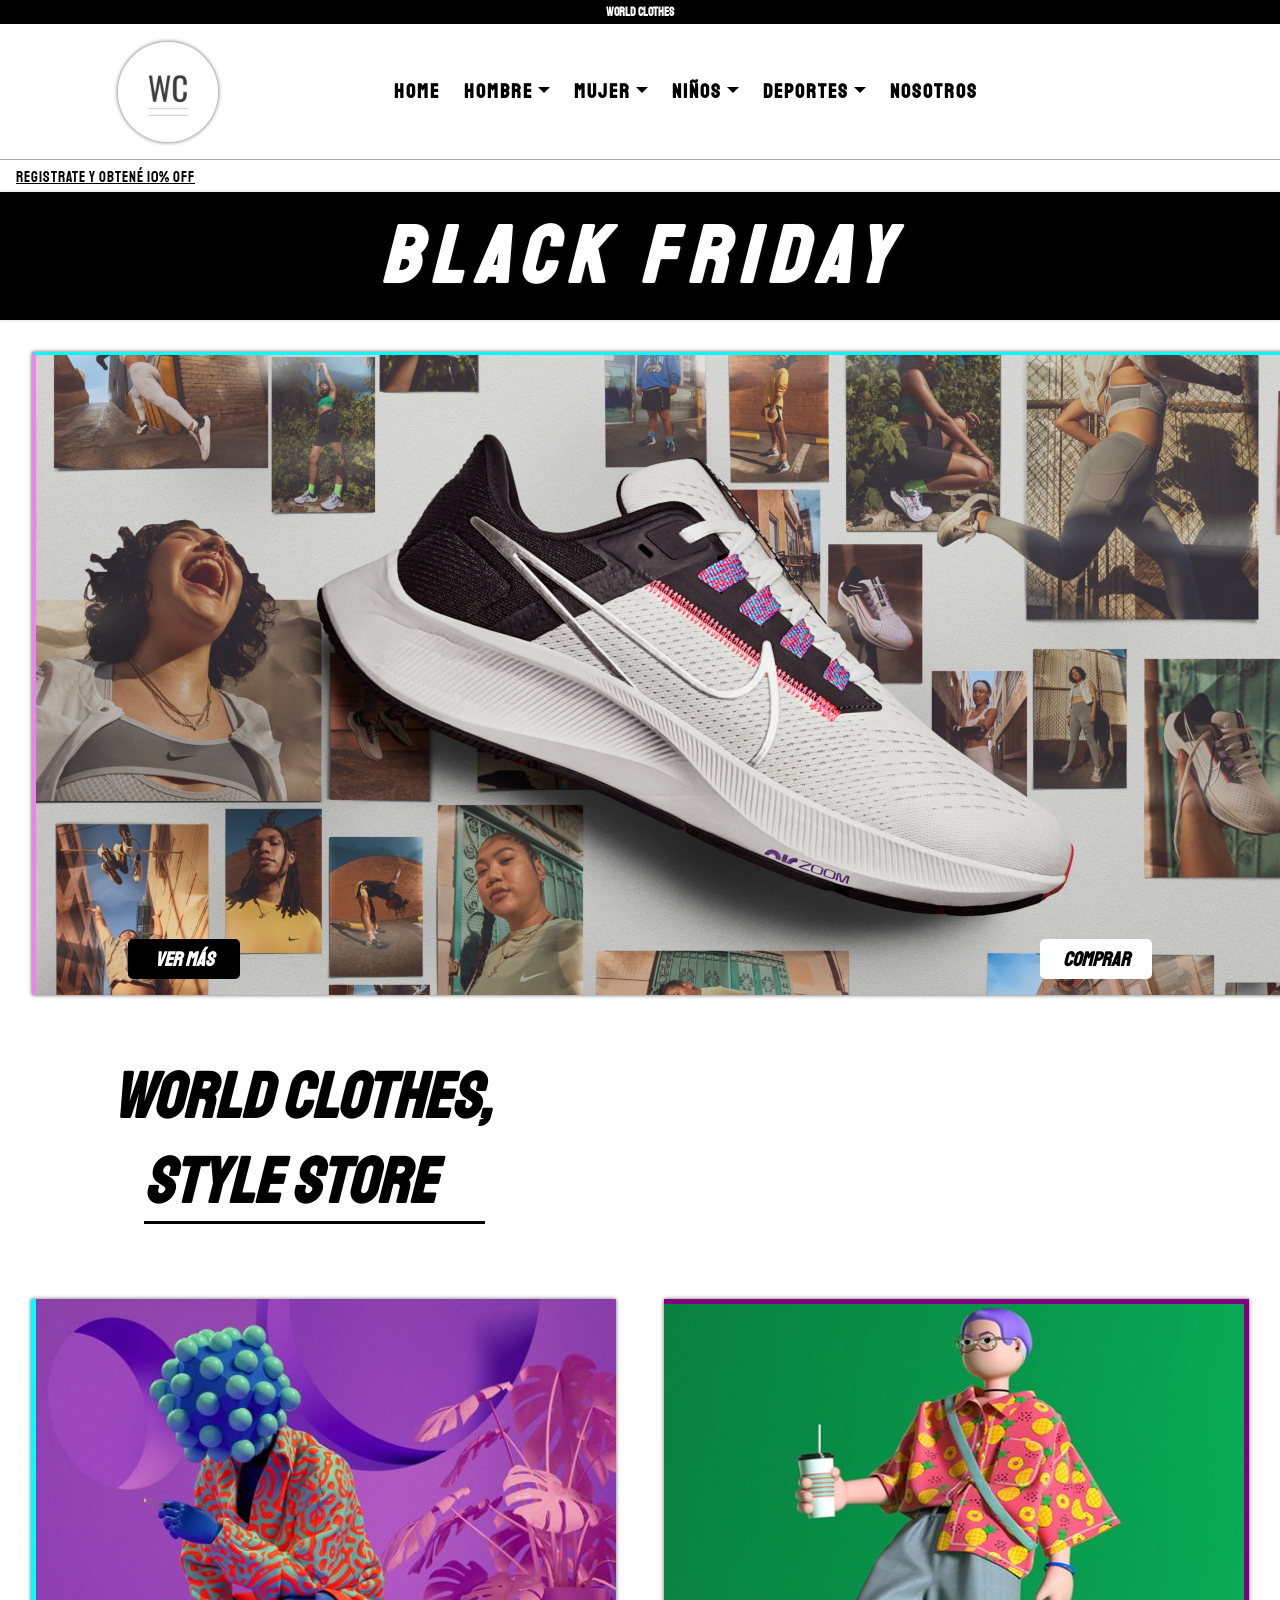
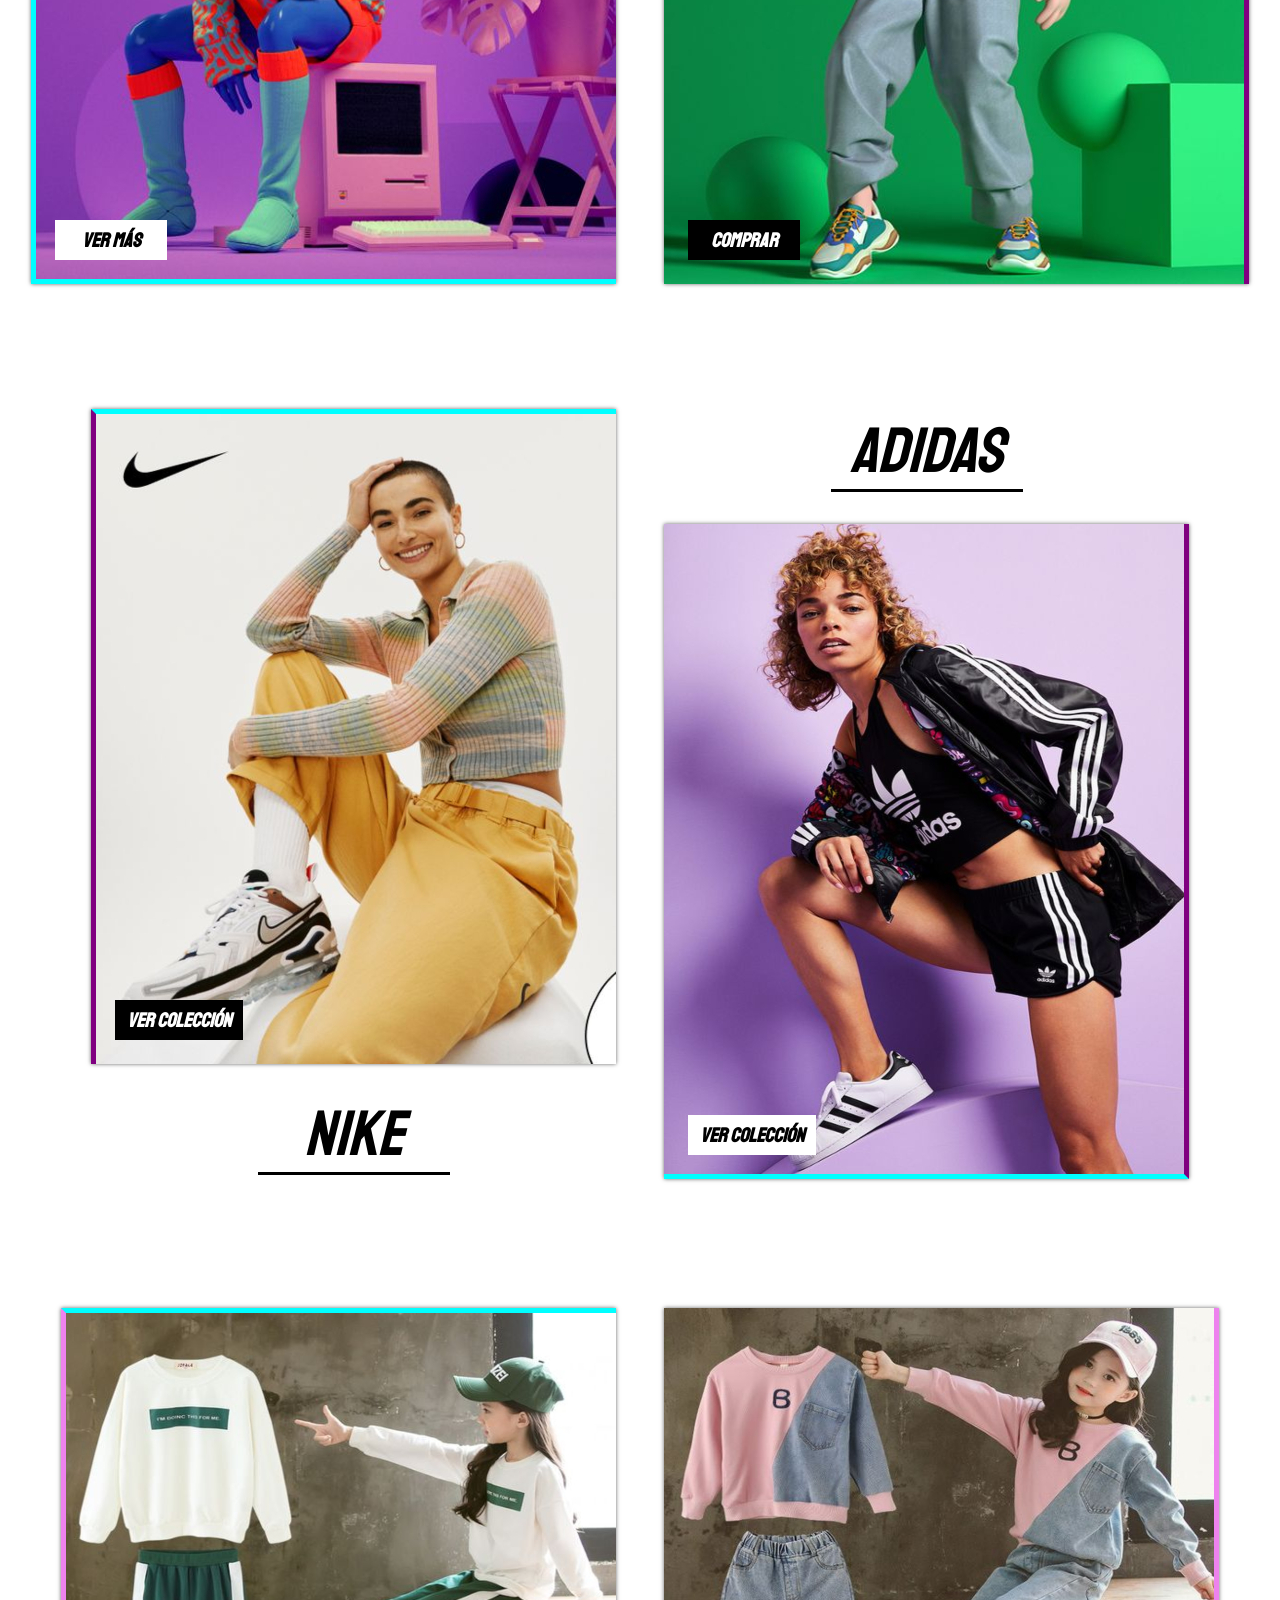
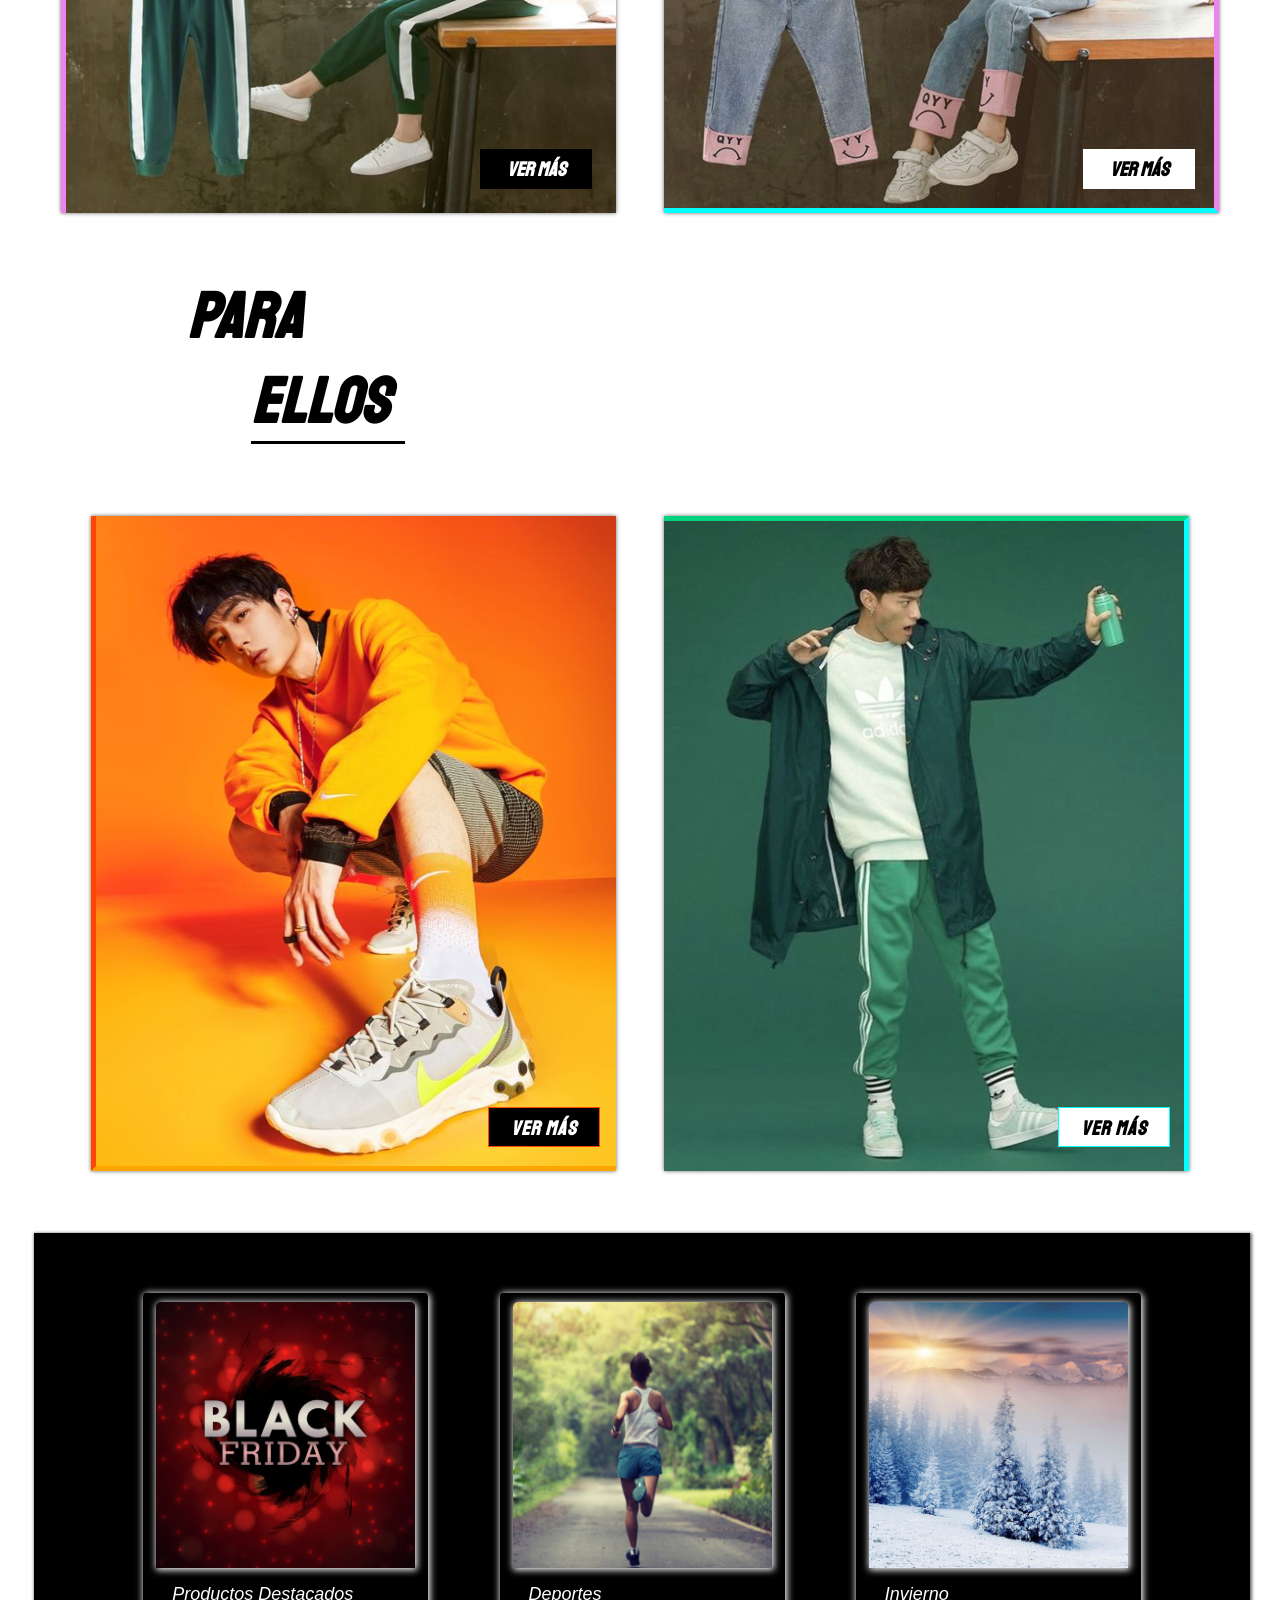
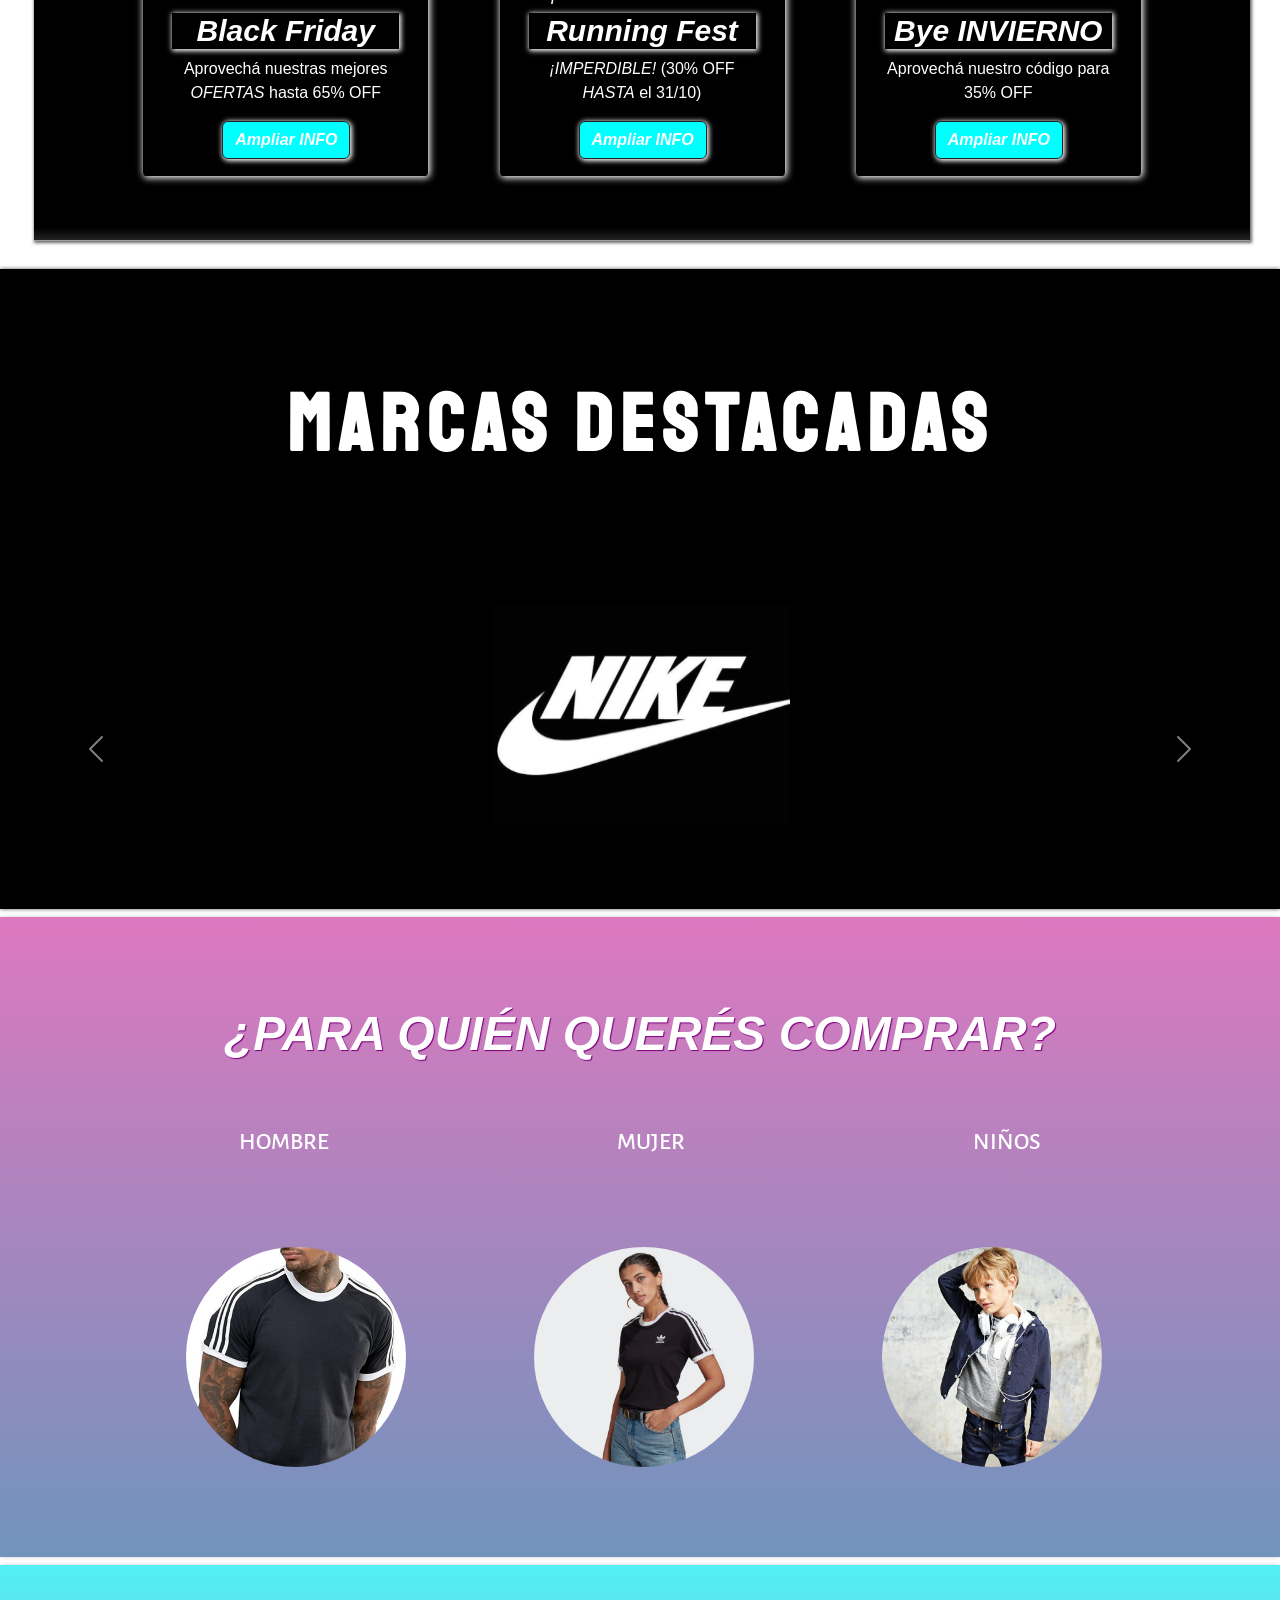
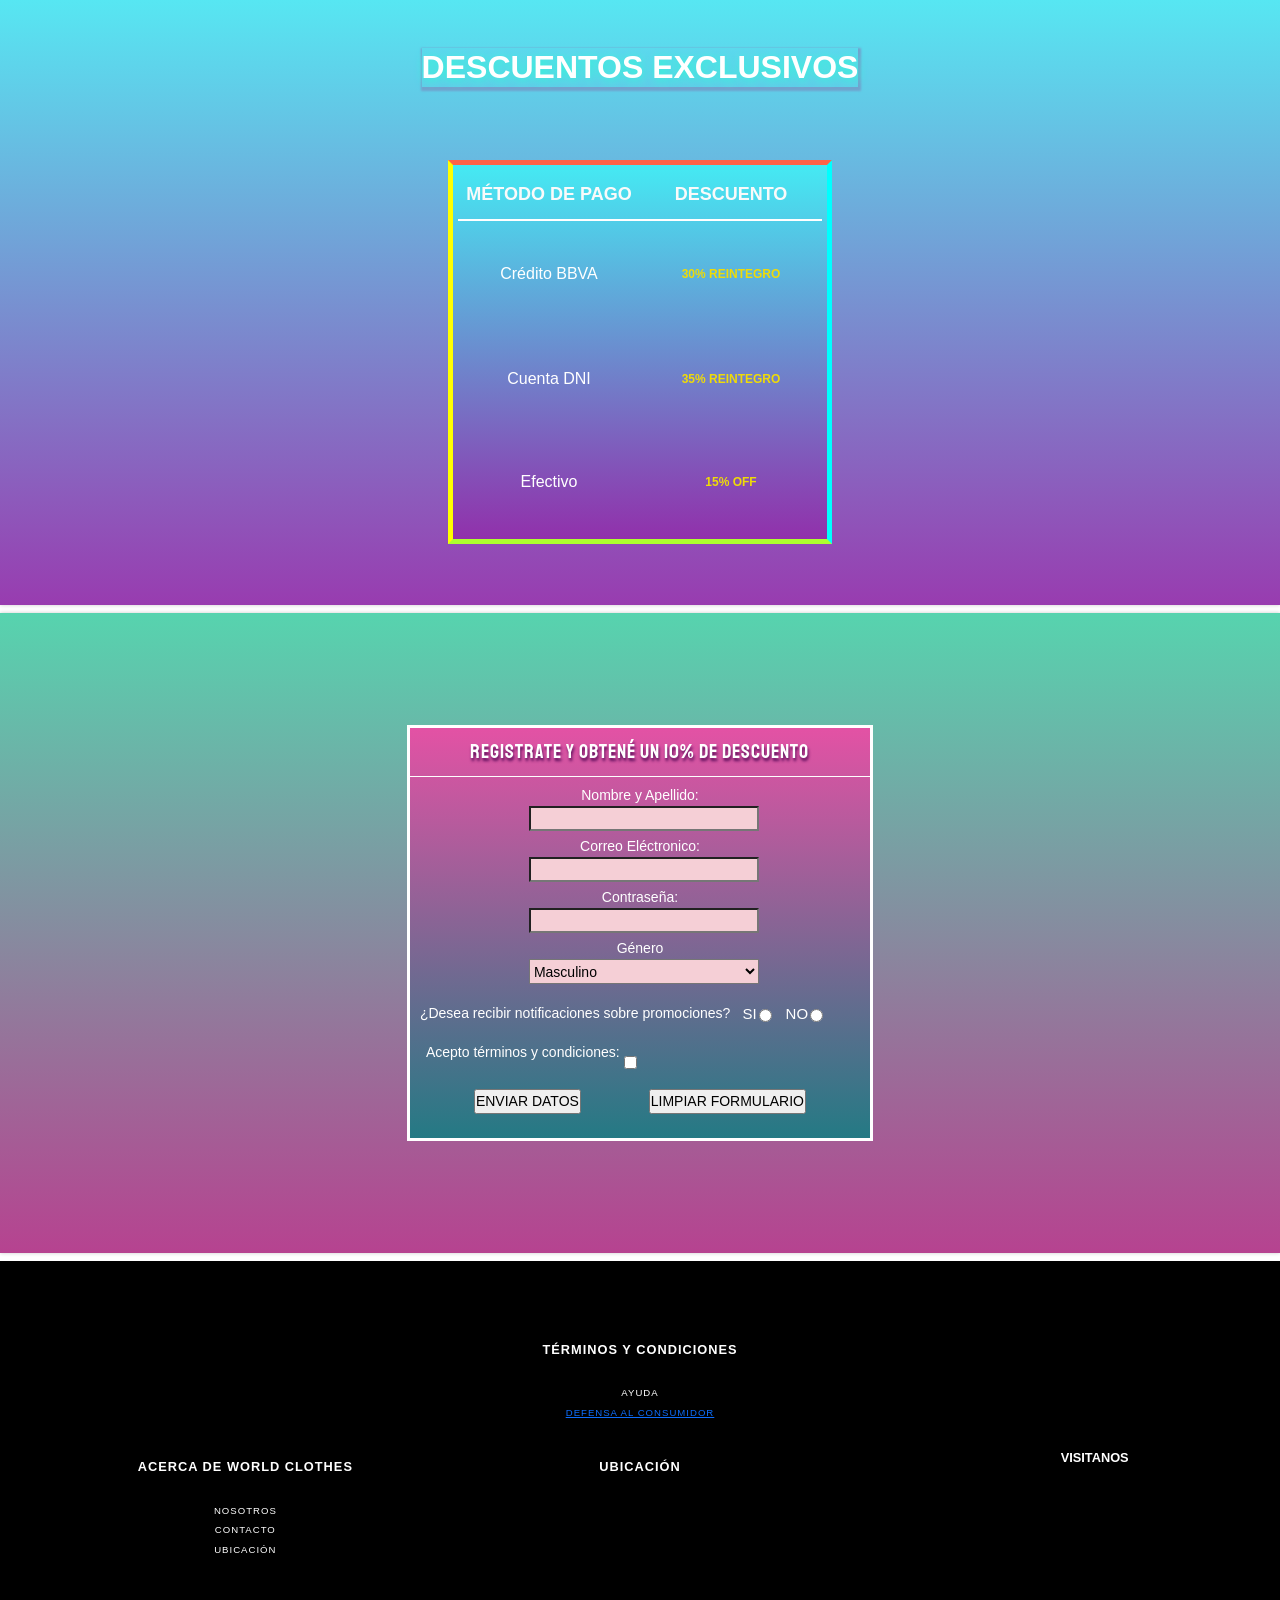
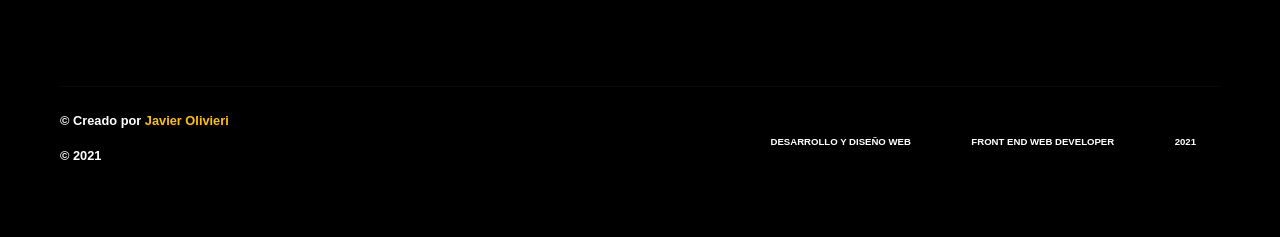
==== index.html @ 92d6c69e "script" ====
<!DOCTYPE html>

<html lang="es">

<head>
    <meta charset="UTF-8">
    <meta name="viewport" content="width=device-width, initial-scale=1">
    <meta name="description"
        content="Tienda Digital de Indumentaria. Lo llevamos a tu casa. Compra con solo un click. Desde la comodidad de tu hogar. Indumentaria Masculina. Indumentaria Femenina. Indumentaria Niños. Deporte. Invierno. ">
    <meta name="keywords"
        content="Tienda-digital, Indumentaria, Vestimenta, Indumentaria-hombre, Indumentaria-Mujer, Indumentaria-masculina, Indumentaria-femenina, Indumentaria-niños, Remeras, Pantalones, Jeans, Tops, Camisetas, Camperas, Invierno, Verano, Running, Deporte.">

    <title>World Clothes</title>

    <link id="logofrode" rel="icon" href="./assets/images/nike-conjuntos-row.jpg">

    <link href="https://fonts.googleapis.com/css2?family=Ephesis&display=swap" rel="stylesheet">

    <link
        href="https://fonts.googleapis.com/css2?family=Baloo+2&family=Bebas+Neue&family=Economica&family=Ephesis&family=Poiret+One&family=Special+Elite&family=Staatliches&family=Varela+Round&display=swap"
        rel="stylesheet">

    <link
        href="https://fonts.googleapis.com/css2?family=Alegreya+Sans+SC:ital,wght@1,100&family=Bad+Script&family=Baloo+2&family=Bebas+Neue&family=Economica&family=Ephesis&family=PT+Mono&family=Poiret+One&family=Special+Elite&family=Staatliches&family=Varela+Round&display=swap"
        rel="stylesheet">

    <link href="https://cdn.jsdelivr.net/npm/bootstrap@5.1.2/dist/css/bootstrap.min.css" rel="stylesheet"
        integrity="sha384-uWxY/CJNBR+1zjPWmfnSnVxwRheevXITnMqoEIeG1LJrdI0GlVs/9cVSyPYXdcSF" crossorigin="anonymous">

    <script src="https://kit.fontawesome.com/9e80c3eecd.js" crossorigin="anonymous"></script>



    <link rel="stylesheet" href="./css/styles.css">





</head>

<body>


    <header id="header">

        <!-- title fixed -->

        <div class="headerFixed">
            <h1>
                <a href="#header">WORLD CLOTHES</a>
            </h1>
        </div>

        <!-- fin title fixed -->

        <!-- inicio menú -->

        <div class="headerMenu">

            <nav id="nav">

                <!-- logo -->

                <a href="./index.html"><img id="logoFrode" src="./assets/images/logo.jpg" alt="logotipo-marca"
                        style="width: 100px; height: 100px;"></a>

                <!-- fin logo -->

                <!-- icono hamburguesa -->

                <button class="nav-toggle d-block d-md-none d-lg-none d-xl-none">
                    <i class="fas fa-bars"></i>
                </button>

                <!-- fin icono hamburguesa -->

                <ul class="nav-menu">
                    <li class="nav-item"><a href="./index.html" class="nav-link">Home</a></li>
                    <li class="nav-item"><a class="nav-link dropdown-toggle" href="#" id="navbarDropdown" role="button"
                            data-bs-toggle="dropdown" aria-expanded="false" href="./páginas/hombre.html"
                            class="nav-link">Hombre</a>

                        <ul>
                            <li><a class="dropdown-item" href="./páginas/hombre.html">Calzados</a></li>
                            <li><a class="dropdown-item" href="./páginas/hombre.html">Remeras</a></li>
                            <li><a class="dropdown-item" href="./páginas/hombre.html">Patalones</a></li>
                        </ul>

                    </li>
                    <li class="nav-item"><a class="nav-link dropdown-toggle" href="#" id="navbarDropdown" role="button"
                            data-bs-toggle="dropdown" aria-expanded="false" href="./páginas/mujer.html"
                            class="nav-link">Mujer</a>

                        <ul>
                            <li><a class="dropdown-item" href="./páginas/mujer.html">Calzados</a></li>
                            <li><a class="dropdown-item" href="./páginas/mujer.html">Tops</a></li>
                            <li><a class="dropdown-item" href="./páginas/mujer.html">Jeans</a></li>
                        </ul>

                    </li>
                    <li class="nav-item"><a class="nav-link dropdown-toggle" href="#" id="navbarDropdown" role="button"
                            data-bs-toggle="dropdown" aria-expanded="false" href="./páginas/niños.html"
                            class="nav-link">Niños</a>

                        <ul>
                            <li><a class="dropdown-item" href="./páginas/niños.html">Calzados</a></li>
                            <li><a class="dropdown-item" href="./páginas/niños.html">Remeras</a></li>
                            <li><a class="dropdown-item" href="./páginas/niños.html">Pantalones</a></li>
                        </ul>

                    </li>
                    <li class="nav-item"><a class="nav-link dropdown-toggle" href="#" id="navbarDropdown" role="button"
                            data-bs-toggle="dropdown" aria-expanded="false" href="./páginas/deportes.html"
                            class="nav-link">Deportes</a>

                        <ul>
                            <li><a class="dropdown-item" href="./páginas/deportes.html">Camisetas</a></li>
                            <li><a class="dropdown-item" href="./páginas/deportes.html">Shorts</a></li>
                            <li><a class="dropdown-item" href="./páginas/deportes.html">Botines</a></li>
                        </ul>

                    </li>
                    <li class="nav-item"><a href="./páginas/nosotros.html" class="nav-link">Nosotros</a></li>
                </ul>
            </nav>

        </div>

        <!-- fin menú -->

    </header>

    <!-- fin header -->

    <main>

        <!-- inicio subtitle registro -->

        <div class="subtitleHeader">
            <h2>
                <a href="#formulario">Registrate y obtené 10% OFF</a>
            </h2>
        </div>

        <!-- fin subtitle registro -->

        <!--tarjets black friday banner boostrap -->

        <section id="sectionWeare" class="container-fluid col-12">

            <div class="row justify-content-center align-items-center">

                <div class="cajaWeare col-12">
                    <h2 id="textWeare" class="p-3 text-white display-1 text-uppercase"><a href="#sectionTarjets">
                            Black Friday
                        </a></h2>
                </div>

            </div>

        </section>

        <!-- fin tarjets black friday banner bootstrap -->

        <!-- primer section img completa -->

        <section id="firstComplet" class="col-12 d-none d-lg-block d-xl-block">
            <div class="firstPort">
                <img src="./assets/images/fondonikemujerEDIT.jpg" class="d-none d-md-block d-lg-block d-xl-block"
                    alt="indumentaria-nike">
                <img src="./assets/images/reponsiveEDIT1.jpg" class="d-block d-md-none d-lg-none d-xl-none"
                    alt="indumentaria-nike">
            </div>

            <div class="txtRow">
                <h2><a href="./páginas/deportes.html">ver más</a></h2>
                <h3><a href="" target="_blank">comprar</a></h3>
            </div>
        </section>

        <!-- primer section img completa -->

        <!-- inicio txt pre section -->

        <div class="preStyle">
            <h2>WORLD CLOTHES,</h2>
            <h3>STYLE STORE</h3>
        </div>

        <!-- fin txt pre section -->

        <!-- segunda section row style -->

        <section id="stylesFrode">

            <div class="firstRow">
                <img src="./assets/images/styleEDIT1.jpg" alt="estilo-frode">
                <h2><a href="./páginas/hombre.html">ver más</a></h2>
            </div>

            <div class="secondRow">
                <img src="./assets/images/styleEDIT2.jpg" alt="estilo-frode">
                <h2><a href="#" target="_blank">comprar</a></h2>
            </div>

        </section>

        <!-- fin section row style -->

        <!-- inicio layout nike-adidas -->

        <section id="rowMarcas">
            <!-- row -->

            <div class="firstNike">
                <!-- column -->

                <div class="relative">
                    <img src="./assets/images/rownikeEDIT.jpg" alt="coleccion-nike">
                    <h3><a href="./páginas/mujer.html">ver colección</a></h3>
                </div>

                <div class="title">
                    <h2>NIKE</h2>
                </div>

            </div>

            <div class="firstAdi">

                <div class="title">
                    <h2>ADIDAS</h2>
                </div>

                <div class="relative">
                    <img src="./assets/images/rowadiEDIT.jpg" alt="coleccion-adidas">
                    <h3><a href="./páginas/mujer.html">ver colección</a></h3>
                </div>

            </div>

        </section>

        <!-- fin layout nike-adidas -->

        <!-- inicio layout niños -->

        <section id="rowKids">

            <div class="firstKids">
                <img src="./assets/images/rowsegunda1EDIT.jpg" alt="portada-niñas">
                <h2><a href="./páginas/niños.html">ver más</a></h2>
            </div>

            <div class="secondKids">
                <img src="./assets/images/rowsegunda2EDIT.jpg" alt="portada-niñas">
                <h2><a href="./páginas/niños.html">ver más</a></h2>
            </div>

        </section>

        <!-- fin layout niños -->

        <!-- section hombres -->

        <section id="sectionMens">

            <div class="menTitle">
                <div>
                    <h2 class="d-none d-md-block d-lg-block d-xl-block">Para</h2>
                    <h3 class="d-none d-md-block d-lg-block d-xl-block">Ellos</h3>
                </div>

                <div class="menLayout">

                    <div class="firstRow">
                        <img src="./assets/images/menprincipalEDIT1.jpg" alt="portada-hombres">
                        <h2><a href="./páginas/hombre.html">ver más</a></h2>
                    </div>

                    <div class="secondRow">
                        <img src="./assets/images/menprincipalEDIT2.jpg" alt="portada-hombres">
                        <h2><a href="./páginas/hombre.html">ver más</a></h2>
                    </div>
                </div>
            </div>
        </section>

        <!-- section hombres -->

        <!-- inicio tarjetas bs -->

        <div id="sectionTarjets" class="d-none d-md-block d-lg-block d-xl-block">

            <section class="container">

                <div class="row containerPL justify-content-evenly">

                    <div class="cardDark card col-4 col-md-3 mr-3 mr-md-1 mt-5">
                        <img src="./assets/images/blackEDIT.jpg" class="cardImg card-img-top mt-2" alt="section-1">
                        <div class="card-body">
                            <h5 class="card-title">Productos Destacados</h5>
                            <h3 class="card-text">Black Friday</h3>
                            <p class="card-p">Aprovechá nuestras mejores <em>OFERTAS</em> hasta 65% OFF</p>
                            <a href="#comprar" class="btn btn-dark btnText"><em>Ampliar INFO</em></a>
                        </div>
                    </div>

                    <div class="cardRun card col-4 col-md-3 mr-3 mr-md-1 mt-5">
                        <img src="./assets/images/runningEDIT.jpg" class="cardImg card-img-top mt-2" alt="section-2">
                        <div class="card-body">
                            <h5 class="card-title">Deportes</h5>
                            <h3 class="card-text">Running Fest</h3>
                            <p class="card-p"><em>¡IMPERDIBLE!</em> (30% OFF <em>HASTA</em> el 31/10)</p>
                            <a href="./páginas/deportes.html" class="btn btn-dark btnText"><em>Ampliar INFO</em></a>
                        </div>
                    </div>

                    <div class="cardCold card col-4 col-md-3 mr-3 mr-md-1 mt-5">
                        <img src="./assets/images/brcEDIT.jpg" class="cardImg card-img-top mt-2" alt="section-3">
                        <div class="card-body">
                            <h5 class="card-title">Invierno</h5>
                            <h3 class="card-text">Bye INVIERNO</h3>
                            <p class="card-p">Aprovechá nuestro código para <b>35% OFF</b></p>
                            <a href="./páginas/invierno.html" class="btn btn-dark btnText"><em>Ampliar INFO</em></a>
                        </div>
                    </div>

                </div>

            </section>

        </div>

        <!-- fin tarjetas bs -->

        <!-- inicio carousel marcas -->

        <div id="container-carousel">

            <div class="titleCarousel">
                <h2>Marcas Destacadas</h2>
            </div>



        <!-- fin carousel marcas -->

        <div id="carouselExampleControls"
        class="carousel slide d-block d-lg-block carousel-transition-duration:3s" data-bs-ride="carousel">
        <div class="carousel-inner">
            <div class="imagenCarou carousel-item active">
                <img src="./assets/images/carousel222.jpg" class="d-block w-40  alt="nike">
            </div>
            <div class="imagenCarou carousel-item">
                <img src="./assets/images/carousel111.jpg" class="d-block w-40" alt="adidas">
            </div>

            <div class="imagenCarou carousel-item">
                <img src="./assets/images/carousel222.jpg" class="d-block w-40" alt="nike">
            </div>
            <div class="imagenCarou carousel-item">
                <img src="./assets/images/carousel111.jpg" class="d-block w-40" alt="adidas">
            </div>
        </div>

        <!-- fin imagenes -->

        <button class="carousel-control-prev" type="button" data-bs-target="#carouselExampleControls"
            data-bs-slide="prev">
            <span class="carousel-control-prev-icon bg-none" aria-hidden="true"></span>
            <span class="visually-hidden">Anterior</span>
        </button>
        <button class="carousel-control-next" type="button" data-bs-target="#carouselExampleControls"
            data-bs-slide="next">
            <span class="carousel-control-next-icon bg-none" aria-hidden="true"></span>
            <span class="visually-hidden">Siguiente</span>
        </button>
    </div>
</div>

        <!-- inicio para quien queres comprar -->

        <section id="comprar">

            <!-- comienzo textos -->

            <div class="containerText">
                <!-- titulo -->

                <div class="containerPreg">
                    <h2 class="titulo-pregunta">
                        <em>¿Para quién querés comprar?</em>
                    </h2>
                </div>
                <!-- subtitles -->

                <div class="subtittle-pregunta">
                    <h3 class="optionH"><a href="./páginas/hombre.html">HOMBRE</a></h3>
                    <h3 class="optionM"><a href="./páginas/mujer.html">MUJER</a></h3>
                    <h3 class="optionN"><a href="./páginas/niños.html">NIÑOS</a></h3>
                </div>
            </div>

            <!-- comienzo imagenes -->


            <div class="containerPhotos">

                <div>
                    <a class="photo1" href="./páginas/hombre.html"><img class="select-img"
                            src="./assets/images/remera-hombre_edited.jpg" alt="hombres"></a>

                </div>

                <div>
                    <a class="photo2" href="./páginas/mujer.html"><img class="select-img"
                            src="./assets/images/portada-mujer_edited.jpg" alt="mujeres"></a>
                </div>

                <div>
                    <a class="photo3" href="./páginas/niños.html"><img class="select-img"
                            src="./assets/images/edited.jpg" alt="niños"></a>
                </div>

            </div>
        </section>

        <!-- fin para quien queres comprar -->

        <!-- inicio cuadro descuentos -->

        <section id="containerPagos">

            <div class="title__descuentos">
                <h2>
                    Descuentos exclusivos
                </h2>
            </div>

            <div class="tabla__descuentos">

                <table class="uno">

                    <thead>
                        <tr>
                            <th class="titleitem">Método de pago</th>
                            <th class="titleitem">Descuento</th>
                        </tr>
                    </thead>

                    <tbody>
                        <tr>
                            <td class="item">Crédito BBVA</td>
                            <td class="subitem">30% Reintegro</td>
                        </tr>

                        <tr>
                            <td class="item">Cuenta DNI</td>
                            <td class="subitem">35% Reintegro</td>
                        </tr>

                        <tr>
                            <td class="item">Efectivo</td>
                            <td class="subitem">15% OFF</td>
                        </tr>

                    </tbody>
                </table>
            </div>
        </section>

        <!-- fin cuadro descuentos -->

        <!-- inicio formulario -->

        <section class="containerForm">
            <form id="formulario">

                <!-- titulo -->
                <fieldset id="formId">
                    <legend class="tituloForm"><b> Registrate y obtené un 10% de descuento</b></legend>

                    <!-- fin titulo -->

                    <!-- datos -->

                    <label class="titleForm" for="nombre">Nombre y Apellido:</label><input class="bodyForm" type="text"
                        id="nombre" required>
                    <label class="titleForm" for="correo">Correo Eléctronico:</label><input class="bodyForm"
                        type="email" id="correo" required>
                    <label class="titleForm" for="contraseña">Contraseña:</label><input class="bodyForm" type="password"
                        id="contraseña" required>

                    <!-- fin datos -->

                    <!-- select -->

                    <label class="titleForm" for="sexo">Género</label>
                    <select class="bodyForm" name="sexo" id="sexo">
                        <option value="masculino">Masculino</option>
                        <option value="femenino">Femenino</option>
                        <option value="otro">Otro</option>
                    </select>

                    <!-- fin select -->

                    <div class="containerRadio">

                        <!-- radio -->

                        <div class="inputRadio">
                            <p class="radioTitle">¿Desea recibir notificaciones sobre promociones?</p>
                        </div>

                        <div class="inputRadio__option">
                            <p>Si</p><input class="radioForm" type="radio" name="yesnot">
                            <p>No</p><input class="radioForm" type="radio" name="yesnot">
                        </div>

                        <!-- radio -->
                    </div>

                    <!-- check -->

                    <div class="inputCheck">
                        <p>Acepto términos y condiciones:</p><input class="checkForm" type="checkbox" name="acepto"
                            value="1" required>
                    </div>

                    <!-- check -->

                    <!-- enviar form -->

                    <div class="inputSubmit">
                        <input class="formSubmit" type="submit" value="enviar datos">
                        <input class="formSubmit" type="reset" value="Limpiar formulario">
                    </div>

                    <!-- fin enviaar -->

                </fieldset>
            </form>

        </section>

        <!-- fin formulario -->

    </main>

    <!-- inicio footer bootstrap -->

    <footer class="bg-black p-5 pt-5 pb-4">

        <div class="container-fluid text-center text-md-left">

            <!-- primera columna -->

            <div class="firstColumn row text-center text-md-left">

                <!-- terminos -->

                <div class="firstRow col-12 col-md-3 col-lg-3 col-xl-3 mx-auto mt-3">
                    <h2 class="mb-4"><a class="text-uppercase" href="./páginas/nosotros.html">Términos y Condiciones</a>
                    </h2>
                    <h3 class="text-uppercase">Ayuda</h3>
                    <h3 class="text-uppercase"><a
                            href="https://www.argentina.gob.ar/produccion/defensadelconsumidor">Defensa al Consumidor
                    </h3>
                </div>

                <!-- frode -->

                <div class="secondRow col-12 col-md-3 col-lg-3 col-xl-3 mx-auto mt-3">
                    <h2 class="mb-4"><a class="text-uppercase" href="./páginas/nosotros.html">Acerca de WORLD
                            CLOTHES</a></h2>
                    <h3><a href="./páginas/nosotros.html">Nosotros</a></h3>
                    <h3><a href="./páginas/nosotros.html">Contacto</a></h3>
                    <h3><a href="./páginas/nosotros.html">Ubicación</a></h3>
                </div>

                <!-- mapa -->

                <div
                    class="thirdRow d-block d-md-none d-lg-block d-xl-block col-12 col-md-3 col-lg-3 col-xl-3 mx-auto mt-3">
                    <h2 class="mb-4"><a class="text-uppercase" href="./páginas/nosotros.html">Ubicación</a></h2>
                    <iframe
                        src="https://www.google.com/maps/embed?pb=!1m18!1m12!1m3!1d26278.115533142347!2d-58.4138524947228!3d-34.58482644969709!2m3!1f0!2f0!3f0!3m2!1i1024!2i768!4f13.1!3m3!1m2!1s0x95bcca99c609fc2f%3A0x392ca99351808a75!2sRecoleta%2C%20CABA!5e0!3m2!1ses-419!2sar!4v1641581477748!5m2!1ses-419!2sar"
                        width="300" height="150" loading="lazy"></iframe>
                </div>

                <!-- iconos web -->

                <div class="fortyRow col-12 col-md-3 col-lg-3 col-xl-3 mx-auto mt-3 text-end">

                    <div class="btnTitle">
                        <h2 class="mt-2 mb-4 text-uppercase">Visitanos</h2>
                    </div>

                    <div class="btnImages">
                        <ul class="list-unstyled text-md-right">

                            <li class="list-inline-item">
                                <a href="mailto:coderjav@gmail.com" target="_blank" class="btn-floating btn-sm"><i
                                        class="icon fas fa-envelope"></i></a>
                            </li>

                            <li class="list-inline-item">
                                <a href="https://github.com/Javier-Olivieri" target="_blank"
                                    class="btn-floating btn-sm"><i class="icon fab fa-github"></i></a>

                            </li>

                            <li class="list-inline-item">
                                <a href="https://Linkedin.com/in/coderman/" target="_blank"
                                    class="btn-floating btn-sm"><i class="icon fab fa-linkedin"></i></a>
                            </li>

                        </ul>
                    </div>

                </div>

            </div>

            <hr class="mb-4 mt-4">

            <!-- segunda columna -->

            <div class="secondColumn row text-start mb-4">

                <!-- autor -->

                <div class="firstRow col-md-6 col-lg-6">
                    <p class="author fotext">&copy; Creado por <strong class="text-warning">Javier Olivieri</strong></p>
                    <p class="author fotext">&copy; 2021</p>
                </div>

                <!-- coderhouse -->

                <div class="secondRow col-12 col-md-6 col-lg-6">

                    <div class="text-center text-md-end text-lg-end text-md-right text-white text-uppercase">

                        <p class="coder list-inline-item p-4 p-sm-none">DESARROLLO Y DISEÑO WEB</p>
                        <p class="coder list-inline-item p-4 p-sm-none">FRONT END WEB DEVELOPER</p>
                        <p class="coder list-inline-item p-4">2021</p>
                    </div>

                </div>

            </div>

        </div>

    </footer>

    <script src="https://cdn.jsdelivr.net/npm/bootstrap@5.1.2/dist/js/bootstrap.bundle.min.js"
        integrity="sha384-kQtW33rZJAHjgefvhyyzcGF3C5TFyBQBA13V1RKPf4uH+bwyzQxZ6CmMZHmNBEfJ"
        crossorigin="anonymous"></script>
    <script src="./main.js" defer></script>
</body>

</html>
---- css/styles.css ----
@charset "UTF-8";
/* variables */
* {
  box-sizing: border-box;
  margin: 0px;
  padding: 0px;
  list-style: none;
  font-family: sans-serif;
  text-decoration: none;
}

/* imports */
/* carpeta páginas */
/* header en import */
/* main */
/* inicio sub-menú enlaces relativos */


#subnavH {
  display: flex;
  align-items: center;
  justify-content: center;
  flex-direction: column;
  align-items: center;
  width: 100%;
  height: 8rem;
  box-shadow: 0px 0px 4px grey;
  background-color: white;
  overflow: hidden;
  margin: 5px 0px;
}

#subnavH .subnav__subtittleH {
  display: flex;
  justify-content: center;
  align-items: center;
  flex-direction: row;
  width: 50%;
  height: 5rem;
  box-shadow: 0px 0px 6px #0c0c0c;
}

#subnavH .subnav__subtittleH .subnav__subtittle__itemsH {
  display: flex;
  text-align: center;
  align-items: center;
  justify-content: space-around;
  width: 100%;
  height: 100%;
}

#subnavH .subnav__subtittleH .subnav__subtittle__itemsH li {
  justify-self: center;
  align-self: center;
  margin-top: 15px;
  margin-right: 30px;
}

#subnavH .subnav__subtittleH .subnav__subtittle__itemsH li a {
  font-size: 25px;
  font-weight: 100;
  text-transform: uppercase;
  text-decoration: none;
  font-style: italic;
  font-family: "Staatliches", "cursive";
  color: black;
}

#subnavH .subnav__subtittleH .subnav__subtittle__itemsH li a:hover {
  color: wheat;
  font-size: 28px;
  transition: all 300ms;
}

/* fin sub-menu enlaces relativos */
/* inicio primera section */
#sectionMen {
  display: flex;
  flex-direction: column;
  align-items: center;
  width: 100%;
  padding: 2rem;
  height: auto;
}

#sectionMen .menImg {
  position: relative;
}

#sectionMen .menImg img {
  width: 100%;
  border-top: 5px solid violet;
  border-bottom: 5px solid cyan;
  box-shadow: 0px 0px 4px #ccc;
}

#sectionMen .menImg .menTitle {
  display: block;
  position: absolute;
  z-index: 20;
  width: auto;
  height: auto;
  text-align: center;
  margin-left: 3rem;
  top: 3rem;
  font-size: 4rem;
  font-family: "Staatliches", "cursive";
  font-weight: bold;
  font-style: italic;
  color: black;
  border-bottom: 5px solid black;
  text-shadow: 1px 1px 1px #7a7a7a;
}

#sectionMen .menImg .menTxt {
  display: block;
  position: absolute;
  z-index: 20;
  width: 7rem;
  height: 2.5rem;
  text-align: center;
  right: 3rem;
  bottom: 1rem;
  background-color: black;
  line-height: 2rem;
}

#sectionMen .menImg .menTxt a {
  font-family: "Staatliches", "cursive";
  font-weight: bold;
  font-style: italic;
  color: white;
  font-size: 20px;
  text-decoration: none;
  text-transform: uppercase;
}

#sectionMen .menImg .menTxt:hover {
  box-shadow: 0px 0px 6px cyan;
  background-color: cyan;
  border: 1px solid cyan;
  width: 7.2rem;
  height: 2.7rem;
  transition: all 300ms;
}

#sectionMen .menImg .menTxt:hover:hover > a {
  color: black;
  font-weight: bold;
  transition: all 300ms;
}

/* fin primera section */
/* inicio jordan setion */
#jordan {
  display: flex;
  flex-direction: column;
  position: relative;
  overflow: hidden;
  width: 100%;
  padding: 2rem;
  height: 49rem;
  /* fin texto */
  /* inicio img */
}

#jordan .titleJordan {
  display: flex;
  flex-direction: column;
  align-items: flex-start;
  justify-content: center;
  margin: 0rem 8rem 4rem 8rem;
}

#jordan .titleJordan h2 {
  font-family: "Staatliches", "cursive";
  font-size: 4rem;
  font-weight: bold;
  font-style: italic;
  letter-spacing: 1px;
  color: black;
}

#jordan .titleJordan h3 {
  color: black;
  margin-left: 1rem;
  font-family: "Staatliches", "cursive";
  font-size: 4rem;
  font-weight: bold;
  font-style: italic;
  letter-spacing: 1px;
  border-bottom: 3px solid black;
}

#jordan .jordanFull {
  position: relative;
  margin-bottom: 5rem;
}

#jordan .jordanFull figure img {
  width: 100%;
  box-shadow: 0px 0px 3px black;
}

#jordan .jordanFull figure h2 {
  display: block;
  position: absolute;
  bottom: 3.5rem;
  right: 6rem;
  z-index: 10;
  background-color: black;
  width: 8rem;
  height: 2.5rem;
  border-radius: 3px;
  text-align: center;
  line-height: 2rem;
}

#jordan .jordanFull figure h2:hover {
  box-shadow: 0px 0px 6px cyan;
  background-color: cyan;
  border: 1px solid cyan;
  width: 8.2rem;
  height: 2.7rem;
  transition: all 300ms;
}

#jordan .jordanFull figure h2:hover:hover > a {
  color: black;
  font-weight: bold;
  transition: all 300ms;
}

#jordan .jordanFull figure h2 a {
  text-align: center;
  font-family: "Staatliches", "cursive";
  padding: 1rem;
  color: white;
  text-decoration: none;
  font-size: 20px;
  font-weight: 100;
  font-style: italic;
}

/* fin jordan section */
/* pre section */
.preSection {
  display: flex;
  flex-direction: column;
  width: 95%;
  margin: 3.5rem 0rem 1rem 0rem;
  background-color: white;
  height: 13rem;
}

.preSection h2 {
  font-family: "Staatliches", "cursive";
  font-size: 4rem;
  font-weight: bold;
  font-style: italic;
  letter-spacing: 1px;
  color: black;
  margin-left: 5rem;
}

.preSection h3 {
  color: black;
  width: 35%;
  margin-left: 8rem;
  font-family: "Staatliches", "cursive";
  font-size: 4rem;
  font-weight: bold;
  font-style: italic;
  letter-spacing: 1px;
  border-bottom: 4px solid black;
}

/* fin pre section */
/* inicio tercera section img - txt */
#secondSection {
  display: grid;
  column-gap: 5px;
  grid-template-columns: repeat(2, calc(50% - 10px));
  grid-template-rows: 50% 50%;
  grid-template-areas: "imgrow title" "imgrow vermas";
  align-items: center;
  width: 95%;
  margin: 25px 26px 35px 34px;
  height: 30rem;
  box-shadow: 0px 0px 6px #dfdfdf;
  background-image: linear-gradient(#cfcfcf, white);
}

#secondSection .imageRow {
  width: 95%;
  grid-area: imgrow;
  align-self: center;
  text-align: center;
}

#secondSection .imageRow img {
  width: 40rem;
  height: 30rem;
}

#secondSection .titleRow {
  grid-area: title;
  display: flex;
  flex-direction: column;
  align-items: center;
  margin-left: 5rem;
}

#secondSection .titleRow .titleCuotas {
  font-family: "Staatliches", "cursive";
  letter-spacing: 1px;
  font-weight: bold;
  text-transform: uppercase;
  border-bottom: 4px solid white;
  text-shadow: 1px 1px 1px #222222;
  font-size: 4rem;
  color: white;
}

#secondSection .titleRow .titleInteres {
  font-family: sans-serif;
  align-self: center;
  color: white;
  text-shadow: 1px 1px 1px #141414;
  text-transform: uppercase;
  font-weight: bold;
  font-style: italic;
  font-size: 15px;
}

#secondSection .titleRow .titleAhorro {
  align-self: center;
  font-family: "Staatliches", cursive;
  color: white;
  font-weight: bold;
  text-transform: uppercase;
  font-size: 17px;
  letter-spacing: 1px;
  background-color: orangered;
  border-radius: 8%;
  box-shadow: 0px 0px 4px black;
  padding: 5px;
}

#secondSection .titleRow .titleAhorro .valor {
  font-family: "Staatliches", "cursive";
  color: white;
}

#secondSection .vermas {
  align-self: end;
  justify-self: center;
  grid-area: vermas;
  width: 20%;
  height: 2.5rem;
  margin-bottom: 4rem;
  background-color: black;
  margin-left: 5.5rem;
}

#secondSection .vermas a {
  text-decoration: none;
}

#secondSection .vermas h2 {
  font-family: "Staatliches", "cursive";
  font-weight: 100;
  font-size: 20px;
  text-align: center;
  line-height: 1.7rem;
  text-transform: uppercase;
  font-style: italic;
  color: white;
}

#secondSection .vermas:hover {
  box-shadow: 0px 0px 6px cyan;
  background-color: cyan;
  border: 1px solid cyan;
  width: 8.2rem;
  height: 2.7rem;
  transition: all 300ms;
}

#secondSection .vermas:hover:hover > a {
  color: black;
  font-weight: bold;
  transition: all 300ms;
}

/* fin tercera section */
/* inicio cuarta section row */
#sectionForty {
  width: 100%;
  padding: 0rem 2rem;
  margin-bottom: 4rem;
  /* inicio titulo */
  /* fin titulo */
  /* imagenes row */
}

#sectionForty .titlePreRow {
  margin: 4rem 0px;
}

#sectionForty .titlePreRow h2 {
  font-family: "Staatliches", "cursive";
  font-size: 4rem;
  font-weight: bold;
  font-style: italic;
  letter-spacing: 1px;
  color: black;
  margin-right: 13rem;
  text-align: end;
}

#sectionForty .titlePreRow h3 {
  color: black;
  width: 35%;
  font-family: "Staatliches", "cursive";
  font-size: 4rem;
  font-weight: bold;
  font-style: italic;
  letter-spacing: 1px;
  border-bottom: 4px solid black;
  margin-left: 40rem;
}

#sectionForty .sectionRow {
  display: flex;
  flex-direction: row;
  align-items: center;
  justify-content: center;
  overflow: hidden;
  column-gap: 2rem;
  width: 100%;
  height: 30rem;
  /* fin primera imagen */
  /* segunda imagen derecha */
}

#sectionForty .sectionRow .imgRow-one {
  position: relative;
}

#sectionForty .sectionRow .imgRow-one img {
  box-shadow: 0px 0px 4px #a7a7a7;
}

#sectionForty .sectionRow .imgRow-one h2 {
  display: block;
  position: absolute;
  bottom: 2rem;
  left: 1rem;
  z-index: 10;
  background-color: black;
  width: 8rem;
  height: 2.5rem;
  border-radius: 5%;
  text-align: center;
  line-height: 2rem;
}

#sectionForty .sectionRow .imgRow-one h2:hover {
  box-shadow: 0px 0px 6px cyan;
  background-color: cyan;
  border: 1px solid cyan;
  width: 8.2rem;
  height: 2.7rem;
  transition: all 300ms;
}

#sectionForty .sectionRow .imgRow-one h2:hover:hover > a {
  color: black;
  font-weight: bold;
  transition: all 300ms;
}

#sectionForty .sectionRow .imgRow-one h2 a {
  text-align: center;
  font-family: "Staatliches", "cursive";
  padding: 1rem;
  color: white;
  text-decoration: none;
  font-size: 20px;
  font-weight: 100;
  font-style: italic;
}

#sectionForty .sectionRow .imgRow-two {
  position: relative;
}

#sectionForty .sectionRow .imgRow-two img {
  box-shadow: 0px 0px 4px #a7a7a7;
}

#sectionForty .sectionRow .imgRow-two h2 {
  display: block;
  position: absolute;
  text-align: end;
  bottom: 2rem;
  left: 1rem;
  z-index: 10;
  background-color: white;
  width: 7rem;
  height: 2.5rem;
  border-radius: 5%;
  text-align: center;
  line-height: 2rem;
}

#sectionForty .sectionRow .imgRow-two h2:hover {
  box-shadow: 0px 0px 6px cyan;
  background-color: cyan;
  border: 1px solid cyan;
  width: 7.2rem;
  height: 2.7rem;
  transition: all 300ms;
}

#sectionForty .sectionRow .imgRow-two h2:hover:hover > a {
  color: white;
  transition: all 300ms;
}

#sectionForty .sectionRow .imgRow-two h2 a {
  font-family: "Staatliches", "cursive";
  padding: 1rem;
  color: black;
  text-decoration: none;
  font-size: 20px;
  font-weight: bold;
  font-style: italic;
}

/* fin cuarta section row */
/* responsivo */
/* header en import */
/* inicio first layout */
#present {
  overflow: hidden;
  padding: 1.5rem 2rem 0rem 2rem;
  width: 100%;
  position: relative;
}

#present figure img {
  box-shadow: 0px 0px 6px black;
  width: 100%;
}

#present figure h2 {
  display: block;
  position: absolute;
  z-index: 10;
  font-family: "Staatliches", "cursive";
  text-align: center;
  line-height: 2.3rem;
  border-radius: 5%;
  text-decoration: none;
  text-transform: uppercase;
  background-color: white;
  width: 8rem;
  height: 2.5rem;
  bottom: 1.6rem;
  left: 4rem;
}

#present figure h2 a {
  text-align: center;
  font-family: "Staatliches", "cursive";
  padding: 1rem;
  color: black;
  text-decoration: none;
  font-size: 20px;
  font-weight: bold;
  font-style: italic;
}

#present figure h2:hover {
  box-shadow: 0px 0px 6px cyan;
  background-color: cyan;
  border: 1px solid cyan;
  width: 8.2rem;
  height: 2.7rem;
  transition: all 300ms;
}

#present figure h2:hover:hover > a {
  color: white;
  font-weight: bold;
  transition: all 300ms;
}

#firstSection {
  display: flex;
  flex-direction: column;
  overflow: hidden;
  width: 100%;
  padding: 1.5rem 2rem;
  position: relative;
  margin: 0px;
  /* fin texto */
  /* inicio imagen */
}

#firstSection .firstText {
  height: 13rem;
  padding: 0px 2rem 1.5rem 2rem;
  text-align: start;
}

#firstSection .firstText h2 {
  font-family: "Staatliches", "cursive";
  text-decoration: none;
  text-transform: uppercase;
  font-size: 4rem;
  font-weight: bold;
  font-style: italic;
  letter-spacing: 1px;
  color: black;
}

#firstSection .firstText h3 {
  font-family: "Staatliches", "cursive";
  font-size: 4rem;
  font-weight: bold;
  font-style: italic;
  letter-spacing: 1px;
  border-bottom: 3px solid black;
  margin-left: 2rem;
  width: 16%;
  color: black;
}

#firstSection .firstImg figure img {
  position: relative;
  overflow: hidden;
  width: 100%;
  box-shadow: 0px 0px 4px black;
}

#firstSection .firstImg figure h2 {
  display: block;
  position: absolute;
  z-index: 10;
  background-color: black;
  width: 8rem;
  height: 2.5rem;
  border-radius: 5%;
  text-align: center;
  line-height: 2rem;
  bottom: 3.5rem;
  right: 4.5rem;
}

#firstSection .firstImg figure h2:hover {
  box-shadow: 0px 0px 6px cyan;
  background-color: cyan;
  border: 1px solid cyan;
  width: 8.2rem;
  height: 2.7rem;
  transition: all 300ms;
}

#firstSection .firstImg figure h2:hover:hover > a {
  color: black;
  font-weight: bold;
  transition: all 300ms;
}

#firstSection .firstImg figure h2 a {
  font-family: "Staatliches", "cursive";
  text-align: center;
  padding: 1rem;
  color: white;
  text-decoration: none;
  font-size: 20px;
  font-weight: 100;
  font-style: italic;
}

/* fin first layout */
/* pre row nike */
.divpreRow {
  display: flex;
  flex-direction: column;
  align-items: end;
  height: 13.5rem;
  width: 100%;
  padding: 0rem 5rem;
}

.divpreRow h1 {
  text-transform: uppercase;
  text-decoration: none;
  font-family: "Staatliches", "cursive";
  font-weight: bold;
  font-style: italic;
  font-size: 4rem;
  letter-spacing: 1px;
  margin-right: 5rem;
  color: black;
}

.divpreRow h2 {
  text-transform: uppercase;
  text-decoration: none;
  font-family: "Staatliches", "cursive";
  font-weight: bold;
  font-style: italic;
  font-size: 4rem;
  letter-spacing: 1px;
  color: black;
  margin-right: 4rem;
  width: 25%;
  border-bottom: 3px solid black;
}

/* fin pre row nike */
/* inicio row nike */
#rowSection {
  position: relative;
  display: flex;
  flex-direction: row;
  justify-content: center;
  align-items: center;
  width: 100%;
  padding: 0rem 2rem;
  column-gap: 1.5rem;
}

#rowSection .rowFirst {
  position: relative;
}

#rowSection .rowFirst img {
  box-shadow: 0px 0px 4px black;
}

#rowSection .rowFirst h2 {
  position: absolute;
  display: block;
  z-index: 10;
  bottom: 1.5rem;
  right: 1.5rem;
  background-color: white;
  border-radius: 5%;
  width: 7rem;
  height: 2.5rem;
  text-align: center;
  line-height: 2.2rem;
}

#rowSection .rowFirst h2 a {
  font-family: "Staatliches", "cursive";
  color: black;
  text-decoration: none;
  text-transform: uppercase;
  font-size: 20px;
  font-weight: bold;
  font-style: italic;
}

#rowSection .rowFirst h2:hover {
  box-shadow: 0px 0px 6px cyan;
  background-color: cyan;
  border: 1px solid cyan;
  width: 7.2rem;
  height: 2.7rem;
  transition: all 300ms;
}

#rowSection .rowFirst h2:hover:hover > a {
  color: white;
  font-weight: bold;
  transition: all 300ms;
}

#rowSection .rowSecond {
  position: relative;
}

#rowSection .rowSecond img {
  box-shadow: 0px 0px 4px black;
}

#rowSection .rowSecond h2 {
  position: absolute;
  display: block;
  z-index: 10;
  bottom: 1.5rem;
  right: 1.5rem;
  background-color: black;
  border-radius: 5%;
  width: 7rem;
  height: 2.5rem;
  text-align: center;
  line-height: 2.2rem;
}

#rowSection .rowSecond h2 a {
  font-family: "Staatliches", "cursive";
  color: white;
  text-decoration: none;
  text-transform: uppercase;
  font-size: 20px;
  font-weight: bold;
  font-style: italic;
}

#rowSection .rowSecond h2:hover {
  box-shadow: 0px 0px 6px cyan;
  background-color: cyan;
  border: 1px solid cyan;
  width: 7.2rem;
  height: 2.7rem;
  transition: all 300ms;
}

#rowSection .rowSecond h2:hover:hover > a {
  color: black;
  font-weight: bold;
  transition: all 300ms;
}

#rowSection .rowThird {
  position: relative;
}

#rowSection .rowThird img {
  box-shadow: 0px 0px 4px black;
}

#rowSection .rowThird h2 {
  position: absolute;
  display: block;
  z-index: 10;
  bottom: 1.5rem;
  right: 1.5rem;
  background-color: white;
  border-radius: 5%;
  width: 7rem;
  height: 2.5rem;
  text-align: center;
  line-height: 2.2rem;
}

#rowSection .rowThird h2 a {
  font-family: "Staatliches", "cursive";
  color: black;
  text-decoration: none;
  text-transform: uppercase;
  font-size: 20px;
  font-weight: bold;
  font-style: italic;
}

#rowSection .rowThird h2:hover {
  box-shadow: 0px 0px 6px cyan;
  background-color: cyan;
  border: 1px solid cyan;
  width: 7.2rem;
  height: 2.7rem;
  transition: all 300ms;
}

#rowSection .rowThird h2:hover:hover > a {
  color: white;
  font-weight: bold;
  transition: all 300ms;
}

/* fin rows section */
/* third section zapatillas */
#thirdSection {
  display: flex;
  flex-direction: column;
  width: 100%;
  padding: 2.2rem 2rem 2rem 2rem;
}

#thirdSection .thirdTitle {
  height: 13.5rem;
  padding-left: 5rem;
}

#thirdSection .thirdTitle h2 {
  font-family: "Staatliches", "cursive";
  color: black;
  font-size: 4rem;
  letter-spacing: 1px;
  text-decoration: none;
  text-transform: uppercase;
  font-weight: bold;
  font-style: italic;
}

#thirdSection .thirdTitle h3 {
  text-align: center;
  margin-left: 3rem;
  text-transform: uppercase;
  text-decoration: none;
  font-family: "Staatliches", "cursive";
  font-weight: bold;
  font-style: italic;
  font-size: 4rem;
  letter-spacing: 1px;
  color: black;
  width: 18%;
  border-bottom: 3px solid black;
}

#thirdSection .thirdImg {
  position: relative;
}

#thirdSection .thirdImg figure img {
  width: 100%;
  box-shadow: 0px 0px 4px black;
}

#thirdSection .thirdImg figure h2 {
  display: block;
  position: absolute;
  z-index: 10;
  bottom: 1.5rem;
  right: 1.5rem;
  background-color: black;
  border-radius: 5%;
  width: 9rem;
  height: 2.5rem;
  text-align: center;
  line-height: 2rem;
  font-family: "Staatliches", "cursive";
}

#thirdSection .thirdImg figure h2 a {
  color: white;
  text-decoration: none;
  text-transform: uppercase;
  font-size: 15px;
  font-weight: bold;
}

#thirdSection .thirdImg figure h2:hover {
  box-shadow: 0px 0px 6px cyan;
  background-color: cyan;
  border: 1px solid cyan;
  width: 9.2rem;
  height: 2.7rem;
  transition: all 300ms;
}

#thirdSection .thirdImg figure h2:hover:hover > a {
  color: black;
  font-weight: bold;
  transition: all 300ms;
}

/* fin third section zapatillas */
/* header en el import */
/* primera section row conjuntos */
#firstSectionK {
  width: 100%;
  padding: 2rem 2rem 1rem 2rem;
  overflow: hidden;
  background-image: linear-gradient(white, #f1f1f1);
  /* inicio imagenes row */
  /* fin imagenes row */
  /* subtitle de los row */
  /* fin subtitle row */
}

#firstSectionK .sectionRow {
  display: flex;
  flex-wrap: nowrap;
  flex-direction: row;
  column-gap: 1.5rem;
  align-items: center;
  justify-content: center;
  margin-bottom: 1rem;
  /* imagen derecha */
  /* imagen izquierda */
}

#firstSectionK .sectionRow .firstImg {
  position: relative;
}

#firstSectionK .sectionRow .firstImg figure img {
  box-shadow: 0px 0px 4px black;
  overflow: hidden;
}

#firstSectionK .sectionRow .firstImg figure h2 {
  display: block;
  position: absolute;
  z-index: 10;
  width: 7rem;
  height: 2.5rem;
  background-color: white;
  text-align: center;
  line-height: 2rem;
  border-radius: 5%;
  left: 1rem;
  bottom: 1.5rem;
}

#firstSectionK .sectionRow .firstImg figure h2 a {
  font-family: "Staatliches", "cursive";
  color: black;
  text-decoration: none;
  text-transform: uppercase;
  font-size: 20px;
  font-weight: bold;
  font-style: italic;
}

#firstSectionK .sectionRow .firstImg figure h2:hover {
  box-shadow: 0px 0px 6px cyan;
  background-color: cyan;
  border: 1px solid cyan;
  width: 7.2rem;
  height: 2.7rem;
  transition: all 300ms;
}

#firstSectionK .sectionRow .firstImg figure h2:hover:hover > a {
  color: white;
  font-weight: bold;
  transition: all 300ms;
}

#firstSectionK .sectionRow .secondImg {
  position: relative;
}

#firstSectionK .sectionRow .secondImg figure img {
  box-shadow: 0px 0px 4px black;
  overflow: hidden;
}

#firstSectionK .sectionRow .secondImg figure h2 {
  display: block;
  position: absolute;
  z-index: 10;
  width: 7rem;
  height: 2.5rem;
  background-color: black;
  text-align: center;
  line-height: 2rem;
  border-radius: 5%;
  right: 1rem;
  bottom: 1.5rem;
}

#firstSectionK .sectionRow .secondImg figure h2 a {
  font-family: "Staatliches", "cursive";
  font-size: 20px;
  font-style: italic;
  color: white;
  text-transform: uppercase;
  text-decoration: none;
}

#firstSectionK .sectionRow .secondImg figure h2:hover {
  box-shadow: 0px 0px 6px cyan;
  background-color: cyan;
  border: 1px solid cyan;
  width: 7.2rem;
  height: 2.7rem;
  transition: all 300ms;
}

#firstSectionK .sectionRow .secondImg figure h2:hover:hover > a {
  color: black;
  font-weight: bold;
  transition: all 300ms;
}

#firstSectionK .txtProducto {
  width: 100%;
  display: flex;
  flex-direction: column;
  align-items: center;
  row-gap: 2px;
}

#firstSectionK .txtProducto h2 {
  font-family: "Staatliches", "cursive";
  font-size: 3rem;
  font-weight: bold;
  letter-spacing: 1px;
  color: black;
}

#firstSectionK .txtProducto h3 {
  font-family: "Staatliches", "cursive";
  font-style: italic;
  font-size: 1.5rem;
  font-weight: 100;
  letter-spacing: 1px;
  color: black;
}

#firstSectionK .txtProducto h4 {
  background-color: black;
  text-align: center;
  line-height: 2.2rem;
  border-radius: 5%;
  width: 7rem;
  height: 2.5rem;
}

#firstSectionK .txtProducto h4 a {
  font-family: "Staatliches", "cursive";
  font-size: 20px;
  font-style: italic;
  color: white;
  text-decoration: none;
  text-transform: uppercase;
}

#firstSectionK .txtProducto h4:hover {
  box-shadow: 0px 0px 6px cyan;
  background-color: cyan;
  border: 1px solid cyan;
  width: 7.2rem;
  height: 2.7rem;
  transition: all 300ms;
}

#firstSectionK .txtProducto h4:hover:hover > a {
  color: black;
  font-weight: bold;
  font-size: 22px;
  transition: all 300ms;
}

/* fin primera section row conjuntos */
/* inicio row niñas */
#rowGirls {
  display: flex;
  flex-direction: row;
  align-items: center;
  justify-content: center;
  column-gap: 1.5rem;
  width: 100%;
  padding: 2rem 2rem 1.5rem 2rem;
  /* fin imagen izquierda */
  /* comienzo imagen derecha */
}

#rowGirls .imgGirl {
  position: relative;
}

#rowGirls .imgGirl figure img {
  box-shadow: 0px 0px 4px black;
  overflow: hidden;
}

#rowGirls .imgGirl figure h2 {
  display: block;
  position: absolute;
  z-index: 10;
  width: 7rem;
  height: 2.5rem;
  background-color: black;
  text-align: center;
  line-height: 2rem;
  border-radius: 5%;
  bottom: 1.5rem;
  left: 1rem;
}

#rowGirls .imgGirl figure h2 a {
  font-family: "Staatliches", "cursive";
  color: white;
  font-size: 20px;
  text-transform: uppercase;
  text-decoration: none;
  font-style: italic;
}

#rowGirls .imgGirl figure h2:hover {
  box-shadow: 0px 0px 6px cyan;
  background-color: cyan;
  border: 1px solid cyan;
  width: 7.2rem;
  height: 2.7rem;
  transition: all 300ms;
}

#rowGirls .imgGirl figure h2:hover:hover > a {
  color: black;
  font-weight: bold;
  font-size: 22px;
  transition: all 300ms;
}

#rowGirls .secondImg {
  position: relative;
}

#rowGirls .secondImg figure img {
  box-shadow: 0px 0px 4px black;
  overflow: hidden;
}

#rowGirls .secondImg figure h2 {
  display: block;
  position: absolute;
  z-index: 10;
  width: 7rem;
  height: 2.5rem;
  background-color: white;
  text-align: center;
  line-height: 2rem;
  border-radius: 5%;
  bottom: 1.5rem;
  right: 1rem;
}

#rowGirls .secondImg figure h2 a {
  font-family: "Staatliches", "cursive";
  color: black;
  font-size: 20px;
  text-transform: uppercase;
  text-decoration: none;
  font-style: italic;
  font-weight: bold;
}

#rowGirls .secondImg figure h2:hover {
  box-shadow: 0px 0px 6px cyan;
  background-color: cyan;
  border: 1px solid cyan;
  width: 7.2rem;
  height: 2.7rem;
  transition: all 300ms;
}

#rowGirls .secondImg figure h2:hover:hover > a {
  color: white;
  font-weight: bold;
  font-size: 22px;
  transition: all 300ms;
}

/* fin row niñas */
/* slider */
#containerCarousel {
  display: flex;
  flex-direction: column;
  overflow: hidden;
  height: 35rem;
  box-shadow: 0px 0px 4px #a8a8a8;
  width: 95%;
  margin: 0rem 2rem 2rem 2rem;
  background: white;
  /* titulo */
  /* fin titulo */
}

#containerCarousel .titleCarousel {
  align-self: center;
  padding: 2rem 0rem;
}

#containerCarousel .titleCarousel h2 {
  font-family: "Staatliches", cursive;
  letter-spacing: 8px;
  font-size: 6rem;
  font-weight: 800;
  text-transform: uppercase;
  font-style: bold;
  color: black;
}

#containerCarousel #carouselExampleControls {
  grid-area: img;
  width: 100%;
  display: flex;
  justify-content: center;
  align-items: center;
}

#containerCarousel #carouselExampleControls .carousel-inner {
  overflow: hidden;
  margin-left: 33%;
  margin-bottom: 70px;
}

#containerCarousel #carouselExampleControls .carousel-inner .imagenCarou {
  justify-self: center;
  align-self: center;
  border-radius: 20%;
}

#containerCarousel .carousel-control-prev {
  display: flex;
  align-items: center;
  justify-content: center;
}

/* fin slider */
#portadaTrekking {
  width: 100%;
  height: 40rem;
  padding: 2rem;
  background-image: linear-gradient(#ffffff, whitesmoke);
  text-align: center;
}

#portadaTrekking .imgTxt {
  position: relative;
}

#portadaTrekking .imgTxt figure img {
  width: 100%;
  box-shadow: 0px 0px 4px grey;
}

#portadaTrekking .imgTxt figure h2 {
  position: absolute;
  display: block;
  z-index: 10;
  top: 1.5rem;
  left: 4rem;
  font-family: "Staatliches", "cursive";
  font-size: 4rem;
  font-style: italic;
  font-weight: bold;
  text-decoration: none;
  text-transform: uppercase;
  color: black;
  text-shadow: 1px 1px 1px grey;
}

#portadaTrekking .imgTxt figure h3 {
  display: block;
  position: absolute;
  z-index: 10;
  background-color: black;
  width: 8rem;
  height: 2.5rem;
  bottom: 1.5rem;
  right: 1.5rem;
  border-radius: 5%;
  text-align: center;
  line-height: 2.2rem;
}

#portadaTrekking .imgTxt figure h3 a {
  font-family: "Staatliches", "cursive";
  font-size: 20px;
  font-weight: bold;
  font-style: italic;
  text-transform: uppercase;
  text-decoration: none;
  color: white;
}

#portadaTrekking .imgTxt figure h3:hover {
  box-shadow: 0px 0px 6px cyan;
  background-color: cyan;
  border: 1px solid cyan;
  width: 8.2rem;
  height: 2.7rem;
  transition: all 300ms;
}

#portadaTrekking .imgTxt figure h3:hover:hover > a {
  color: black;
  font-weight: bold;
  transition: all 300ms;
}

#openWeb {
  width: 100%;
  padding: 2rem;
  /* imagen con ver más */
  /* fin img con ver más */
  /* texto running */
}

#openWeb .introImg {
  position: relative;
}

#openWeb .introImg figure .openImg {
  width: 100%;
  box-shadow: 0px 0px 4px black;
}

#openWeb .introImg figure h2 {
  text-align: center;
  position: absolute;
  display: block;
  z-index: 10;
  line-height: 2.2rem;
  background-color: white;
  width: 7rem;
  height: 2.5rem;
  left: 1.5rem;
  bottom: 1.5rem;
  border-radius: 5%;
}

#openWeb .introImg figure h2 a {
  font-size: 20px;
  font-family: "Staatliches", "cursive";
  font-weight: bold;
  font-style: italic;
  color: black;
  text-decoration: none;
  text-transform: uppercase;
}

#openWeb .introImg figure h2:hover {
  box-shadow: 0px 0px 6px cyan;
  background-color: cyan;
  border: 1px solid cyan;
  width: 7.2rem;
  height: 2.7rem;
  transition: all 300ms;
}

#openWeb .introImg figure h2:hover:hover > a {
  color: white;
  font-weight: bold;
  transition: all 300ms;
}

#openWeb .introTxt {
  display: flex;
  flex-direction: column;
  align-items: center;
  row-gap: 0.5rem;
  padding-top: 2rem;
}

#openWeb .introTxt .openTxt a {
  font-size: 4rem;
  font-family: "Staatliches", "cursive";
  letter-spacing: 1px;
  font-weight: bold;
  text-transform: uppercase;
  text-decoration: none;
  color: black;
}

#openWeb .introTxt .younger h2 {
  text-align: center;
  z-index: 10;
  line-height: 2rem;
  background-color: black;
  width: 7rem;
  height: 2.5rem;
  left: 1.5rem;
  bottom: 1.5rem;
  border-radius: 5%;
}

#openWeb .introTxt .younger h2 a {
  font-size: 20px;
  font-family: "Staatliches", "cursive";
  font-weight: bold;
  font-style: italic;
  color: white;
  text-decoration: none;
  text-transform: uppercase;
}

#openWeb .introTxt .younger h2:hover {
  box-shadow: 0px 0px 6px cyan;
  background-color: cyan;
  border: 1px solid cyan;
  width: 7.2rem;
  height: 2.7rem;
  transition: all 300ms;
}

#openWeb .introTxt .younger h2:hover:hover > a {
  color: black;
  font-weight: bold;
  transition: all 300ms;
}

/* fin texto running-comprar */
/* segunda section row zapatillas */
#rowTwo {
  display: flex;
  column-gap: 3rem;
  flex-direction: row;
  justify-content: center;
  align-items: center;
  width: 100%;
  height: auto;
  padding: 1.5rem 2rem 1rem 2rem;
}

#rowTwo .firstRow {
  position: relative;
}

#rowTwo .firstRow figure img {
  box-shadow: 0px 0px 4px grey;
}

#rowTwo .firstRow figure h2 {
  display: block;
  position: absolute;
  z-index: 10;
  background-color: black;
  border-radius: 5%;
  width: 7rem;
  height: 2.5rem;
  right: 1.5rem;
  bottom: 1.5rem;
  text-align: center;
  line-height: 2rem;
}

#rowTwo .firstRow figure h2 a {
  color: white;
  font-family: "Staatliches", "cursive";
  font-size: 20px;
  font-weight: bold;
  text-decoration: none;
  text-transform: uppercase;
  font-style: italic;
}

#rowTwo .firstRow figure h2:hover {
  box-shadow: 0px 0px 6px cyan;
  background-color: cyan;
  border: 1px solid cyan;
  width: 7.2rem;
  height: 2.7rem;
  transition: all 300ms;
}

#rowTwo .firstRow figure h2:hover:hover > a {
  color: black;
  font-weight: bold;
  transition: all 300ms;
}

#rowTwo .secondRow {
  position: relative;
}

#rowTwo .secondRow figure img {
  box-shadow: 0px 0px 4px grey;
}

#rowTwo .secondRow figure h2 {
  position: absolute;
  display: block;
  z-index: 10;
  background-color: white;
  width: 7rem;
  height: 2.5rem;
  text-align: center;
  line-height: 2rem;
  left: 1.5rem;
  bottom: 1.5rem;
}

#rowTwo .secondRow figure h2 a {
  font-family: "Staatliches", "cursive";
  font-size: 20px;
  font-weight: bold;
  font-style: italic;
  text-decoration: none;
  text-transform: uppercase;
  color: black;
}

#rowTwo .secondRow figure h2:hover {
  box-shadow: 0px 0px 6px cyan;
  background-color: cyan;
  border: 1px solid cyan;
  width: 7.2rem;
  height: 2.7rem;
  transition: all 300ms;
}

#rowTwo .secondRow figure h2:hover:hover > a {
  color: white;
  font-weight: bold;
  transition: all 300ms;
}

/* fin row zapatillas */
/* inicio row unisex */
#rowUnisx {
  display: flex;
  flex-direction: row;
  column-gap: 3rem;
  align-items: center;
  justify-content: center;
  width: 100%;
  height: auto;
  padding: 1rem 2rem;
}

#rowUnisx .women {
  position: relative;
}

#rowUnisx .women figure img {
  box-shadow: 0px 0px 4px grey;
}

#rowUnisx .women figure h2 {
  position: absolute;
  display: block;
  z-index: 10;
  background-color: black;
  width: 7rem;
  height: 2.5rem;
  bottom: 1.5rem;
  left: 1.5rem;
  border-radius: 5%;
  text-align: center;
  line-height: 2rem;
}

#rowUnisx .women figure h2 a {
  font-family: "Staatliches", "cursive";
  font-size: 20px;
  font-weight: bold;
  font-style: italic;
  color: white;
  text-decoration: none;
  text-transform: uppercase;
}

#rowUnisx .women figure h2:hover {
  box-shadow: 0px 0px 6px cyan;
  background-color: cyan;
  border: 1px solid cyan;
  width: 7.2rem;
  height: 2.7rem;
  transition: all 300ms;
}

#rowUnisx .women figure h2:hover:hover > a {
  color: black;
  font-weight: bold;
  transition: all 300ms;
}

#rowUnisx .men {
  position: relative;
}

#rowUnisx .men figure img {
  box-shadow: 0px 0px 4px grey;
}

#rowUnisx .men figure h2 {
  display: block;
  position: absolute;
  z-index: 10;
  background-color: white;
  width: 7rem;
  height: 2.5rem;
  line-height: 2rem;
  text-align: center;
  bottom: 1.5rem;
  left: 1.5rem;
}

#rowUnisx .men figure h2 a {
  font-family: "Staatliches", "cursive";
  font-weight: bold;
  font-size: 20px;
  font-style: italic;
  text-decoration: none;
  text-transform: uppercase;
  color: black;
}

#rowUnisx .men figure h2:hover {
  box-shadow: 0px 0px 6px cyan;
  background-color: cyan;
  border: 1px solid cyan;
  width: 7.2rem;
  height: 2.7rem;
  transition: all 300ms;
}

#rowUnisx .men figure h2:hover:hover > a {
  color: white;
  font-weight: bold;
  transition: all 300ms;
}

/* fin row unisex */
/* last layout */
#lastLayout {
  width: 100%;
  padding: 1rem 2rem 2rem 2rem;
}

#lastLayout .lastPort {
  position: relative;
}

#lastLayout .lastPort figure img {
  width: 100%;
  box-shadow: 0px 0px 4px grey;
}

#lastLayout .lastPort figure h2 {
  display: block;
  position: absolute;
  z-index: 10;
  background-color: black;
  width: 7rem;
  height: 2.5rem;
  bottom: 1.5rem;
  right: 1.5rem;
  text-align: center;
  line-height: 2rem;
}

#lastLayout .lastPort figure h2 a {
  font-family: "Staatliches", "cursive";
  font-weight: bold;
  font-style: italic;
  font-size: 20px;
  text-transform: uppercase;
  text-decoration: none;
  color: white;
}

#lastLayout .lastPort figure h2:hover {
  box-shadow: 0px 0px 6px cyan;
  background-color: cyan;
  border: 1px solid cyan;
  width: 7.2rem;
  height: 2.7rem;
  transition: all 300ms;
}

#lastLayout .lastPort figure h2:hover:hover > a {
  color: black;
  font-weight: bold;
  transition: all 300ms;
}

/* fin last layout */
/* header en import */
/* quienes somos */
#weAre {
  display: flex;
  flex-direction: column;
  justify-content: center;
  align-items: center;
  row-gap: 2rem;
  width: 100%;
  padding: 2rem;
  height: 40rem;
  /* fin sobre frode */
  /* inicio objetivo */
}

#weAre .aboutFrode {
  margin-bottom: 2rem;
}

#weAre .aboutFrode h1 {
  font-family: "Staatliches", "cursive";
  font-size: 5rem;
  font-weight: 100;
  letter-spacing: 2px;
  color: black;
  text-decoration: none;
  text-transform: uppercase;
  padding: 2rem 2rem 0rem 15rem;
}

#weAre .aboutFrode h2 {
  font-family: Arial, Helvetica, sans-serif;
  font-size: 1rem;
  font-weight: 500;
  color: black;
  text-decoration: none;
  padding: 0rem 17rem;
}

#weAre .weAbout {
  padding: 2rem 2rem 0rem 2rem;
}

#weAre .weAbout h2 {
  font-family: "Staatliches", "cursive";
  font-size: 4rem;
  font-weight: 100;
  letter-spacing: 2px;
  color: black;
  text-decoration: none;
  text-transform: uppercase;
  padding: 2rem 2rem 0rem 13rem;
  margin-bottom: 0.5rem;
}

#weAre .weAbout h3 {
  text-decoration: none;
  font-family: "Staatliches", "cursive";
  font-size: 1rem;
  font-weight: 500;
  letter-spacing: 2px;
  color: black;
  text-align: start;
  padding: 0rem 15rem;
}

#weAre .weAbout p {
  padding: 0rem 15rem;
  font-family: Arial, Helvetica, sans-serif;
  font-size: 1rem;
  font-weight: 500;
  color: black;
  text-decoration: none;
}

/* fin objetivo */
/* inicio innovacion */
#aspiration {
  width: 100%;
  padding: 2rem;
  column-gap: 3rem;
  display: flex;
  flex-direction: row;
  justify-content: space-evenly;
  align-items: center;
}

#aspiration .weImg {
  border-top: 5px solid cyan;
  border-left: 5px solid cyan;
  position: relative;
}

#aspiration .weImg img {
  box-shadow: 0px 0px 4px #ccc;
}

#aspiration .weTxt {
  display: flex;
  flex-direction: column;
  justify-content: start;
}

#aspiration .weTxt h2 {
  font-family: "Alegreya Sans SC", sans-serif;
  text-transform: uppercase;
  font-size: 1.2rem;
  font-weight: bold;
  letter-spacing: 5px;
  color: black;
  border-bottom: 3px solid cyan;
  margin-bottom: 5rem;
  padding-bottom: 1rem;
  width: 10%;
}

#aspiration .weTxt h3 {
  font-family: "Staatliches", "cursive";
  font-size: 1.5rem;
  font-weight: bold;
  letter-spacing: 2px;
  color: black;
}

#aspiration .weTxt p {
  font-family: "Staatliches", "cursive";
  font-size: 1rem;
  font-weight: 500;
  color: #1a1919;
  align-self: center;
}

/* fin innovacion */
/* inicio nuestro equipo */
#weTeam {
  width: 100%;
  padding: 5rem 0rem 2rem 1rem;
  display: flex;
  flex-direction: row;
  column-gap: 3rem;
  justify-content: space-evenly;
  align-items: center;
}

#weTeam .teamTxt {
  display: flex;
  flex-direction: column;
  justify-content: start;
}

#weTeam .teamTxt h2 {
  font-family: "Alegreya Sans SC", sans-serif;
  text-transform: uppercase;
  font-size: 1.2rem;
  font-weight: bold;
  letter-spacing: 5px;
  color: black;
  border-bottom: 3px solid cyan;
  margin-bottom: 5rem;
  padding-bottom: 1rem;
  width: 45%;
}

#weTeam .teamTxt h3 {
  font-family: "Staatliches", "cursive";
  font-size: 1.5rem;
  font-weight: bold;
  letter-spacing: 2px;
  color: black;
}

#weTeam .teamTxt p {
  font-family: "Staatliches", "cursive";
  font-size: 1rem;
  font-weight: 500;
  color: #1a1919;
  align-self: center;
}

#weTeam .teamImg {
  border-right: 5px solid cyan;
  border-bottom: 5px solid cyan;
}

#weTeam .teamImg img {
  box-shadow: 0px 0px 4px #ccc;
}

/* fin nuestro equipo */
/* inicio impacto */
#impact {
  width: 100%;
  padding: 5rem 4rem;
  column-gap: 3rem;
  display: flex;
  flex-direction: row;
  justify-content: space;
  align-items: center;
}

#impact .impactImg {
  border-top: 5px solid cyan;
  border-left: 5px solid cyan;
}

#impact .impactImg img {
  box-shadow: 0px 0px 4px #ccc;
}

#impact .impactTxt {
  display: flex;
  flex-direction: column;
  justify-content: start;
}

#impact .impactTxt h2 {
  font-family: "Alegreya Sans SC, sans-serif";
  text-transform: uppercase;
  font-size: 1.2rem;
  font-weight: bold;
  letter-spacing: 5px;
  color: black;
  border-bottom: 3px solid cyan;
  margin-bottom: 5rem;
  padding-bottom: 1rem;
  width: 10%;
}

#impact .impactTxt h3 {
  padding-left: 10rem;
  font-family: "Staatliches", "cursive";
  font-size: 1.5rem;
  font-weight: bold;
  letter-spacing: 2px;
  color: black;
}

#impact .impactTxt p {
  margin-left: 10rem;
  font-family: "Staatliches", "cursive";
  font-size: 1rem;
  font-weight: 500;
  color: black;
  text-align: center;
}

/* fin impacto */
/* inicio map */
#location {
  display: flex;
  flex-direction: column;
  align-items: center;
  justify-content: space-around;
  width: 100%;
  padding: 5rem 0rem;
  height: 50rem;
  margin-bottom: 5rem;
  background-color: whitesmoke;
}

#location .locationTxt {
  display: flex;
  flex-direction: column;
  justify-content: center;
  row-gap: 3rem;
  align-items: center;
}

#location .locationTxt h2 {
  font-family: "Staatliches", "cursive";
  font-size: 3rem;
  letter-spacing: 1px;
  text-align: center;
}

#location .ubication {
  text-align: center;
}

#location .ubication h3 {
  font-family: "Staatliches", "cursive";
  font-size: 1.5rem;
  text-align: center;
}

#location .ubication .list {
  align-self: center;
  text-align: start;
  margin-bottom: 2rem;
}

#location .ubication .list ul {
  text-align: start;
}

#location .ubication .list ul li {
  font-family: Arial, Helvetica, sans-serif;
  text-decoration: none;
  font-weight: 500;
  padding: 0rem 1rem;
}

#location .map {
  border: 2px solid #f853ea;
}

/* fin map */
/* fin carpeta páginas */
/* header styles*/
#header {
  width: 100%;
  height: 10rem;
  /* mini title frode indumentaria */
  /* fin mini title frode indumentaria */
  /* menu de navegacion */
}

#header .headerFixed {
  width: 100%;
  height: 1.5rem;
  background-color: black;
  position: fixed;
  z-index: 20;
  top: 0;
  left: 0;
}

#header .headerFixed:hover {
  height: 1.8rem;
  background-color: white;
}

#header .headerFixed:hover > h1 > a {
  color: black;
}

#header .headerFixed h1 {
  font-family: sans-serif;
  font-size: 12px;
  font-weight: bold;
  text-align: center;
  line-height: 1.5rem;
  text-transform: uppercase;
  text-decoration: none;
}

#header .headerFixed h1 a {
  font-family: "Staatliches", "cursive";
  color: white;
  text-decoration: none;
}

#header .headerFixed h1 a:hover {
  color: black;
  font-family: "Staatliches", "cursive";
  font-size: 13px;
}

#header .headerFixed h1 a:hover > .headerFixed {
  height: 1.8rem;
  background-color: white;
}

#header .headerMenu {
  display: flex;
  flex-direction: row;
  flex-wrap: wrap;
  align-items: center;
  justify-content: center;
  width: 100%;
  height: 100%;
  border-bottom: 1px solid rgba(41, 41, 41, 0.404);
}

#header .headerMenu #nav {
  height: 12.5rem;
  /* max-width: 1440px; */
  display: flex;
  justify-content: space-between;
  align-items: center;
}

#header .headerMenu #nav #logoFrode {
  margin-bottom: 1rem;
  margin-right: 9rem;
  width: 3.4rem;
  height: 3.2rem;
  border-radius: 80%;
  box-shadow: 0px 0px 4px #585858;
  animation-name: logoRotate;
  animation-duration: 3s;
  animation-iteration-count: 1;
  animation-timing-function: linear;
}

@keyframes logoRotate {
  25% {
    transform: rotateZ(0deg);
  }
  50% {
    transform: rotateZ(360deg);
  }
  75% {
    transform: rotateY(360deg);
  }
  100% {
    transform: rotateY(0deg);
  }
}

#header .headerMenu #nav .nav-toggle {
  color: black;
  background: none;
  border: none;
  font-size: 30px;
  padding: 0 20px;
  line-height: 60px;
  cursor: pointer;
  display: none;
}

#header .headerMenu #nav .nav-toggle .icon {
  color: black;
  width: 3rem;
  height: 3rem;
}

#header .headerMenu #nav .nav-menu {
  display: flex;
  justify-content: center;
  align-items: center;
  margin-right: 10rem;
}

#header .headerMenu #nav .nav-menu .nav-item {
  margin-right: 1.5rem;
  font-size: 20px;
  font-weight: bold;
  font-family: sans-serif;
  width: max-content;
}

#header .headerMenu #nav .nav-menu .nav-link {
  color: black;
  text-decoration: none;
  text-transform: uppercase;
  font-family: "Staatliches", cursive;
  letter-spacing: 2px;
}

#header .headerMenu #nav .nav-menu .nav-link:hover {
  background-color: black;
  border-radius: 3px;
  color: white;
  scale: 1.2, 1.2;
  transition: all 400ms;
}

#header .headerMenu #nav > ul > li:hover > ul {
  display: block;
  margin-left: 0rem;
  padding-left: 0rem;
}

#header .headerMenu #nav > ul > li:hover > ul > li {
  background-color: rgba(94, 94, 94, 0.877);
  border-bottom: 1px solid rgba(206, 206, 206, 0.651);
  font-size: 18px;
  transition: all 300ms;
}

#header .headerMenu #nav > ul > li:hover > ul > li:hover {
  box-shadow: 0px 0px 6px white inset;
}

#header .headerMenu #nav > ul > li:hover > ul > li a {
  color: black;
  font-family: "Staatliches", cursive;
  letter-spacing: 1px;
}

#header .headerMenu #nav > ul > li > ul {
  display: none;
  position: absolute;
  color: black;
  text-align: left;
  width: 10rem;
  box-shadow: 0px 2px 2px #fdfdfd;
  margin-top: 2px;
  z-index: 1;
}

/* fin menu de navegacion */
/* registrate 10% off */
.subtitleHeader {
  height: 2rem;
  width: 100%;
}

.subtitleHeader h2 {
  line-height: 1.4rem;
  margin-left: 1rem;
}

.subtitleHeader h2 a {
  text-decoration: none;
  font-size: 15px;
  color: black;
  font-family: "Staatliches", cursive;
  letter-spacing: 1px;
  text-decoration: underline;
}

.subtitleHeader h2 a:hover {
  color: white;
  background-color: cyan;
  font-size: 18px;
  transition: all 300ms;
}

/* fin registrate 10% off */
/* footer */
footer .firstColumn {
  max-width: 1440px;
}

footer .firstColumn .firstRow h2 {
  font-family: "Staatliches", "cursive";
  font-weight: bold;
  letter-spacing: 1px;
}

footer .firstColumn .firstRow h2 a {
  text-decoration: none;
  font-size: 0.8rem;
  color: white;
}

footer .firstColumn .firstRow h2:hover > a {
  color: cyan;
  transition: 300ms;
}

footer .firstColumn .firstRow h3 {
  font-family: Arial, Helvetica, sans-serif;
  font-weight: 500;
  font-size: 0.6rem;
  text-decoration: none;
  letter-spacing: 1px;
  color: white;
  cursor: pointer;
}

footer .firstColumn .firstRow h3:hover {
  color: cyan;
  transition: 300ms;
}

footer .firstColumn .secondRow h2 {
  font-family: "Staatliches", "cursive";
  font-weight: bold;
  letter-spacing: 1px;
}

footer .firstColumn .secondRow h2 a {
  text-decoration: none;
  font-size: 0.8rem;
  color: white;
}

footer .firstColumn .secondRow h2:hover > a {
  color: cyan;
  transition: 300ms;
}

footer .firstColumn .secondRow h3 {
  font-family: Arial, Helvetica, sans-serif;
  font-weight: 500;
  letter-spacing: 1px;
  font-size: 0.6rem;
}

footer .firstColumn .secondRow h3 a {
  text-transform: uppercase;
  text-decoration: none;
  color: white;
}

footer .firstColumn .secondRow h3:hover > a {
  color: cyan;
  transition: 300ms;
}

footer .firstColumn .thirdRow h2 {
  font-family: "Staatliches", "cursive";
  font-weight: bold;
  letter-spacing: 1px;
}

footer .firstColumn .thirdRow h2 a {
  text-decoration: none;
  font-size: 0.8rem;
  color: white;
}

footer .firstColumn .thirdRow h2 a {
  text-transform: uppercase;
  text-decoration: none;
  color: white;
}

footer .firstColumn .thirdRow h2:hover > a {
  color: cyan;
  transition: 300ms;
}

footer .firstColumn .fortyRow .btnTitle {
  text-align: center;
  margin-left: 7.5rem;
}

footer .firstColumn .fortyRow .btnTitle h2 {
  font-family: Arial, Helvetica, sans-serif;
  color: white;
  font-weight: bold;
  font-size: 0.8rem;
}

footer .firstColumn .fortyRow .btnImages .icon {
  font-size: 2rem;
  color: white;
  width: 3rem;
}

footer .firstColumn .fortyRow .btnImages .icon:hover {
  font-size: 2.2rem;
  color: cyan;
  transition: 300ms;
}

footer .secondColumn .firstRow p {
  font-size: 0.8rem;
  font-weight: bold;
  color: white;
}

footer .secondColumn .secondRow div p {
  font-family: Arial, Helvetica, sans-serif;
  font-size: 0.6rem;
  font-weight: bold;
  text-align: end;
}

/* inicio banner bootstrap */
#sectionWeare {
  animation: backBanner 3s linear;
  height: 8rem;
  width: 100%;
  box-shadow: 0px 0px 4px #d6d6d6;
  background-color: black;
  overflow: hidden;
}

#sectionWeare #textWeare {
  font-weight: 900;
  font-style: italic;
  text-align: center;
  text-shadow: 1px 1px 3px #0f0f0f;
  letter-spacing: 12px;
  animation: showText 3s linear;
}

#sectionWeare #textWeare a {
  font-family: "Staatliches", "cursive";
  color: white;
  font-size: 5rem;
  font-style: bold;
  text-decoration: none;
}

@keyframes showText {
  0% {
    transform: translateX(-100%) scale(5, 5);
    opacity: 1;
  }
  25% {
    transform: translateX(200%) scale(3, 3);
    opacity: 1;
  }
  50% {
    transform: translateX(-200%) scale(5, 5);
    text-shadow: none;
    color: transparent;
    opacity: 0;
  }
  100% {
    transform: translateX(0%) scale(1, 1);
    text-shadow: 1px 1px 3px #e4e4e4;
    color: black;
    opacity: 1;
  }
}

/* fin banner bootstrap */
/* primera section img completa */
#firstComplet {
  width: 100%;
  padding: 2rem 2rem;
  position: relative;
}

#firstComplet .firstPort img {
  box-shadow: 0px 0px 4px #555555;
  border-top: 3px solid cyan;
  border-left: 4px solid violet;
}

#firstComplet .txtRow {
  display: flex;
  flex-direction: row;
  /* inicio vermas */
  /* fin vermas */
  /* inicio comprar */
}

#firstComplet .txtRow h2 {
  display: block;
  position: absolute;
  z-index: 10;
  background-color: black;
  width: 7rem;
  height: 2.5rem;
  text-align: center;
  line-height: 2rem;
  left: 8rem;
  bottom: 2.5rem;
  border-radius: 5px;
}

#firstComplet .txtRow h2 a {
  font-family: "Staatliches", "cursive";
  font-weight: bold;
  font-style: italic;
  font-size: 20px;
  color: white;
  text-decoration: none;
  text-transform: uppercase;
}

#firstComplet .txtRow h2:hover {
  box-shadow: 0px 0px 6px cyan;
  background-color: cyan;
  border: 1px solid cyan;
  width: 7.2rem;
  height: 2.7rem;
  transition: all 300ms;
}

#firstComplet .txtRow h2:hover:hover > a {
  color: black;
  font-weight: bold;
  transition: all 300ms;
}

#firstComplet .txtRow h3 {
  display: block;
  position: absolute;
  z-index: 10;
  background-color: white;
  width: 7rem;
  height: 2.5rem;
  text-align: center;
  line-height: 2.2rem;
  right: 8rem;
  bottom: 2.5rem;
  border-radius: 5px;
}

#firstComplet .txtRow h3 a {
  font-family: "Staatliches", "cursive";
  font-weight: bold;
  font-style: italic;
  font-size: 20px;
  color: black;
  text-decoration: none;
  text-transform: uppercase;
}

#firstComplet .txtRow h3:hover {
  box-shadow: 0px 0px 6px cyan;
  background-color: cyan;
  border: 1px solid cyan;
  width: 7.2rem;
  height: 2.7rem;
  transition: all 300ms;
}

#firstComplet .txtRow h3:hover:hover > a {
  color: white;
  font-weight: bold;
  transition: all 300ms;
}

/* fin primera section img completa */
/* inicio txt pre style */
.preStyle {
  height: 15rem;
  padding: 2rem;
  text-align: start;
  margin-left: 5rem;
}

.preStyle h2 {
  font-family: "Staatliches", "cursive";
  text-decoration: none;
  text-transform: uppercase;
  font-size: 4rem;
  font-weight: bold;
  font-style: italic;
  letter-spacing: 1px;
  color: black;
}

.preStyle h3 {
  font-family: "Staatliches", "cursive";
  font-size: 4rem;
  font-weight: bold;
  font-style: italic;
  letter-spacing: 1px;
  border-bottom: 3px solid black;
  margin-left: 2rem;
  margin-bottom: 3rem;
  width: 30%;
  color: black;
}

/* fin txt pre style */
/* inicio row styles */
#stylesFrode {
  display: flex;
  flex-direction: row;
  column-gap: 3rem;
  justify-content: center;
  align-items: center;
  width: 100%;
  padding: 2rem;
  overflow: hidden;
  /* inicio img izquierda */
  /* fin first img */
  /* inicio img derecha */
}

#stylesFrode .firstRow {
  position: relative;
}

#stylesFrode .firstRow img {
  border-left: 5px solid cyan;
  border-bottom: 5px solid cyan;
  box-shadow: 0px 0px 4px #666;
}

#stylesFrode .firstRow h2 {
  display: block;
  position: absolute;
  z-index: 10;
  background-color: white;
  width: 7rem;
  height: 2.5rem;
  text-align: center;
  line-height: 2rem;
  bottom: 1rem;
  left: 1.5rem;
}

#stylesFrode .firstRow h2 a {
  font-family: "Staatliches", "cursive";
  font-weight: bold;
  font-size: 20px;
  font-style: italic;
  color: black;
  text-transform: uppercase;
  text-decoration: none;
}

#stylesFrode .firstRow h2:hover {
  box-shadow: 0px 0px 6px cyan;
  background-color: cyan;
  border: 1px solid cyan;
  width: 7.2rem;
  height: 2.7rem;
  transition: all 300ms;
}

#stylesFrode .firstRow h2:hover:hover > a {
  color: white;
  font-weight: bold;
  transition: all 300ms;
}

#stylesFrode .secondRow {
  position: relative;
}

#stylesFrode .secondRow img {
  border-right: 5px solid purple;
  border-top: 5px solid purple;
  box-shadow: 0px 0px 4px #666;
}

#stylesFrode .secondRow h2 {
  display: block;
  position: absolute;
  z-index: 10;
  background-color: black;
  width: 7rem;
  height: 2.5rem;
  text-align: center;
  line-height: 2rem;
  bottom: 1rem;
  left: 1.5rem;
}

#stylesFrode .secondRow h2 a {
  font-family: "Staatliches", "cursive";
  font-weight: bold;
  font-size: 20px;
  font-style: italic;
  color: white;
  text-transform: uppercase;
  text-decoration: none;
}

#stylesFrode .secondRow h2:hover {
  box-shadow: 0px 0px 6px cyan;
  background-color: cyan;
  border: 1px solid cyan;
  width: 7.2rem;
  height: 2.7rem;
  transition: all 300ms;
}

#stylesFrode .secondRow h2:hover:hover > a {
  color: black;
  font-weight: bold;
  transition: all 300ms;
}

/* fin row styles */
/* inicio row marcas */
#rowMarcas {
  display: flex;
  flex-direction: row;
  align-items: center;
  justify-content: center;
  column-gap: 3rem;
  width: 100%;
  padding: 5rem 2rem;
  height: 60rem;
}

#rowMarcas .firstNike {
  display: flex;
  flex-direction: column;
  align-items: center;
  justify-content: center;
}

#rowMarcas .firstNike .relative {
  position: relative;
}

#rowMarcas .firstNike .relative img {
  border-top: 5px solid cyan;
  border-left: 5px solid purple;
  box-shadow: 0px 0px 4px #666;
}

#rowMarcas .firstNike .relative h3 {
  display: block;
  position: absolute;
  z-index: 10;
  text-align: center;
  line-height: 2.2rem;
  width: 8rem;
  height: 2.5rem;
  bottom: 1rem;
  left: 1.5rem;
  background-color: black;
}

#rowMarcas .firstNike .relative h3 a {
  font-family: "Staatliches", "cursive";
  font-weight: bold;
  font-style: italic;
  font-size: 20px;
  color: white;
  text-decoration: none;
  text-transform: uppercase;
}

#rowMarcas .firstNike .relative h3:hover {
  box-shadow: 0px 0px 6px cyan;
  background-color: cyan;
  border: 1px solid cyan;
  width: 8.2rem;
  height: 2.7rem;
  transition: all 300ms;
}

#rowMarcas .firstNike .relative h3:hover:hover > a {
  color: black;
  font-weight: bold;
  transition: all 300ms;
}

#rowMarcas .firstNike h2 {
  font-family: "Staatliches", "cursive";
  font-size: 4rem;
  font-style: italic;
  font-weight: 500;
  margin-top: 2rem;
  border-bottom: 3px solid black;
  color: black;
  width: 12rem;
  text-align: center;
}

#rowMarcas .firstAdi {
  display: flex;
  flex-direction: column;
  align-items: center;
  justify-content: center;
}

#rowMarcas .firstAdi h2 {
  font-family: "Staatliches", "cursive";
  font-size: 4rem;
  font-style: italic;
  font-weight: 500;
  margin-bottom: 2rem;
  border-bottom: 3px solid black;
  color: black;
  width: 12rem;
  text-align: center;
}

#rowMarcas .firstAdi .relative {
  position: relative;
}

#rowMarcas .firstAdi .relative img {
  border-right: 5px solid purple;
  border-bottom: 5px solid cyan;
  box-shadow: 0px 0px 4px #666;
}

#rowMarcas .firstAdi .relative h3 {
  display: block;
  position: absolute;
  z-index: 10;
  text-align: center;
  line-height: 2.2rem;
  width: 8rem;
  height: 2.5rem;
  bottom: 1rem;
  left: 1.5rem;
  background-color: white;
}

#rowMarcas .firstAdi .relative h3 a {
  font-family: "Staatliches", "cursive";
  font-weight: bold;
  font-style: italic;
  font-size: 20px;
  color: black;
  text-decoration: none;
  text-transform: uppercase;
}

#rowMarcas .firstAdi .relative h3:hover {
  box-shadow: 0px 0px 6px cyan;
  background-color: cyan;
  border: 1px solid cyan;
  width: 8.2rem;
  height: 2.7rem;
  transition: all 300ms;
}

#rowMarcas .firstAdi .relative h3:hover:hover > a {
  color: white;
  font-weight: bold;
  transition: all 300ms;
}

/* fin row marcas */
/* inicio layout niños */
#rowKids {
  display: flex;
  flex-direction: row;
  align-items: center;
  justify-content: center;
  column-gap: 3rem;
  width: 100%;
  padding: 2rem;
}

#rowKids .firstKids {
  position: relative;
}

#rowKids .firstKids img {
  border-top: 5px solid cyan;
  border-left: 5px solid violet;
  box-shadow: 0px 0px 4px #666;
}

#rowKids .firstKids h2 {
  display: block;
  position: absolute;
  z-index: 10;
  width: 7rem;
  height: 2.5rem;
  bottom: 1rem;
  right: 1.5rem;
  background-color: black;
  text-align: center;
  line-height: 2rem;
}

#rowKids .firstKids h2 a {
  font-family: "Staatliches", "cursive";
  font-weight: bold;
  font-style: italic;
  font-size: 20px;
  color: white;
  text-decoration: none;
  text-transform: uppercase;
}

#rowKids .firstKids h2:hover {
  box-shadow: 0px 0px 6px cyan;
  background-color: cyan;
  border: 1px solid cyan;
  width: 7.2rem;
  height: 2.7rem;
  transition: all 300ms;
}

#rowKids .firstKids h2:hover:hover > a {
  color: black;
  font-weight: bold;
  transition: all 300ms;
}

#rowKids .secondKids {
  position: relative;
}

#rowKids .secondKids img {
  border-right: 5px solid violet;
  border-bottom: 5px solid cyan;
  box-shadow: 0px 0px 4px #666;
}

#rowKids .secondKids h2 {
  display: block;
  position: absolute;
  z-index: 10;
  width: 7rem;
  height: 2.5rem;
  bottom: 1rem;
  right: 1.5rem;
  background-color: white;
  text-align: center;
  line-height: 2rem;
}

#rowKids .secondKids h2 a {
  font-family: "Staatliches", "cursive";
  font-weight: bold;
  font-style: italic;
  font-size: 20px;
  color: black;
  text-decoration: none;
  text-transform: uppercase;
}

#rowKids .secondKids h2:hover {
  box-shadow: 0px 0px 6px cyan;
  background-color: cyan;
  border: 1px solid cyan;
  width: 7.2rem;
  height: 2.7rem;
  transition: all 300ms;
}

#rowKids .secondKids h2:hover:hover > a {
  color: white;
  font-weight: bold;
  transition: all 300ms;
}

/* fin layout niños */
/* inicio row hombres */
#sectionMens {
  display: flex;
  flex-direction: column;
  align-items: center;
  justify-content: center;
  width: 100%;
  height: 60rem;
  padding: 2rem;
}

#sectionMens .menTitle h2 {
  font-family: "Staatliches", "cursive";
  text-decoration: none;
  text-transform: uppercase;
  font-size: 4rem;
  font-weight: bold;
  font-style: italic;
  letter-spacing: 1px;
  color: black;
  margin-left: 6rem;
}

#sectionMens .menTitle h3 {
  font-family: "Staatliches", "cursive";
  font-size: 4rem;
  font-weight: bold;
  font-style: italic;
  letter-spacing: 1px;
  border-bottom: 3px solid black;
  margin-left: 10rem;
  margin-bottom: 4.5rem;
  width: 14%;
  color: black;
}

#sectionMens .menLayout {
  display: flex;
  flex-direction: row;
  align-items: center;
  justify-content: center;
  column-gap: 3rem;
}

#sectionMens .menLayout .firstRow {
  position: relative;
}

#sectionMens .menLayout .firstRow img {
  border-left: 5px solid orangered;
  border-bottom: 5px solid orange;
  box-shadow: 0px 0px 4px #666;
}

#sectionMens .menLayout .firstRow h2 {
  display: block;
  position: absolute;
  z-index: 10;
  text-align: center;
  background-color: black;
  border: 1px solid orangered;
  width: 7rem;
  height: 2.5rem;
  bottom: 1rem;
  right: 1rem;
  line-height: 0.8rem;
}

#sectionMens .menLayout .firstRow h2 a {
  font-family: "Staatliches", "cursive";
  font-weight: bold;
  font-size: 20px;
  font-style: italic;
  color: white;
  text-decoration: none;
  text-transform: uppercase;
}

#sectionMens .menLayout .firstRow h2:hover {
  box-shadow: 0px 0px 6px cyan;
  background-color: cyan;
  border: 1px solid cyan;
  width: 7.2rem;
  height: 2.7rem;
  transition: all 300ms;
}

#sectionMens .menLayout .firstRow h2:hover:hover > a {
  color: black;
  font-weight: bold;
  transition: all 300ms;
}

#sectionMens .menLayout .secondRow {
  position: relative;
}

#sectionMens .menLayout .secondRow img {
  border-top: 5px solid #04d37d;
  border-right: 5px solid cyan;
  box-shadow: 0px 0px 4px #666;
}

#sectionMens .menLayout .secondRow h2 {
  display: block;
  position: absolute;
  z-index: 10;
  text-align: center;
  background-color: white;
  border: 1px solid cyan;
  width: 7rem;
  height: 2.5rem;
  right: 1.2rem;
  bottom: 1rem;
  line-height: 0.8rem;
}

#sectionMens .menLayout .secondRow h2 a {
  font-family: "Staatliches", "cursive";
  font-weight: bold;
  font-size: 20px;
  font-style: italic;
  color: black;
  text-decoration: none;
  text-transform: uppercase;
}

#sectionMens .menLayout .secondRow h2:hover {
  box-shadow: 0px 0px 6px cyan;
  background-color: cyan;
  border: 1px solid cyan;
  width: 7.2rem;
  height: 2.7rem;
  transition: all 300ms;
}

#sectionMens .menLayout .secondRow h2:hover:hover > a {
  color: white;
  font-weight: bold;
  transition: all 300ms;
}

/* fin row hombres */
/* tarjets black friday bootstrap */
#sectionTarjets {
  background-image: linear-gradient(black 98%, #222);
  height: 38rem;
  width: 95%;
  margin: 28px 28px 28px 34px;
  box-shadow: 1px 1px 3px 1px dimgray;
  border-bottom: 1px solid rgba(207, 197, 197, 0.8);
}

.card:hover .card-text {
  color: cyan;
  box-shadow: 1px 1px 5px 1px white;
  transition: all 300ms;
}

.card:hover .btnText {
  background-color: cyan;
  box-shadow: 1px 1px 5px 1px white;
  transition: all 300ms;
}

#sectionTarjets .container {
  padding-top: 12px;
}

.card:hover .cardImg {
  box-shadow: 1px 1px 7px 1px white;
}

.card {
  background-color: black;
  border-radius: 1%;
  color: white;
  box-shadow: 1px 1px 7px 1px white;
  transition: all 300ms;
  overflow: hidden;
}

.card:hover.cardDark {
  background-color: #ff0077;
  border-radius: 1%;
  transition: all 300ms;
}

.card:hover.cardRun {
  background-color: yellow;
  transition: all;
}

.card:hover.cardCold {
  background-color: #5c04ff;
  transition: all 300ms;
}

.cardImg {
  box-shadow: 1px 1px 7px 1px white;
  overflow: hidden;
}

.card-text {
  font-weight: bold;
  text-align: center;
  font-style: italic;
  font-size: 30px;
  box-shadow: 1px 1px 5px 1px white;
  transition: all 300ms;
}

.card-title {
  font-family: Arial, Helvetica, sans-serif;
  font-style: italic;
  font-weight: 300;
  font-size: 18px;
}

.card-p {
  font-weight: 200;
  text-align: center;
}

.btnText {
  font-weight: bold;
  text-align: center;
  margin-left: 50px;
  background-color: cyan;
  box-shadow: 1px 1px 5px 1px white;
}

/* fin tarjets black friday bootstrap */
/* INICIO CAROUSEL BOOTSTRAP*/
#container-carousel {
  display: grid;
  grid-template-columns: 1fr 1fr;
  grid-template-rows: 1fr 1fr;
  grid-template-areas: "title title" "img img";
  justify-content: center;
  align-items: center;
  overflow: hidden;
  height: 40rem;
  box-shadow: 0px 0px 4px #575757;
  width: 100%;
  margin-bottom: 0.5rem;
  background: black;
}

#container-carousel .titleCarousel {
  grid-area: title;
  display: flex;
  justify-content: center;
  align-items: center;
}

#container-carousel .titleCarousel h2 {
  font-family: "Staatliches", cursive;
  letter-spacing: 8px;
  font-size: 5rem;
  font-weight: 800;
  text-transform: uppercase;
  font-style: bold;
  color: white;
}

#container-carousel #carouselExampleControls {
  grid-area: img;
  width: 100%;
  display: flex;
  justify-content: center;
  align-items: center;
}

#container-carousel #carouselExampleControls .carousel-inner {
  overflow: hidden;
  margin-left: 37%;
  margin-bottom: 70px;
}

#container-carousel #carouselExampleControls .carousel-inner .imagenCarou {
  justify-self: center;
  align-self: center;
  border-radius: 20%;
  padding-left: 1.2rem;
}

#container-carousel .carousel-control-prev {
  display: flex;
  align-items: center;
  justify-content: center;
}

/* FIN CAROUSEL BOOTSTRAP*/
/* inicio PARA QUIEN QUERES COMPRAR grid-flex */
#comprar {
  display: flex;
  flex-direction: column;
  align-items: center;
  justify-content: center;
  height: 40rem;
  background: linear-gradient(to bottom, #dd78bf, #7094bd);
  overflow: hidden;
  box-shadow: 0px 0px 4px #ccc;
  width: 100%;
  margin-bottom: 0.5rem;
  /* fin textos - opciones */
  /* inicio imagenes */
}

#comprar .containerText {
  display: flex;
  flex-direction: column;
  justify-content: center;
  align-items: center;
  width: 100%;
  height: 15rem;
  padding: 2rem;
}

#comprar .containerText .containerPreg {
  height: 100%;
}

#comprar .containerText .containerPreg .titulo-pregunta {
  font-size: 3rem;
  font-family: Arial, Helvetica, sans-serif;
  font-weight: bold;
  text-transform: uppercase;
  padding-top: 1rem;
  color: white;
  text-shadow: 1px 1px 1px purple;
}

#comprar .containerText .subtittle-pregunta {
  display: flex;
  flex-direction: row;
  column-gap: 18rem;
  height: 40%;
  padding-top: 1.5rem;
}

#comprar .containerText .subtittle-pregunta h3 {
  font-size: 1.5rem;
}

#comprar .containerText .subtittle-pregunta h3 a {
  font-family: "Alegreya Sans SC", sans-serif;
  justify-self: space-between;
  font-weight: 500;
  text-decoration: none;
  text-transform: uppercase;
  color: white;
}

#comprar .containerText .subtittle-pregunta .optionH a:hover {
  color: cyan;
  font-size: 32px;
  font-weight: bold;
  transition: all 500ms;
}

#comprar .containerText .subtittle-pregunta .optionM a:hover {
  color: #eb36fc;
  font-size: 32px;
  font-weight: bold;
  transition: all 500ms;
}

#comprar .containerText .subtittle-pregunta .optionN a:hover {
  color: #f7ea3a;
  font-size: 32px;
  font-weight: bold;
  transition: all 500ms;
}

#comprar .containerPhotos {
  display: flex;
  flex-direction: row;
  justify-content: center;
  align-items: center;
  column-gap: 8rem;
  grid-column: 1 / 4;
  width: 100%;
  height: 50%;
  padding-left: 0.5rem;
}

#comprar .containerPhotos .select-img {
  border-radius: 100%;
  height: 220px;
  width: 220px;
}

#comprar .containerPhotos .select-img:hover {
  height: 225px;
  width: 225px;
  box-shadow: 0px 0px 10px white;
  transition: all 300ms;
}

/* fin container para quien queres comprar grid-flex */
/* inicio formas de pago - descuentos */
#containerPagos {
  display: grid;
  grid-template-columns: 1fr;
  grid-template-rows: 1fr 2fr;
  grid-template-areas: "title" "celda";
  background: linear-gradient(to bottom, rgba(65, 239, 245, 0.904), rgba(145, 46, 170, 0.932));
  height: 40rem;
  width: 100%;
  box-shadow: 0px 0px 4px #ccc;
  margin-bottom: 0.5rem;
}

#containerPagos .title__descuentos {
  grid-area: title;
  justify-self: center;
  align-self: center;
  font-size: 30px;
  text-transform: uppercase;
}

.title__descuentos h2 {
  font-family: sans-serif;
  font-weight: bold;
  color: white;
  text-shadow: 1px 2px 10px #31fad5;
  box-shadow: 1px 2px 2px 2px #72a2cd;
}

.title__descuentos h2:hover {
  color: yellow;
  font-size: 46px;
  transition: all 1s;
}

#containerPagos .tabla__descuentos {
  display: grid;
  grid-area: celda;
  justify-self: center;
  align-self: center;
  width: 30%;
  height: 90%;
  padding: 5px;
  border-top: 5px solid tomato;
  border-left: 5px solid yellow;
  border-right: 5px solid cyan;
  border-bottom: 5px solid greenyellow;
  background: linear-gradient(to bottom, rgba(65, 239, 245, 0.904), rgba(145, 46, 170, 0.932));
  text-align: center;
  color: white;
  margin-bottom: 80px;
}

.tabla__descuentos .item {
  font-weight: 100;
}

.tabla__descuentos .subitem {
  font-weight: bold;
  font-size: 12px;
  text-transform: uppercase;
  color: #efdb07;
}

.tabla__descuentos .subitem:hover {
  font-size: 15px;
  transition: all 500ms;
}

.tabla__descuentos .titleitem {
  border-bottom: 2px solid white;
  text-transform: uppercase;
  height: 50px;
  width: 50%;
  font-size: 18px;
  color: #fafafa;
}

/* fin forma de pagos */
/* inicio formulario */
section.containerForm {
  display: flex;
  flex-direction: row;
  justify-content: center;
  align-items: center;
  background: linear-gradient(to bottom, rgba(69, 207, 166, 0.904), rgba(177, 53, 136, 0.932));
  height: 40rem;
  width: 100%;
  margin-bottom: 0.5rem;
  box-shadow: 0px 0px 4px #ccc;
}

#formulario {
  display: flex;
  flex-direction: row;
  flex-wrap: nowrap;
  font-family: sans-serif;
  height: 26rem;
  width: auto;
  border: 3px solid white;
  background: linear-gradient(to bottom, rgba(240, 71, 164, 0.904), rgba(27, 124, 131, 0.932));
  color: white;
  font-size: 14px;
}

#formulario .tituloForm {
  display: flex;
  justify-content: center;
  align-items: center;
  font-size: 20px;
  font-weight: 100;
  text-transform: uppercase;
  width: 100%;
  height: 12%;
  border-bottom: 1px solid white;
  text-shadow: 1px 3px 3px #5a0c5a;
  padding: 20px;
}

.tituloForm b {
  font-family: "Staatliches", cursive;
  letter-spacing: 1px;
}

#formulario .titleForm {
  display: flex;
  justify-content: center;
  align-items: center;
}

#formulario .bodyForm {
  display: flex;
  justify-items: center;
  align-items: center;
  width: 50%;
  height: 25px;
  margin-left: 119px;
  margin-bottom: 5px;
  background: #f5cfd6;
}

.containerRadio {
  display: flex;
  flex-direction: row;
}

#formulario .inputRadio {
  display: flex;
  flex-direction: column;
  align-items: stretch;
  margin-top: 14px;
  width: 100%;
  margin-left: 10px;
}

#formulario .inputRadio__option {
  display: flex;
  flex-direction: row;
  justify-content: center;
  align-items: center;
  width: 40%;
  padding-right: 45px;
}

.inputRadio__option p {
  text-transform: uppercase;
  font-weight: 100;
  font-size: 15px;
  padding-left: 12px;
  padding-top: 14px;
}

.inputRadio__option .radioForm {
  margin: 2px;
}

#formulario .inputCheck {
  display: flex;
  flex-direction: row;
  padding-left: 1rem;
}

#formulario .checkForm {
  margin-top: 4px;
  margin-left: 4px;
}

#formulario .formSubmit {
  justify-self: space-between;
  margin-top: 10px;
  margin-left: 4rem;
  text-transform: uppercase;
}

/* fin formulario */
/* fin footer index */
/* responsive en preparacion*/
@media (max-width: 768px) {
  body {
    margin: 0px;
    padding: 0px;
  }
  #header {
    width: auto;
  }
  #header .headerFixed {
    width: 100%;
  }
  #header #nav {
    max-width: 992px;
    /* fin menu */
  }
  #header #nav .nav-menu {
    display: flex;
    flex-direction: column;
    background-color: #d8d8d8;
    align-items: center;
    padding: 0;
    z-index: 21;
    position: fixed;
    left: 100%;
    top: 9rem;
    width: 100%;
    height: calc(100% - 3rem);
    overflow-y: auto;
    transition: left 300ms;
  }
  #header #nav .nav-menu .nav-item {
    line-height: 4rem;
  }
  #header #nav .nav-link:hover {
    background-color: none;
  }
  #header #nav .nav-toggle {
    display: block;
  }
  #header #nav .nav-toggle .icon {
    display: block;
  }
  #header #nav .nav-menu_visible {
    left: 0;
  }
  #header #nav > ul {
    color: black;
    background-color: none;
  }
  #header #nav > ul > li:hover > ul {
    margin-left: 7.5rem !important;
  }
  #header #nav > ul > li:hover > ul > li:hover {
    box-shadow: 0px 0px 6px white inset;
  }
  /* registrarse */
  .subtitleHeader {
    border-bottom: 1px solid rgba(0, 0, 0, 0.514);
    box-shadow: 0px 0px 4px #ccc;
  }
  /* inicio banner */
  #sectionWeare {
    display: none;
  }
  /* fin banner */
  /* inicio txt pre section */
  .preStyle {
    display: flex;
    flex-direction: column;
    align-items: start;
    width: 100%;
    padding: 5rem 0rem 0rem 1.5rem;
    margin: 0;
    height: 10rem;
  }
  .preStyle h2 {
    font-size: 3.5rem;
  }
  .preStyle h3 {
    width: 75%;
    font-size: 3rem;
    margin-bottom: 0;
  }
  /* fin txt pre section */
  /* inicio row styles */
  #stylesFrode {
    display: flex;
    flex-direction: column;
    align-items: center;
    row-gap: 0.8rem;
    column-gap: 0px;
    width: 100%;
    padding: 0;
    height: 70rem;
    overflow: none;
    margin: 0rem;
  }
  #stylesFrode .firstRow {
    padding-left: 0;
  }
  #stylesFrode .firstRow img {
    width: 25rem;
  }
  #stylesFrode .firstRow h2 {
    margin-left: 0;
  }
  #stylesFrode .secondRow {
    padding-left: 0;
  }
  #stylesFrode .secondRow img {
    width: 25rem;
  }
  #stylesFrode .secondRow h2 {
    margin-left: 0;
  }
  /* fin row styles */
  /* inicio layout marcas */
  #rowMarcas {
    display: flex;
    flex-direction: column;
    align-items: center;
    row-gap: 0.8rem;
    width: 100%;
    height: 55rem;
    margin: 0;
    padding: 0;
  }
  #rowMarcas .title {
    display: none;
  }
  #rowMarcas .firstNike .relative {
    padding-left: 0;
  }
  #rowMarcas .firstNike .relative img {
    width: 25rem;
  }
  #rowMarcas .firstAdi .relative {
    padding-left: 0;
  }
  #rowMarcas .firstAdi .relative img {
    width: 25rem;
  }
  /* inicio layout niños */
  #rowKids {
    display: flex;
    flex-direction: column;
    align-items: center;
    row-gap: 0.8rem;
    padding: 0rem;
    width: 100%;
    height: 65rem;
    margin: 0;
  }
  #rowKids .firstKids {
    padding-left: 0;
  }
  #rowKids .firstKids img {
    width: 25rem;
  }
  #rowKids .secondKids {
    padding-left: 0;
  }
  #rowKids .secondKids img {
    width: 25rem;
  }
  /* fin layout niños */
  /* inicio layout hombres */
  #sectionMens {
    height: 55rem;
    margin: 0;
  }
  #sectionMens .menLayout {
    display: flex;
    flex-direction: column;
    row-gap: 0.8rem;
    align-items: center;
    width: 100%;
    margin: 0;
    padding: 0;
  }
  #sectionMens .menLayout .firstRow {
    padding-left: 0rem;
  }
  #sectionMens .menLayout .firstRow img {
    width: 25rem;
  }
  #sectionMens .menLayout .secondRow {
    padding-left: 0rem;
  }
  #sectionMens .menLayout .secondRow img {
    width: 25rem;
  }
  /* fin layout hombres */
  /* carousel bootstrap */
  #container-carousel {
    height: 40rem;
    margin: 10rem 0rem 0.2rem 0rem;
  }
  #container-carousel .titleCarousel h2 {
    font-size: 3rem;
    text-align: center;
  }
  #container-carousel #carouselExampleControls .carousel-inner {
    margin-left: 10%;
  }
  /* fin carousel bootstrap */
  /* inicio para quien queres comprar */
  #comprar {
    width: 100%;
    padding: 0;
    margin: 0;
    height: 50rem;
    margin-bottom: 0.2rem;
  }
  #comprar .containerText {
    display: none;
  }
  #comprar .containerPhotos {
    display: flex;
    flex-direction: column;
    text-align: center;
    margin: 0;
    padding: 0;
    gap: 0;
    row-gap: 1rem;
  }
  /* fin para quien queres comprar */
  /* inicio tabla descuentos */
  #containerPagos {
    margin: 0;
    padding: 0;
    width: 100%;
    margin-bottom: 0.2rem;
  }
  #containerPagos .tabla__descuentos {
    width: 85%;
  }
  /* fin tabla descuentos */
  /* inicio formulario */
  .containerForm {
    padding: 0;
    margin: 0;
    margin-bottom: 0.2rem !important;
  }
  .containerForm #formulario {
    height: 30rem;
  }
  .containerForm #formulario .bodyForm {
    margin-left: 6rem;
  }
  .containerForm #formulario .titleForm {
    margin-right: 0.5rem;
  }
  /* fin formulario */
  /* footer */
  footer .firstColumn .fortyRow .btnTitle h2 {
    display: none;
  }
  footer .firstColumn .fortyRow ul {
    text-align: center;
    margin-top: 2rem;
  }
  footer .secondColumn .secondRow {
    display: none;
  }
  /* fin footer */
}

/* fin responsive */
@media (max-width: 768px) {
  /* inicio subnav */
  #subnavH .subnav__subtittleH {
    width: 90%;
  }
  #subnavH .subnav__subtittle__itemsH li a {
    font-size: 20px !important;
  }
  /* fin subnav */
  /* inicio first layout */
  #sectionMen {
    height: 43rem;
    border-bottom: 1px solid rgba(180, 180, 180, 0.712);
  }
  #sectionMen .menImg .imgMd {
    display: none;
    margin: 0;
  }
  #sectionMen .menImg .menTitle {
    display: block;
    margin: 0;
    width: 100%;
    top: 29rem;
    text-align: center;
  }
  #sectionMen .menImg .menTxt {
    top: 35rem;
    text-align: center;
    line-height: 2.2rem;
    width: 7rem;
    margin-right: 4rem;
    margin-top: 1rem;
  }
  /* fin first layout */
  /* inicio jordan section */
  #jordan {
    height: auto;
  }
  #jordan .titleJordan {
    margin: 0;
    margin-left: 2rem;
    margin-bottom: 2rem;
  }
  #jordan .jordanFull {
    height: auto;
  }
  #jordan .jordanFull figure .noneResponsive {
    display: none;
  }
  #jordan .jordanFull figure h2 {
    margin: 0;
    left: 1rem;
    bottom: 1.5rem;
    line-height: 2.2rem;
    width: 7rem;
  }
  /* fin jordan section */
  /* titulo pre section */
  .preSection {
    width: 85%;
    height: auto;
    margin: 3rem 0rem;
  }
  .preSection h2 {
    width: 100%;
    font-size: 2.8rem;
    margin: 0;
    margin-left: 1rem;
  }
  .preSection h3 {
    width: 100%;
    font-size: 3rem;
    margin: 0;
    margin-left: 1.5rem;
  }
  /* fin titulo pre section */
  /* conjunto malib */
  #secondSection {
    display: flex;
    flex-direction: column;
    width: 90%;
    height: auto;
    margin: 0;
    margin: 1rem;
    padding: 0;
    background-image: none;
  }
  #secondSection .imageRow {
    margin-bottom: 2rem;
  }
  #secondSection .imageRow img {
    padding: 0;
    width: 100%;
    height: auto;
  }
  #secondSection .titleRow {
    display: flex;
    flex-direction: column;
    margin: 0;
    text-align: center;
  }
  #secondSection .titleRow .titleCuotas {
    color: black;
    font-size: 3.5rem;
  }
  #secondSection .titleRow .titleInteres {
    color: black;
  }
  #secondSection .vermas {
    align-self: center;
    margin-right: 5.5rem;
    width: 7rem;
    height: 2.5rem;
  }
  #secondSection .vermas h2 {
    line-height: 2.5rem;
  }
  /* fin conjunto malib */
  /* cuarta section ex row */
  #sectionForty {
    display: flex;
    flex-direction: column;
    height: 45rem;
  }
  #sectionForty .titlePreRow {
    height: 12rem;
    margin: 0;
    margin: 2rem 0rem;
  }
  #sectionForty .titlePreRow h2 {
    font-size: 3.5rem;
    width: 100%;
    margin: 0;
    padding-right: 2rem;
  }
  #sectionForty .titlePreRow h3 {
    font-size: 3rem;
    width: 100%;
    margin: 0;
  }
  #sectionForty .sectionRow {
    display: flex;
    flex-direction: column;
    align-items: center;
    width: 100%;
    margin-right: 1rem;
  }
  #sectionForty .sectionRow .imgRow-one img {
    width: 100%;
    height: 25rem;
  }
  #sectionForty .sectionRow .imgRow-one h2 {
    width: 7rem;
    line-height: 2.2rem;
  }
  #sectionForty .sectionRow .imgRow-two img {
    width: 100%;
    height: 25rem;
  }
  #sectionForty .sectionRow .imgRow-two h2 {
    top: 11.5rem;
    line-height: 2.2rem;
  }
  /* fin cuarta section ex row */
  /* tabla pagos */
  /* fin tabla pagos */
}

@media (max-width: 768px) {
  /* imagen presentacion women */
  #present {
    height: auto;
    width: 100%;
    margin: 2rem 0rem;
  }
  #present .presentBlock .responsiveNon {
    display: none;
  }
  #present .presentBlock h2 {
    left: 2.5rem;
    bottom: 1rem;
  }
  /* fin imagen presentacion women */
  /* inicio first layout */
  #firstSection .firstText {
    margin-bottom: 2rem;
  }
  #firstSection .firstText h3 {
    width: 70%;
  }
  #firstSection .firstImg {
    width: 100%;
    height: auto;
  }
  #firstSection .firstImg figure .responsiveNon {
    display: none;
  }
  #firstSection .firstImg figure h2 {
    bottom: 2.5rem;
    right: 2.5rem;
    width: 7rem;
    line-height: 2.2rem;
  }
  /* fin first layout */
  /* title nike es para vos */
  .divpreRow {
    height: 12rem;
    padding: 0;
    text-align: start;
    width: 90%;
    margin: 2rem;
  }
  .divpreRow h2 {
    width: 85%;
  }
  /* fin title nike */
  /* layout row nike */
  #rowSection {
    display: flex;
    flex-direction: column;
    width: 100%;
  }
  /* fin layout row nike */
  /* tercera section variedad calidad */
  #thirdSection .thirdTitle {
    width: 90%;
    padding: 0;
  }
  #thirdSection .thirdTitle h2 {
    width: 100%;
  }
  #thirdSection .thirdTitle h3 {
    width: 80%;
  }
  #thirdSection .thirdImg figure .responsiveNon {
    display: none;
  }
  #thirdSection .thirdImg figure h2 {
    right: 1rem;
    bottom: 1rem;
  }
  /* fin variedad calidad */
}

@media (max-width: 768px) {
  #firstSectionK {
    margin: 2rem 0rem;
    padding: 0;
  }
  #firstSectionK .sectionRow {
    display: flex;
    flex-direction: column;
  }
  #firstSectionK .sectionRow .firstImg img {
    width: 23rem;
  }
  #firstSectionK .sectionRow .secondImg figure img {
    width: 23rem;
  }
  #firstSectionK .txtProducto {
    display: flex;
    flex-direction: column;
    align-items: center;
  }
  #firstSectionK .txtProducto h2 {
    font-size: 2rem;
  }
  /* fin first layout */
  /* inicio layout girls */
  #rowGirls {
    margin: 2rem 0rem;
    padding: 1rem 0rem;
    display: flex;
    flex-direction: column;
  }
  #rowGirls .imgGirl img {
    width: 23rem;
  }
  #rowGirls .secondImg img {
    width: 23rem;
  }
  #rowGirls .secondImg h2 {
    left: 15rem;
  }
  /* fin layout girls */
  /* inicio carousel */
  #containerCarousel {
    height: 25rem;
    margin: 0;
    margin: 2rem 0.5rem 0.3rem 0.5rem;
  }
  #containerCarousel .titleCarousel h2 {
    font-size: 3rem;
    text-align: center;
  }
  #containerCarousel #carouselExampleControls .carousel-inner {
    margin-left: 10%;
  }
  #containerCarousel #carouselExampleControls .carousel-inner img {
    width: 20rem;
  }
  /* fin carousel */
}

@media (max-width: 768px) {
  #weAre {
    height: 40rem;
    width: 90%;
    margin: 0;
    padding: 0;
  }
  #weAre .aboutFrode h1 {
    height: auto;
    font-size: 2.5rem;
    width: 100%;
    padding: 0;
    margin: 0;
    text-align: center;
    padding-left: 2rem;
    margin-bottom: 1.5rem;
  }
  #weAre .aboutFrode h2 {
    padding: 0;
    margin: 0;
    width: 100%;
    text-align: start;
    padding-left: 2.5rem;
  }
  #weAre .weAbout {
    width: 95%;
  }
  #weAre .weAbout h2 {
    height: auto;
    font-size: 2rem;
    width: 100%;
    padding: 0;
    margin: 0;
    text-align: center;
    margin-bottom: 1.5rem;
  }
  #weAre .weAbout h3 {
    width: 100%;
    padding: 0;
    margin: 0;
    padding-left: 1rem;
    margin-bottom: 1.5rem;
  }
  #weAre .weAbout p {
    width: 100%;
    padding: 0;
    margin: 0;
    margin-left: 1rem;
  }
  #aspiration {
    display: flex;
    flex-direction: column;
    width: 100%;
    margin: 0rem;
  }
  #aspiration .weImg {
    margin-bottom: 1.5rem;
  }
  #aspiration .weImg img {
    width: 23rem;
  }
  #aspiration .weTxt {
    align-self: center;
    text-align: center;
  }
  #aspiration .weTxt h2 {
    width: 25%;
    font-style: italic;
  }
  #weTeam {
    display: grid;
    grid-template-columns: 1fr 1fr;
    grid-template-rows: 1fr 1fr;
    grid-template-areas: "img img" "texto texto";
    column-gap: 0;
    row-gap: 0;
    width: 95%;
    padding: 0;
    margin: 0;
    margin: 0rem 0.8rem;
    height: 42rem;
  }
  #weTeam .teamTxt {
    grid-area: texto;
    width: 95%;
  }
  #weTeam .teamTxt h2 {
    height: 2.8rem;
    font-size: 1.3rem;
    width: 70%;
    padding: 0;
    margin: 0;
    text-align: center;
    margin-bottom: 5rem;
    margin-left: 0.5rem;
    font-weight: bold;
    font-style: italic;
  }
  #weTeam .teamTxt h3 {
    width: 100%;
    text-align: center;
  }
  #weTeam .teamImg img {
    width: 23rem;
    grid-area: img;
  }
  #impact {
    display: flex;
    flex-direction: column;
    width: 100%;
    padding: 0;
    margin: 0;
    margin: 0rem;
    height: 42rem;
  }
  #impact .impactImg {
    margin-bottom: 1.8rem;
  }
  #impact .impactImg img {
    width: 23rem;
  }
  #impact .impactTxt {
    width: 90%;
  }
  #impact .impactTxt h2 {
    font-style: italic;
    margin: 0;
    padding: 0;
    font-weight: bold;
    text-decoration: none;
    height: 2.8rem;
    width: 20%;
    margin-bottom: 5rem;
    margin-left: 1rem;
  }
  #impact .impactTxt h3 {
    width: 100%;
    text-align: center;
    margin: 0;
    padding: 0;
    margin-bottom: 1rem;
  }
  #impact .impactTxt p {
    margin: 0;
    padding: 0;
  }
  #location {
    margin: 0;
    padding: 0;
    height: 45rem;
    width: 100%;
  }
  #location .ubication {
    align-self: center;
  }
  #location .ubication .list {
    text-align: center;
    margin: 0rem 0rem 1rem 0rem;
    padding: 0;
  }
  #location .ubication .list li {
    text-align: start;
  }
  #location .map {
    width: 95%;
  }
  #location .map iframe {
    padding: 0;
    margin: 0;
    width: 100%;
  }
}

@media (max-width: 768px) {
  #portadaTrekking {
    width: 100%;
    height: 30rem;
    margin: 0;
    padding: 2rem 0.5rem 0rem 0.5rem;
  }
  #portadaTrekking .imgTxt figure .imgNew {
    border-top: 5px solid orange;
    border-right: 5px solid orangered;
  }
  #portadaTrekking .imgTxt figure .responsiveNon {
    display: none;
  }
  #portadaTrekking .imgTxt figure h2 {
    display: none;
  }
  #portadaTrekking .imgTxt figure h3 {
    bottom: 0.5rem;
    right: 0.5rem;
  }
  #openWeb {
    display: flex;
    flex-direction: column;
    padding: 0;
    margin: 0;
    width: 100%;
    height: 32rem;
    margin: 0rem 0.5rem;
  }
  #openWeb .introImg .openImg {
    display: none;
  }
  #openWeb .introImg .imgNew {
    width: 23.5rem;
    border-left: 5px solid violet;
    border-bottom: 5px solid cyan;
  }
  #openWeb .introTxt {
    margin: 2rem 1.5rem;
    padding: 0;
    width: 90%;
  }
  #openWeb .introTxt .openTxt {
    width: 100%;
    margin: 0;
    padding: 0;
    text-align: center;
  }
  #openWeb .introTxt .openTxt a {
    font-size: 3rem;
    margin-right: 1.5rem;
  }
  #openWeb .introTxt .younger {
    margin-right: 1.5rem;
  }
  #rowTwo {
    display: flex;
    flex-direction: column;
    margin: 0;
    padding: 0;
    width: 100%;
    height: 50rem;
  }
  #rowTwo .firstRow img {
    width: 23rem;
    border-top: 5px solid cyan;
    border-left: 5px solid #2090a3;
  }
  #rowTwo .firstRow h2 {
    bottom: 0rem;
    right: 0rem;
  }
  #rowTwo .secondRow img {
    width: 23rem;
    border-bottom: 5px solid purple;
    border-right: 5px solid violet;
  }
  #rowTwo .secondRow h2 {
    left: 0rem;
  }
  #rowUnisx {
    display: flex;
    flex-direction: column;
    width: 100%;
    padding: 0;
    margin: 0;
    height: 50rem;
  }
  #rowUnisx .women img {
    width: 23rem;
    border-top: 5px solid purple;
    border-right: 5px solid violet;
  }
  #rowUnisx .men img {
    width: 23rem;
    border-left: 5px solid cyan;
    border-bottom: 5px solid #0d4b4b;
  }
  #lastLayout {
    display: none;
  }
}
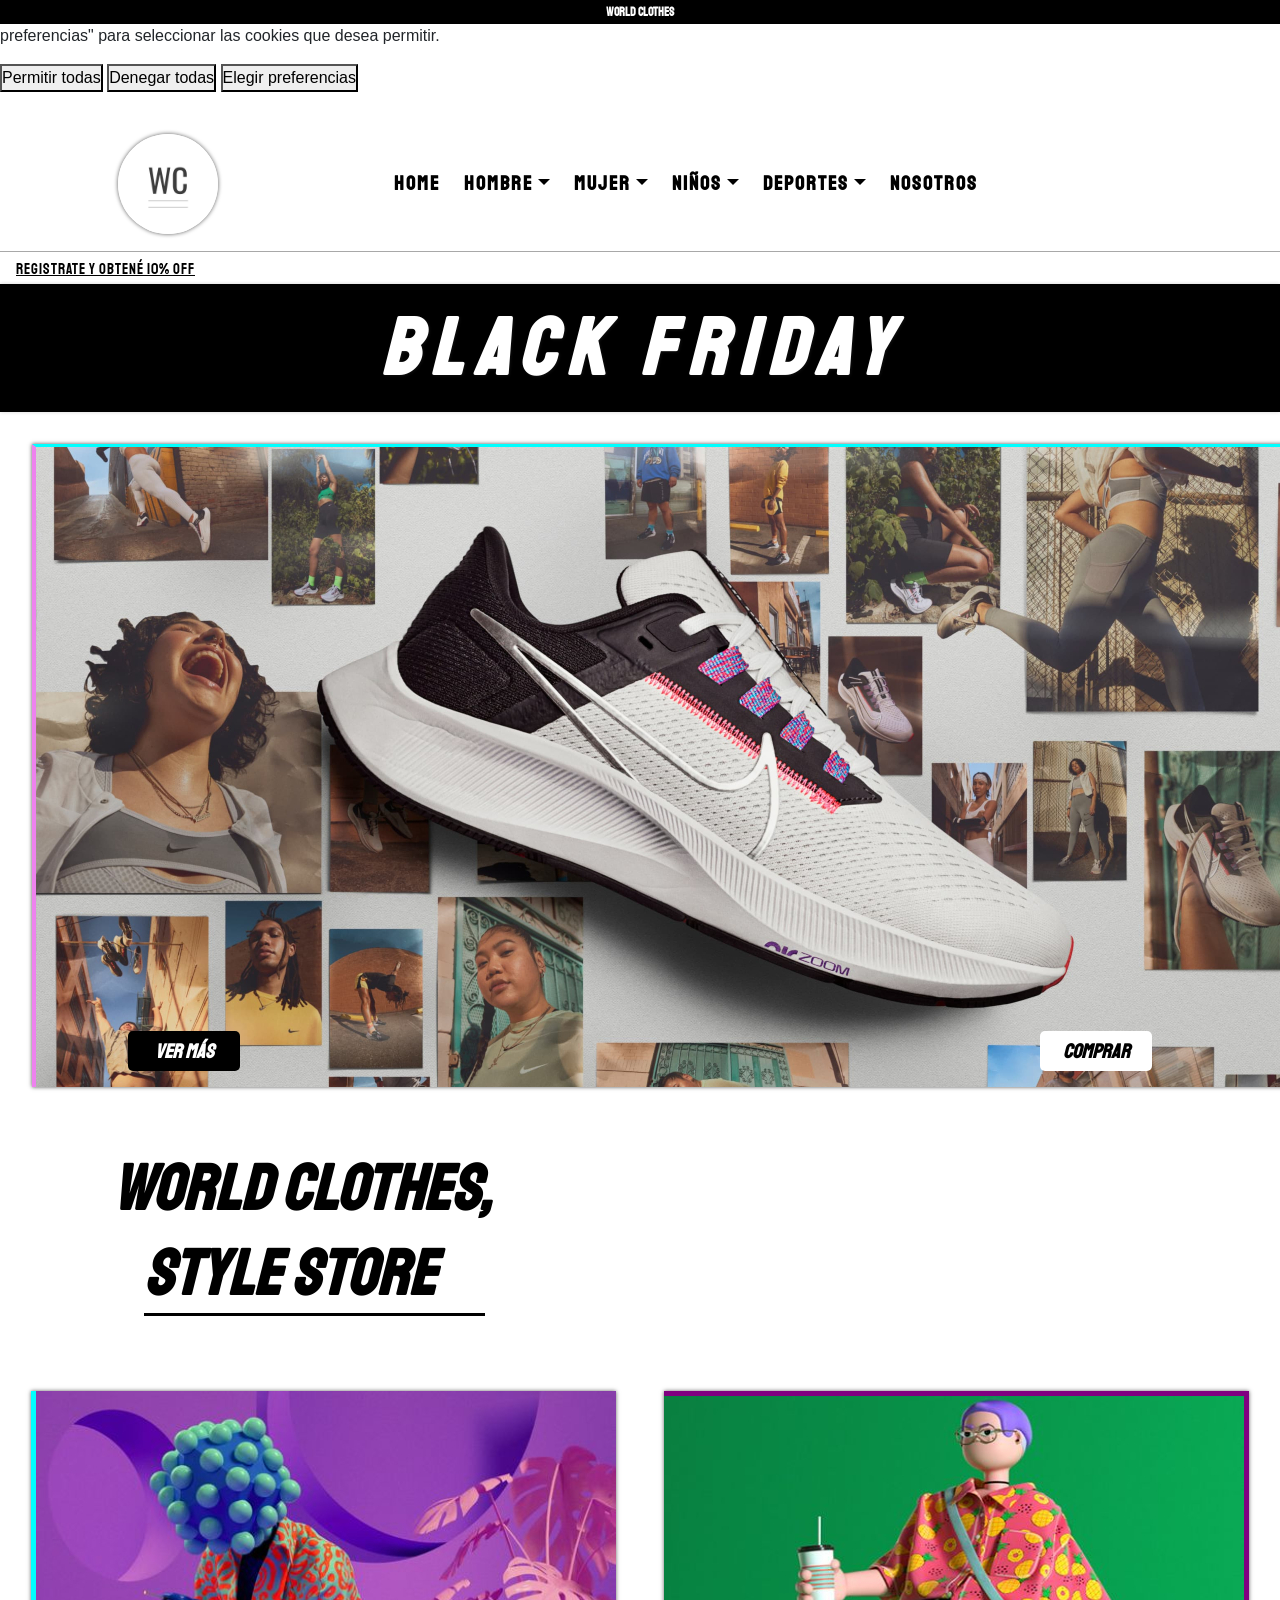
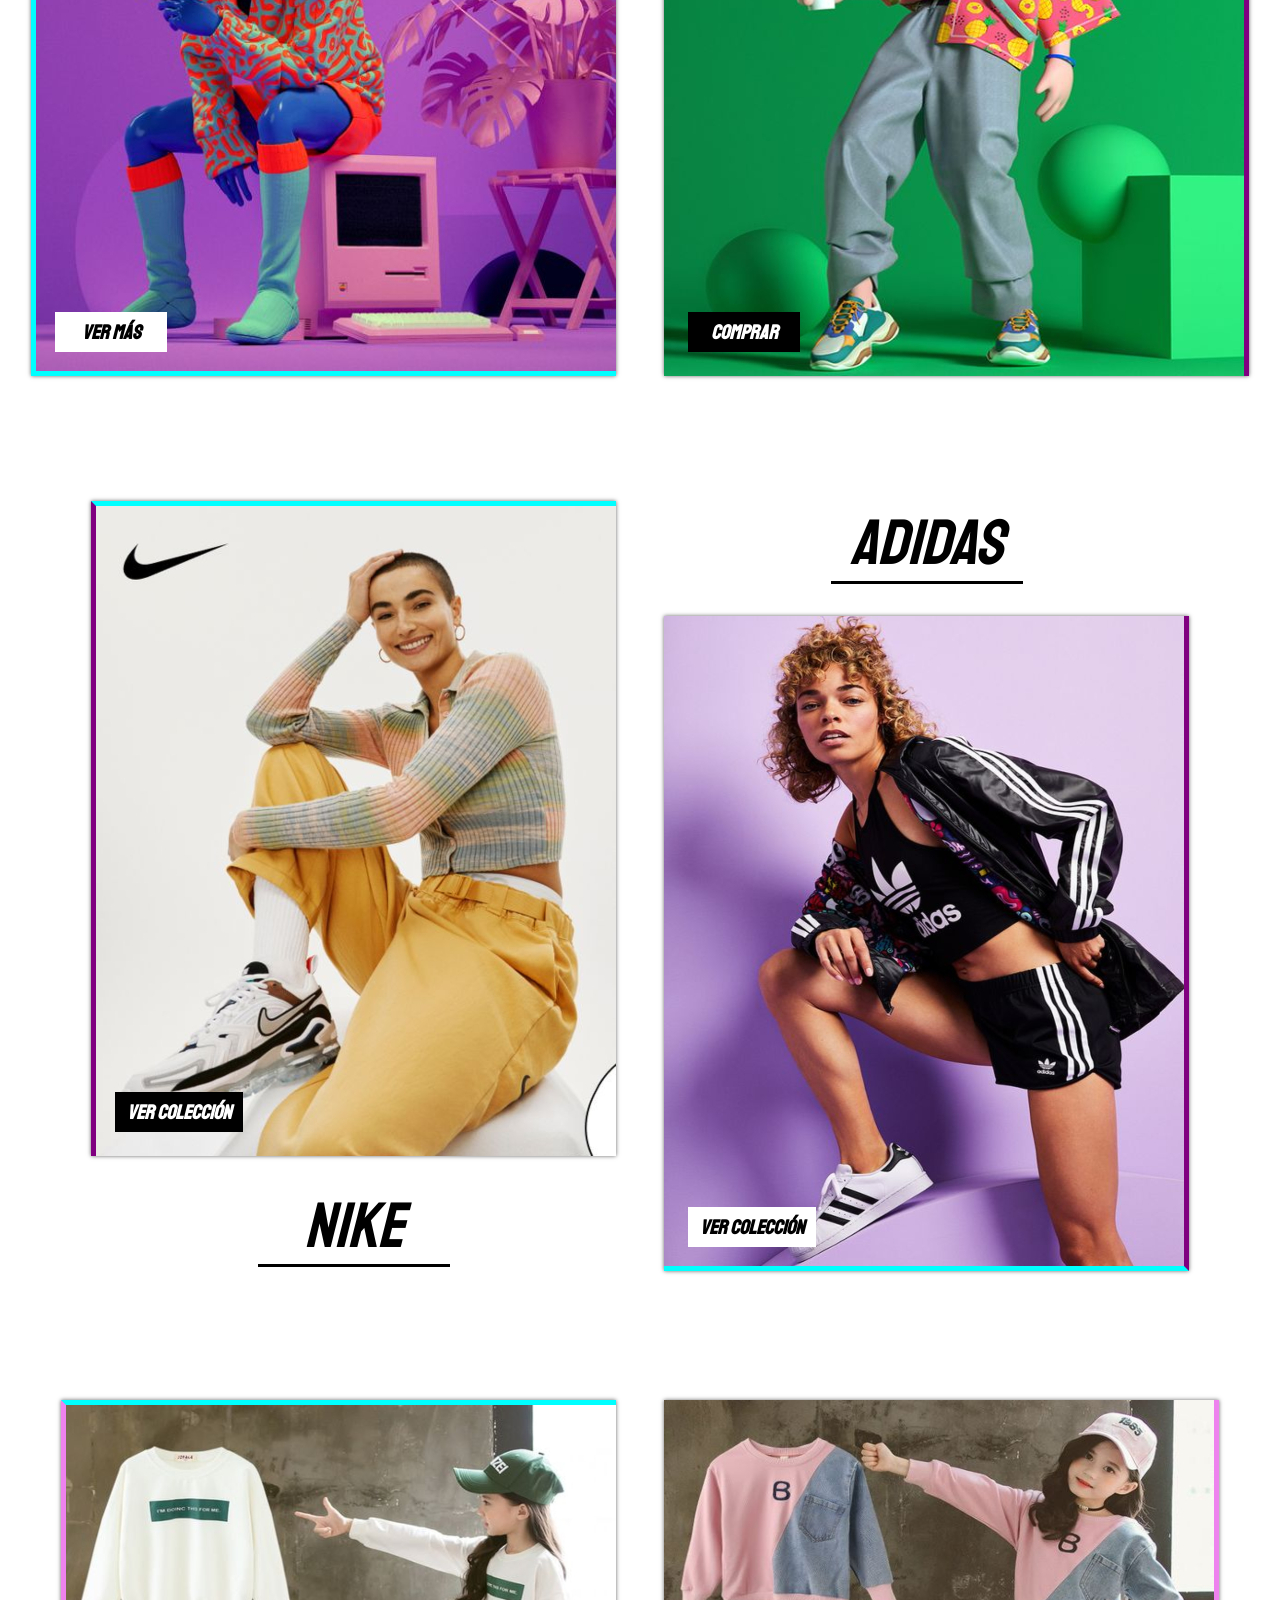
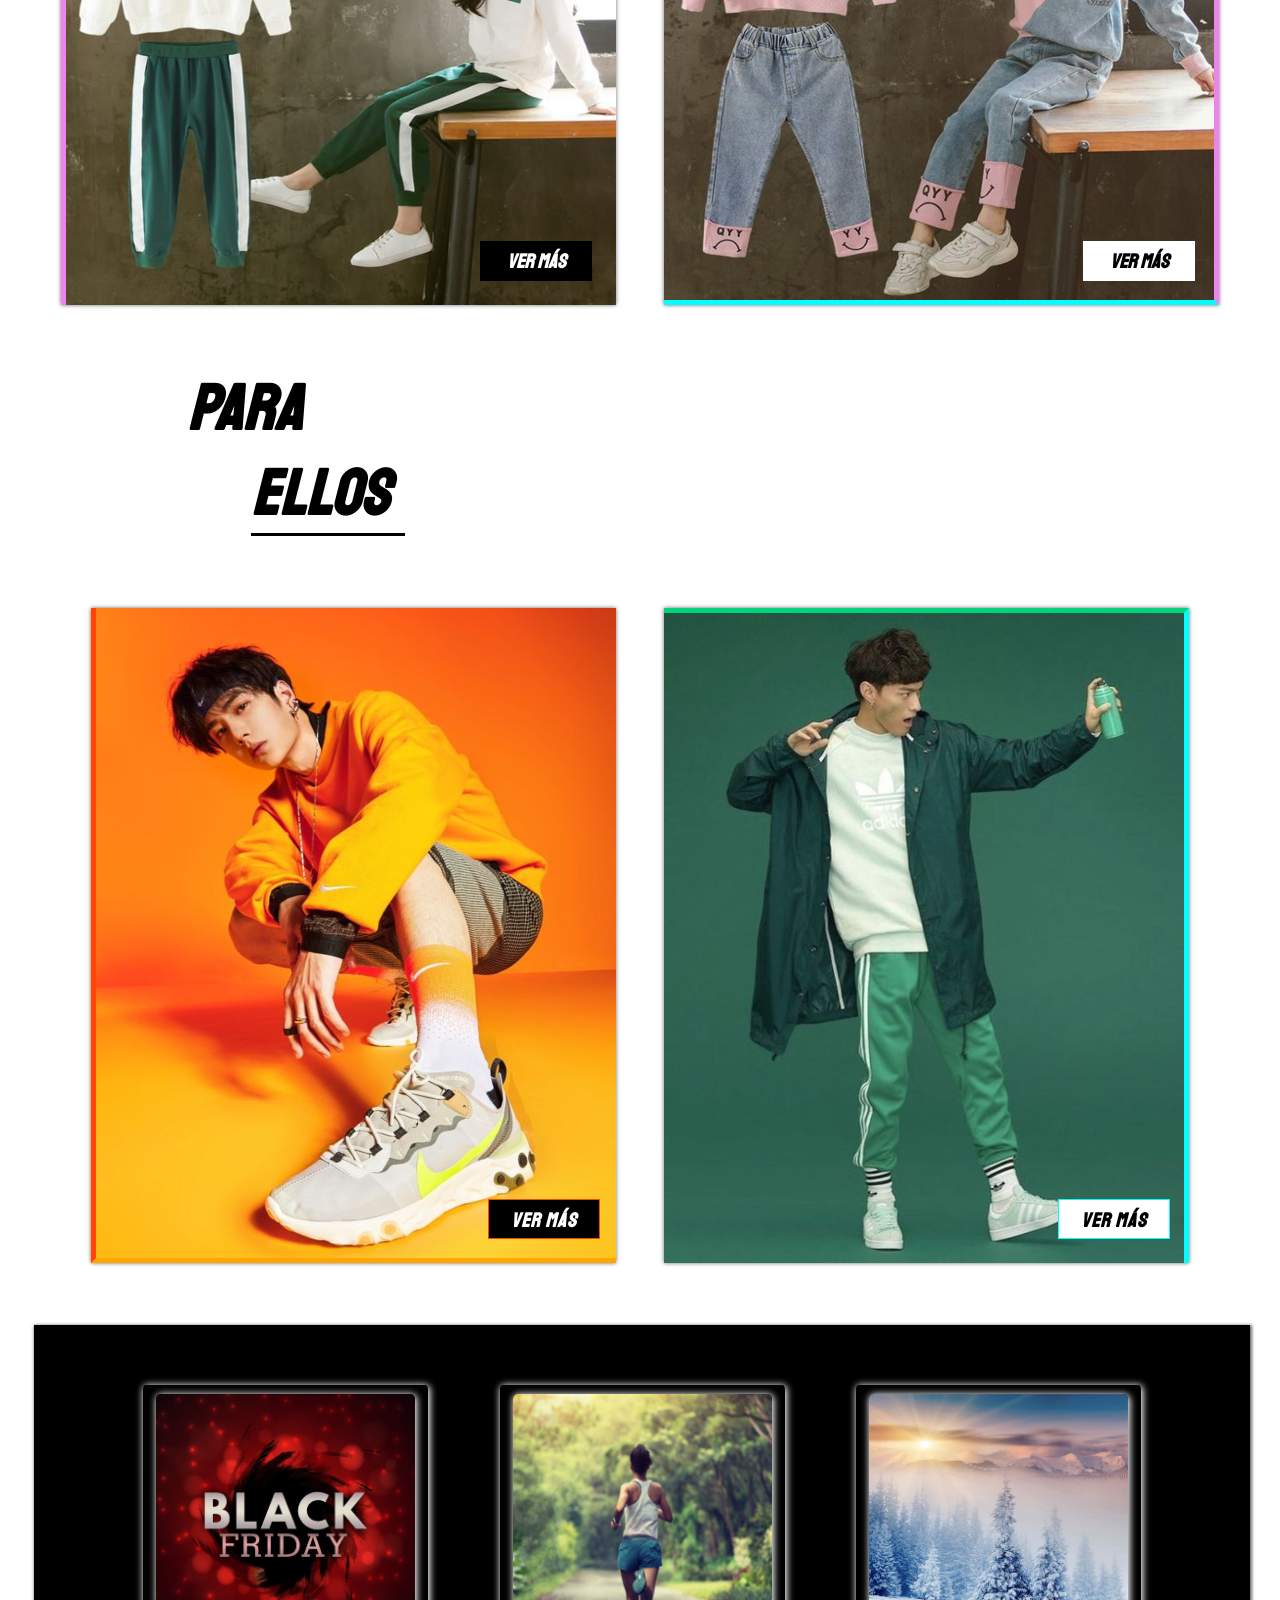
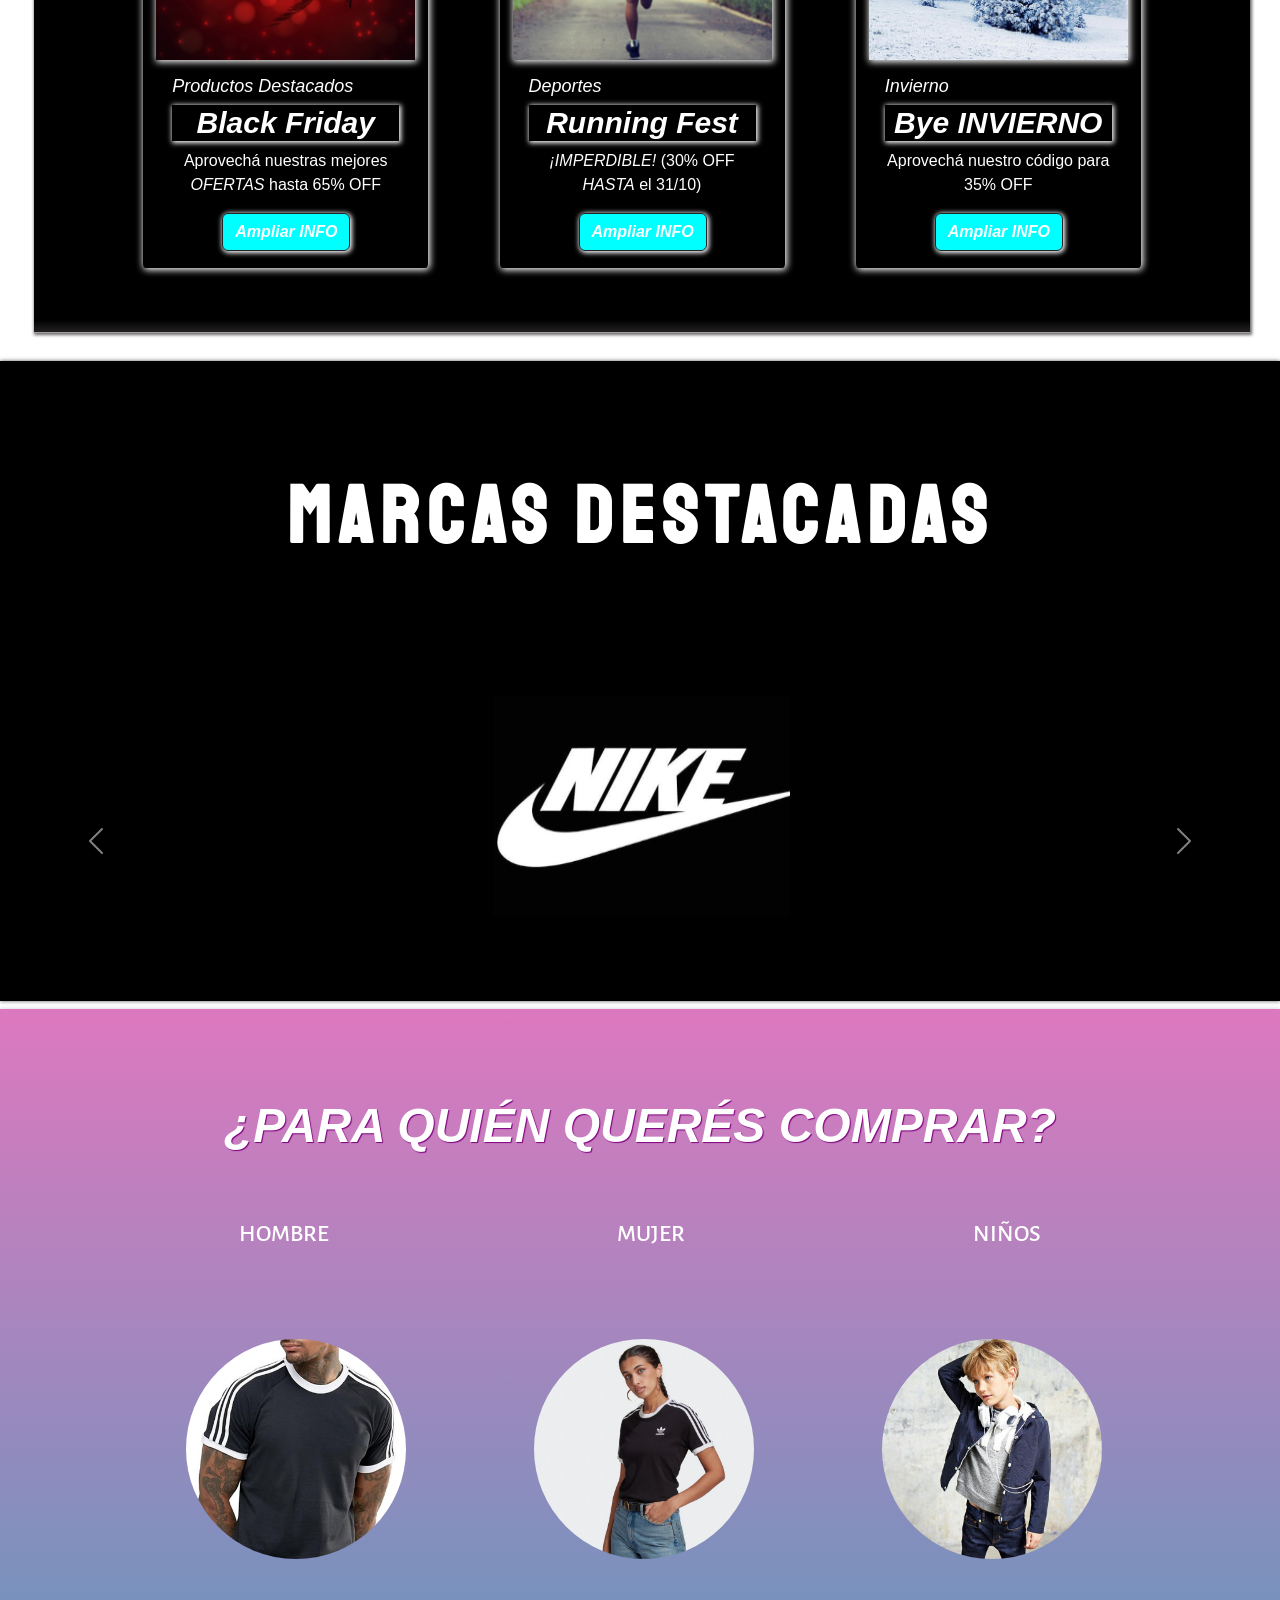
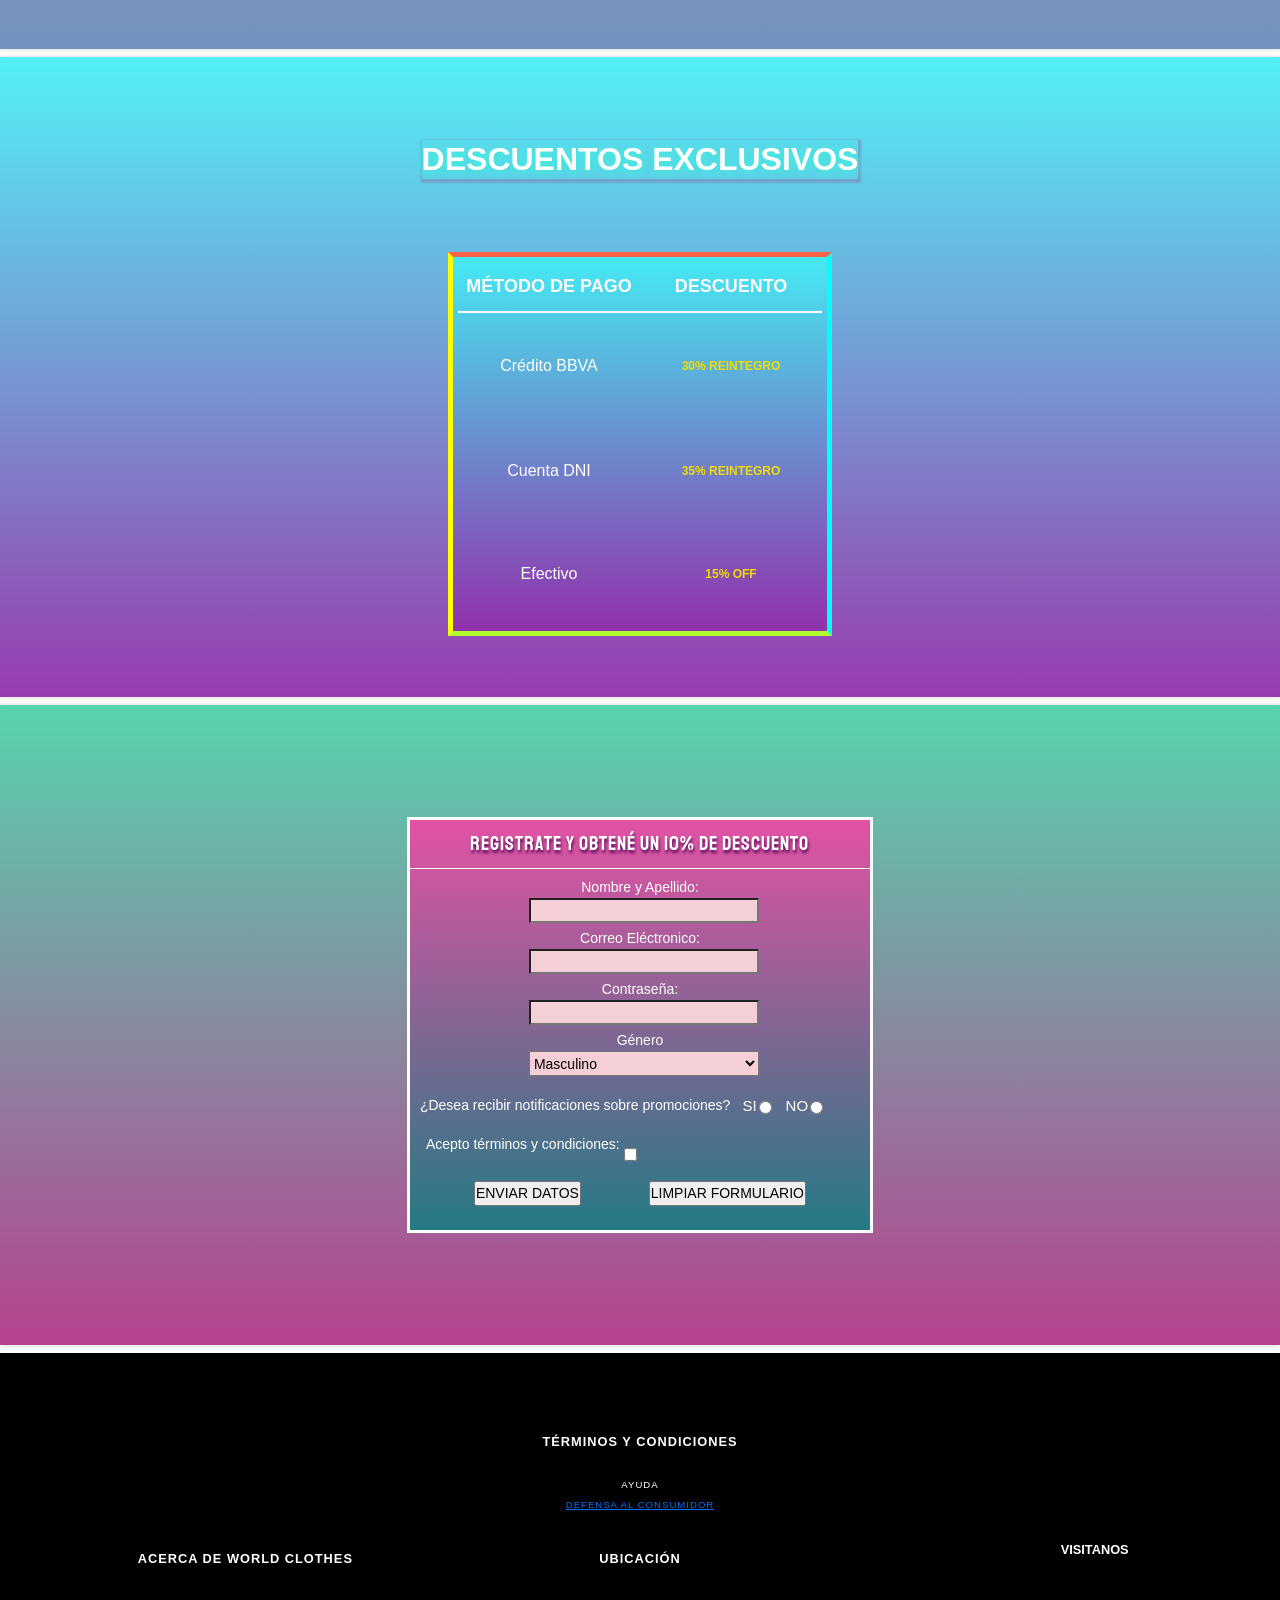
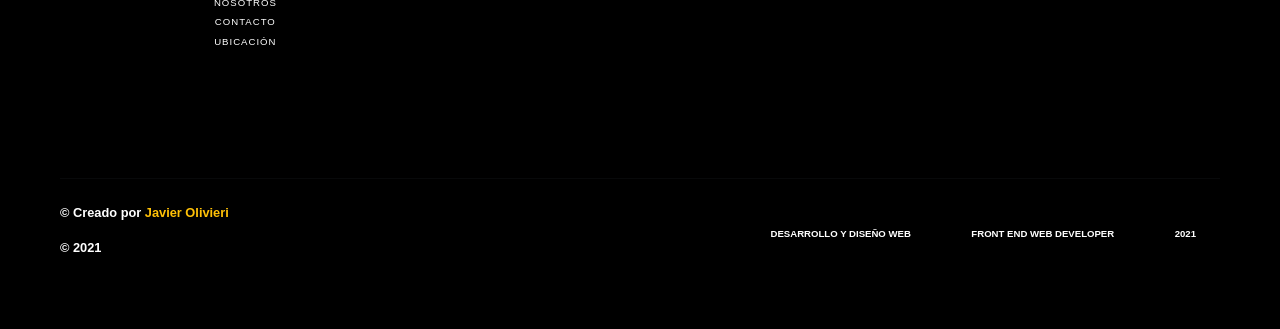
==== commit f9f414c3: "estya" ====
--- a/index.html
+++ b/index.html
@@ -34,13 +34,79 @@
     <link rel="stylesheet" href="./css/styles.css">
 
 
-
+<!-- Google Tag Manager -->
+<script>(function(w,d,s,l,i){w[l]=w[l]||[];w[l].push({'gtm.start':
+    new Date().getTime(),event:'gtm.js'});var f=d.getElementsByTagName(s)[0],
+    j=d.createElement(s),dl=l!='dataLayer'?'&l='+l:'';j.async=true;j.src=
+    'https://www.googletagmanager.com/gtm.js?id='+i+dl;f.parentNode.insertBefore(j,f);
+    })(window,document,'script','dataLayer','GTM-WGDK3KGZ');</script>
+    <!-- End Google Tag Manager -->
 
 
 </head>
 
 <body>
-
+<!-- Google Tag Manager (noscript) -->
+<noscript><iframe src="https://www.googletagmanager.com/ns.html?id=GTM-WGDK3KGZ"
+    height="0" width="0" style="display:none;visibility:hidden"></iframe></noscript>
+    <!-- End Google Tag Manager (noscript) -->
+
+    <div id="cookie-consent-banner" class="cookie-consent-banner">
+        <div class="cookie-consent-content">
+          <p>Este sitio web utiliza cookies para mejorar tu experiencia. Haga clic en "Permitir todas" para aceptar todas las cookies, "Denegar todas" para rechazarlas todas o "Elegir preferencias" para seleccionar las cookies que desea permitir.</p>
+          <button id="allow-all-cookies">Permitir todas</button>
+          <button id="deny-all-cookies">Denegar todas</button>
+          <button id="choose-preferences">Elegir preferencias</button>
+        </div>
+      </div>
+    
+      <!-- Modal para elegir preferencias -->
+      <div id="cookie-preferences-modal" class="modal">
+        <div class="modal-content">
+          <span class="close">&times;</span>
+          <h2>Elegir Preferencias de Cookies</h2>
+          <form id="cookie-preferences-form">
+            <div class="cookie-category">
+              <label>
+                <input type="checkbox" name="analytics_storage" />
+                <span>Analítica</span>
+              </label>
+            </div>
+            <div class="cookie-category">
+              <label>
+                <input type="checkbox" name="ad_storage" />
+                <span>Publicidad</span>
+              </label>
+            </div>
+            <div class="cookie-category">
+              <label>
+                <input type="checkbox" name="ad_user_data" />
+                <span>Datos de Usuario para Publicidad</span>
+              </label>
+            </div>
+            <div class="cookie-category">
+              <label>
+                <input type="checkbox" name="ad_personalization" />
+                <span>Personalización de Publicidad</span>
+              </label>
+            </div>
+            <div class="cookie-category">
+              <label>
+                <input type="checkbox" name="functionality_storage" />
+                <span>Funcionalidad</span>
+              </label>
+            </div>
+            <div class="cookie-category">
+              <label>
+                <input type="checkbox" name="personalization_storage" />
+                <span>Personalización</span>
+              </label>
+            </div>
+            <button type="button" id="save-preferences">Guardar Preferencias</button>
+          </form>
+        </div>
+      </div>
+    
 
     <header id="header">
 
@@ -660,6 +726,7 @@
         integrity="sha384-kQtW33rZJAHjgefvhyyzcGF3C5TFyBQBA13V1RKPf4uH+bwyzQxZ6CmMZHmNBEfJ"
         crossorigin="anonymous"></script>
     <script src="./main.js" defer></script>
+    <scrit src="./script.js"></scrit>
 </body>
 
 </html>
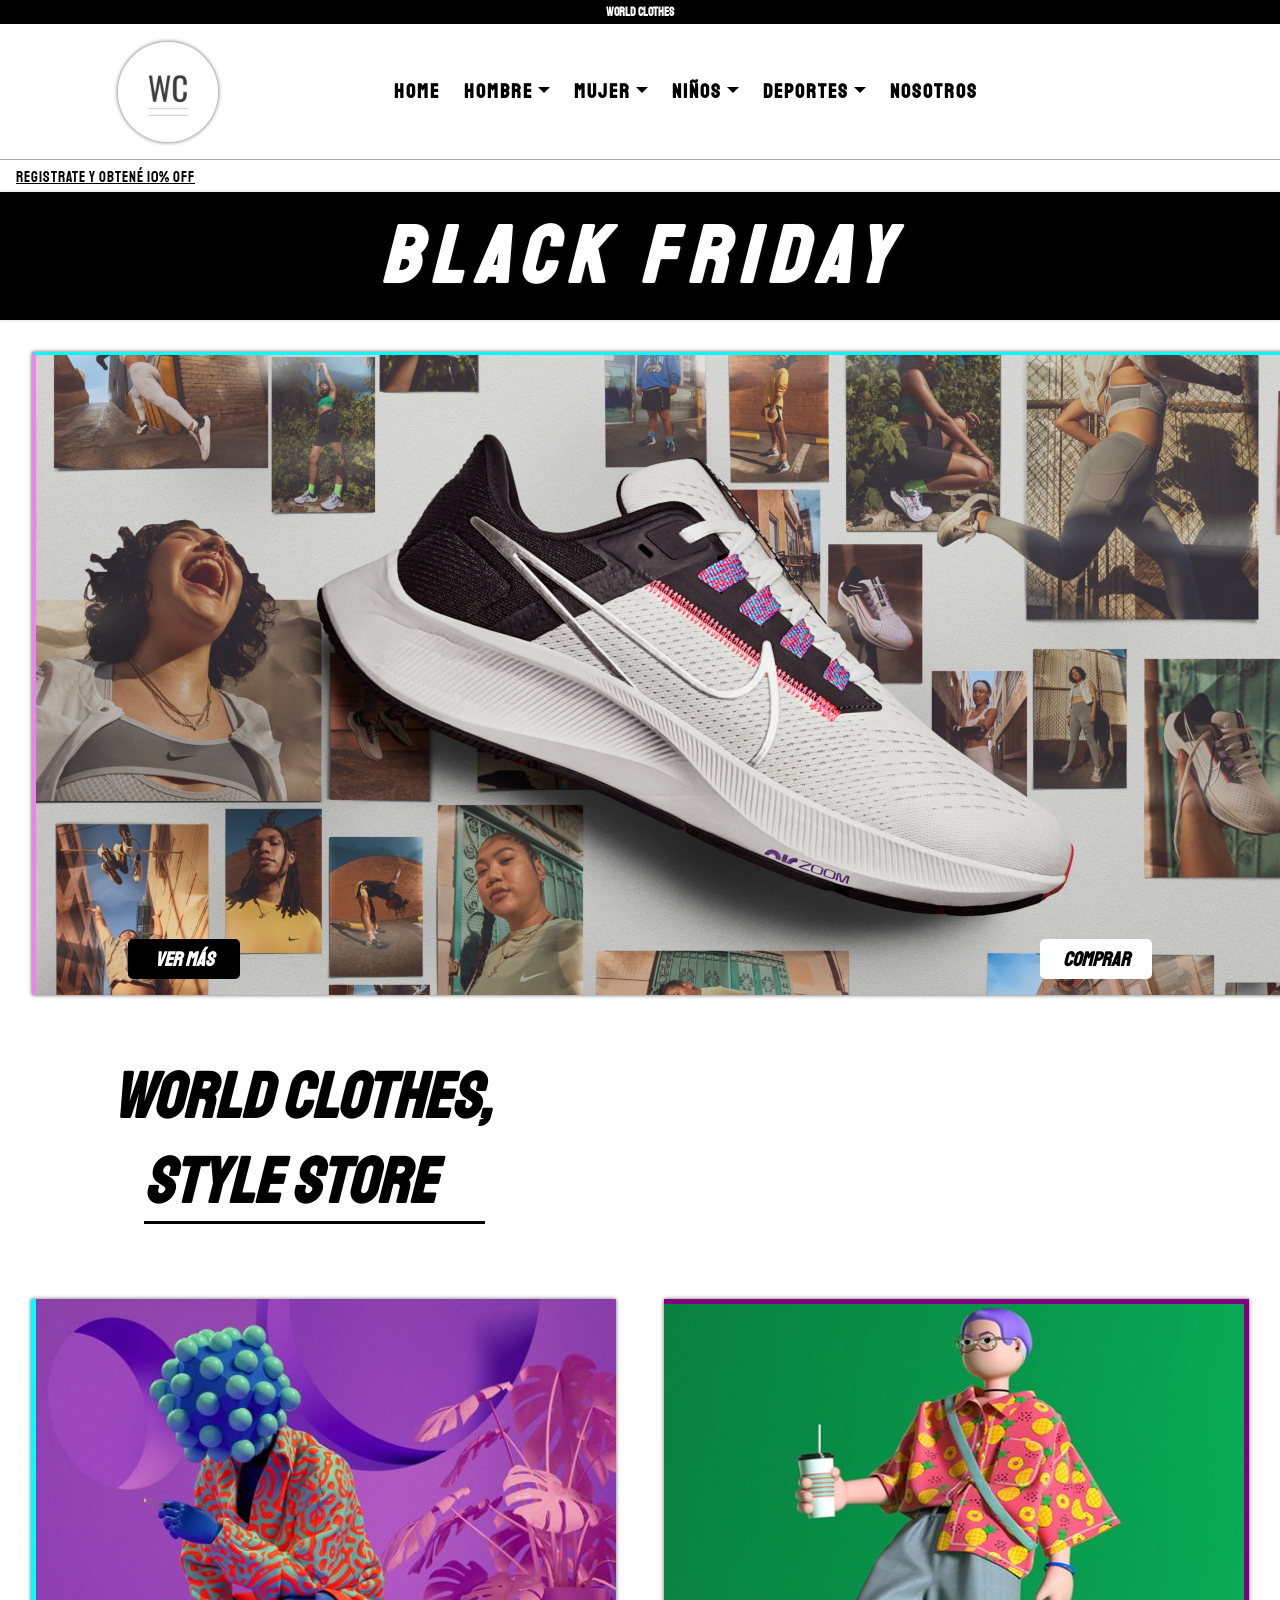
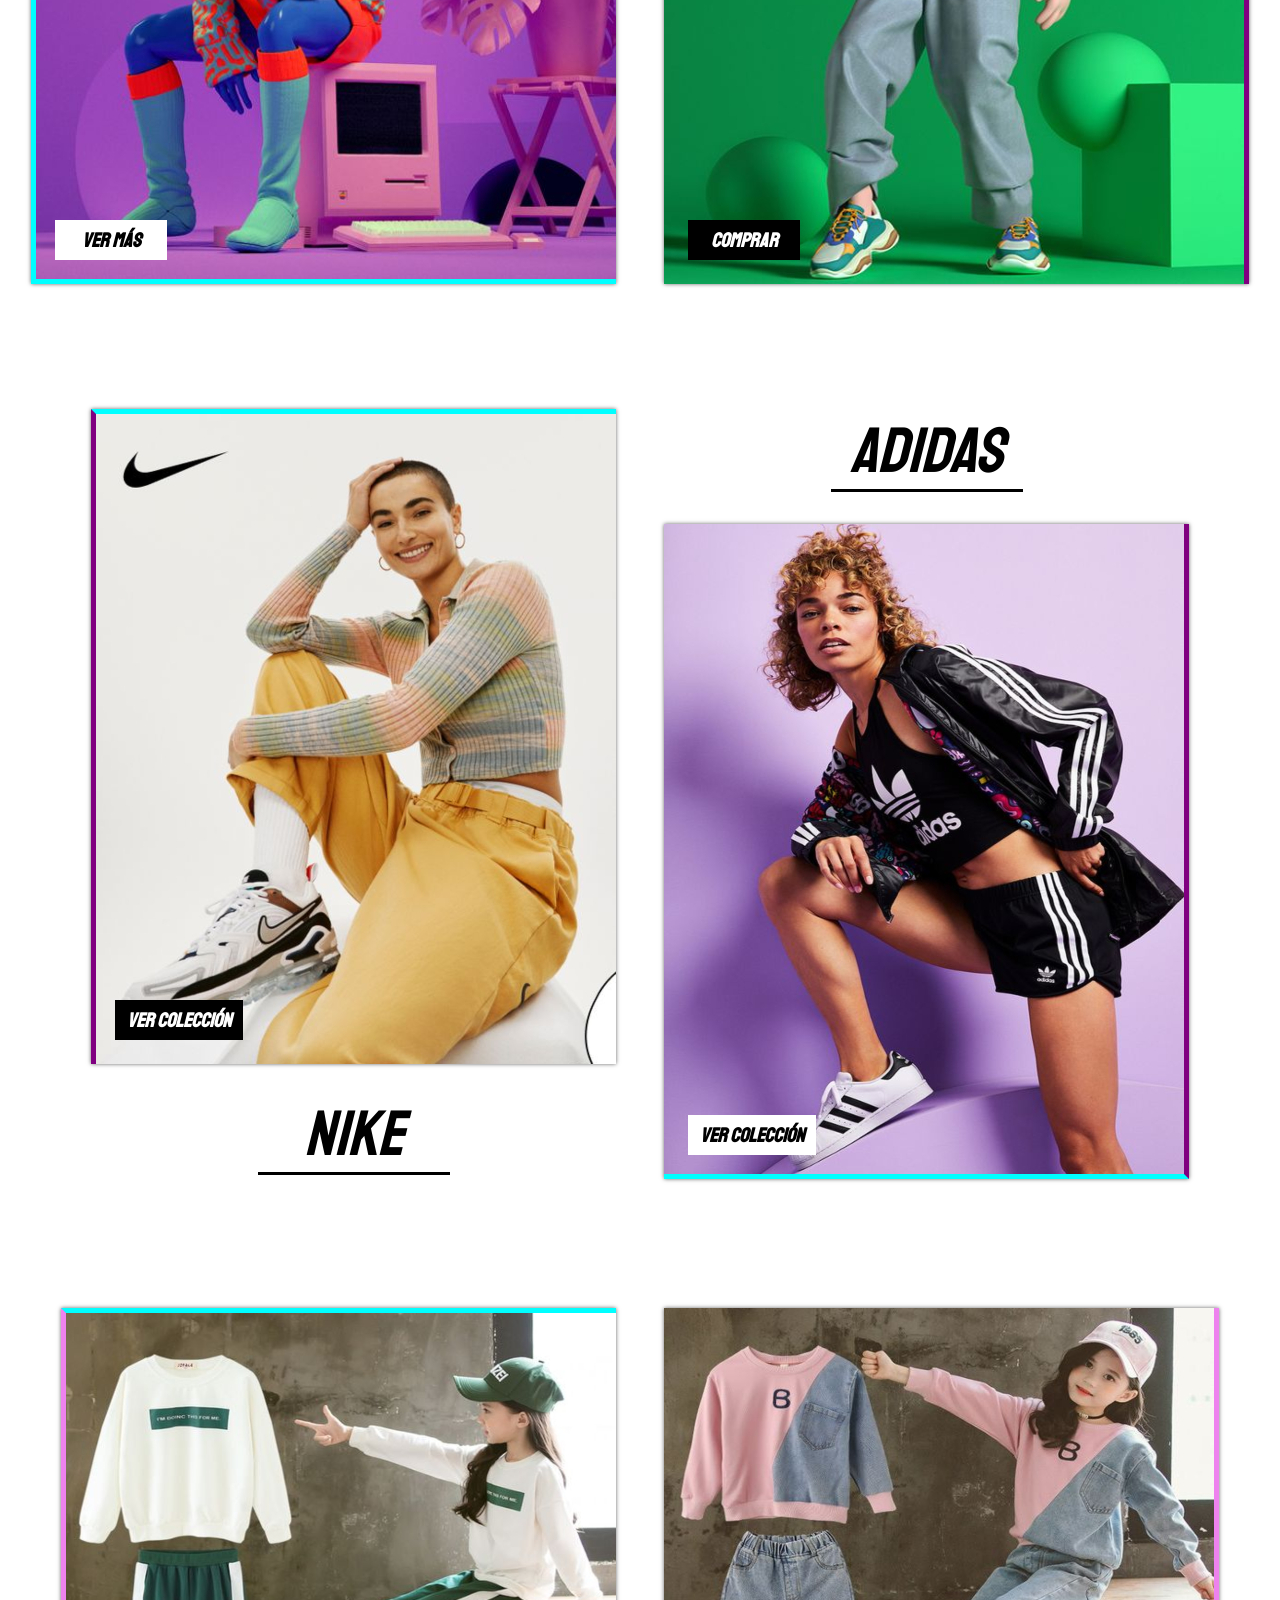
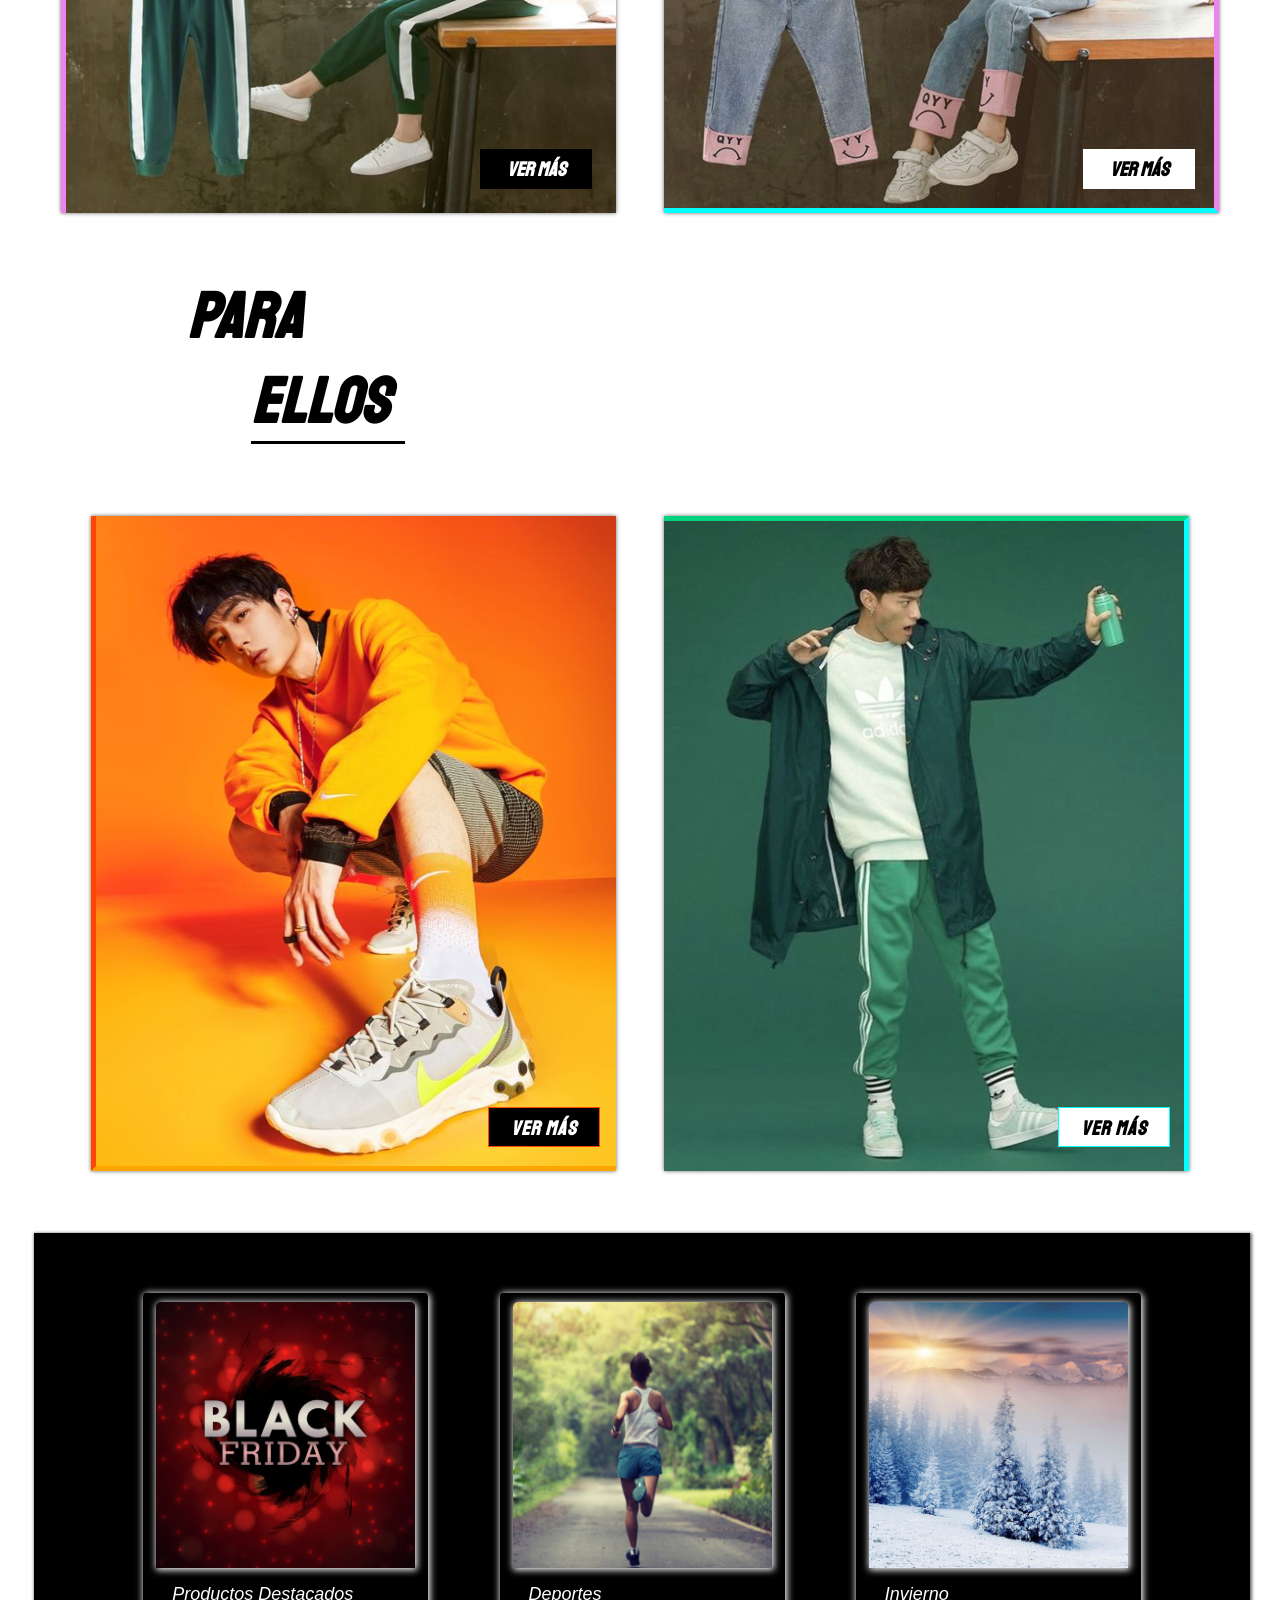
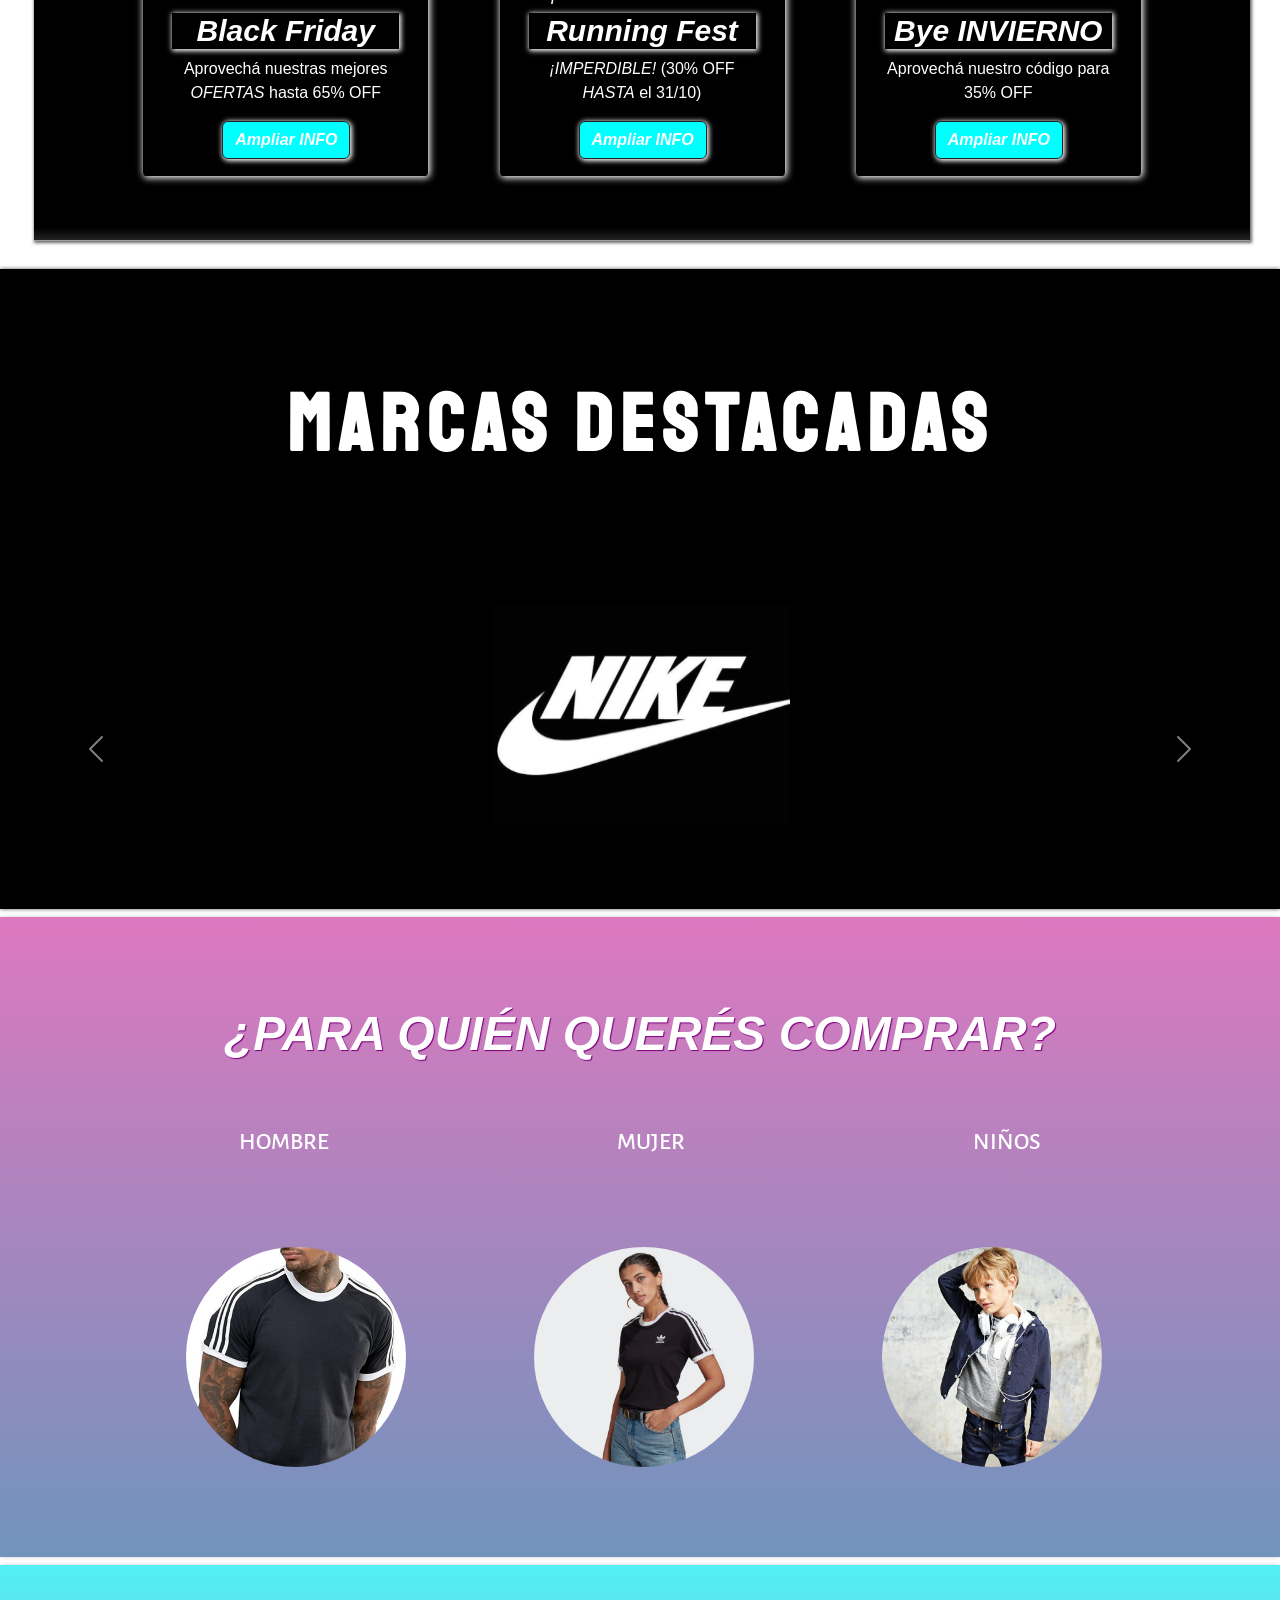
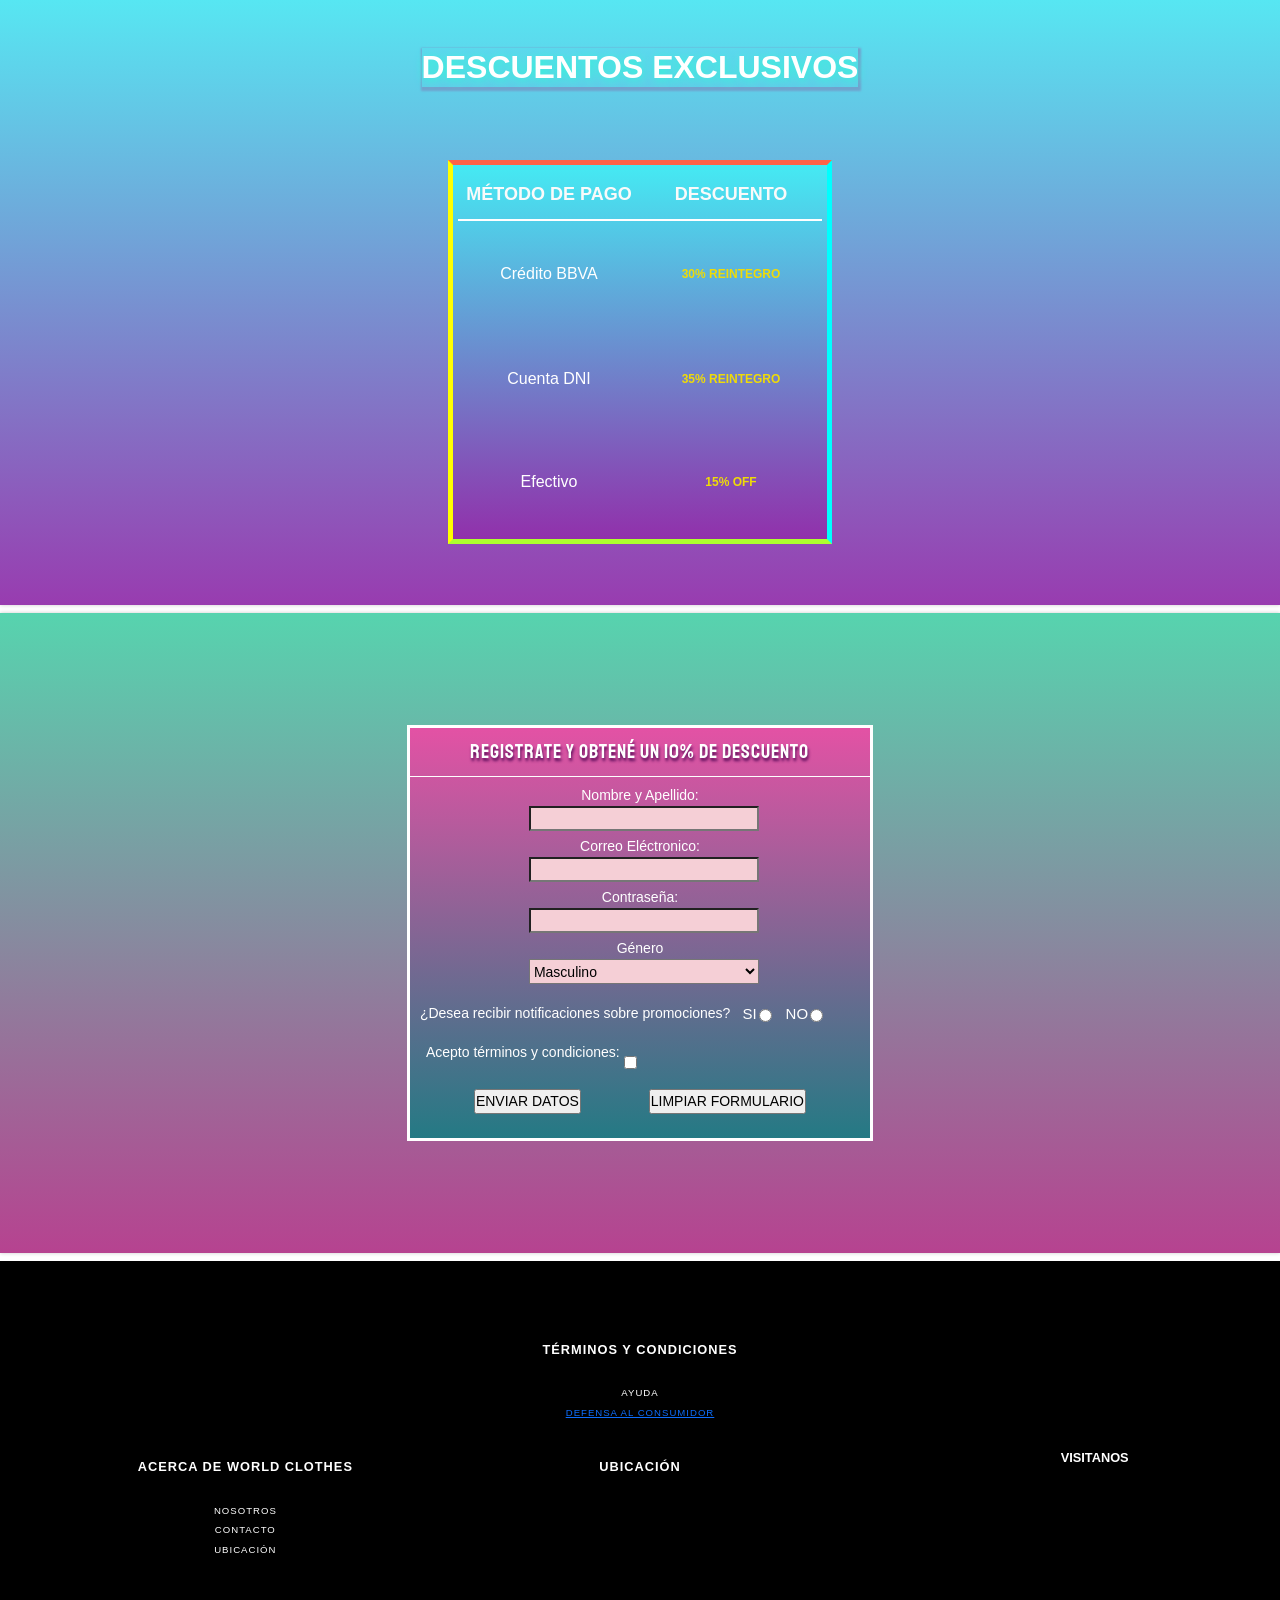
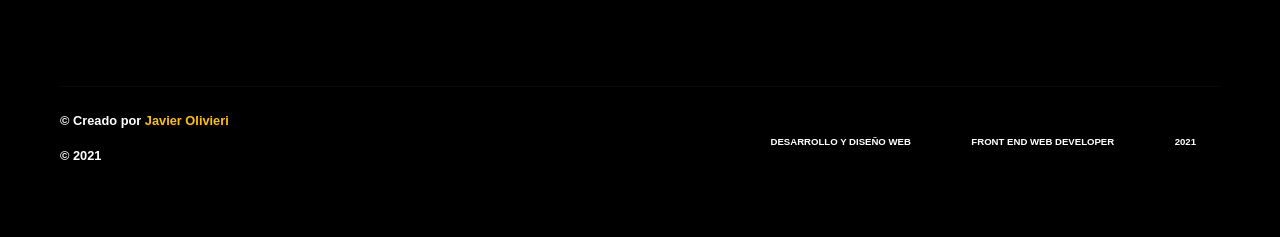
==== commit 689236fb: "jkjl" ====
--- a/index.html
+++ b/index.html
@@ -15,7 +15,7 @@
     <link id="logofrode" rel="icon" href="./assets/images/nike-conjuntos-row.jpg">
 
     <link href="https://fonts.googleapis.com/css2?family=Ephesis&display=swap" rel="stylesheet">
-
+<link rel="stylesheet" href="./style.css">
     <link
         href="https://fonts.googleapis.com/css2?family=Baloo+2&family=Bebas+Neue&family=Economica&family=Ephesis&family=Poiret+One&family=Special+Elite&family=Staatliches&family=Varela+Round&display=swap"
         rel="stylesheet">
--- a/style.css
+++ b/style.css
@@ -0,0 +1,106 @@
+.modal {
+    display: none; /* Oculto por defecto */
+    position: fixed;
+    z-index: 1;
+    left: 0;
+    top: 0;
+    width: 100%;
+    height: 100%;
+    overflow: auto;
+    background-color: rgba(0,0,0,0.4);
+  }
+
+  .modal-content {
+    background-color: #fefefe;
+    margin: 15% auto;
+    padding: 20px;
+    border: 1px solid #888;
+    width: 80%;
+  }
+
+  .close {
+    color: #aaa;
+    float: right;
+    font-size: 28px;
+    font-weight: bold;
+  }
+
+  .close:hover,
+  .close:focus {
+    color: black;
+    text-decoration: none;
+    cursor: pointer;
+  }
+
+  .cookie-category {
+    margin-bottom: 10px;
+  }
+  .cookie-consent-banner {
+    display: none; /* Oculto por defecto */
+    position: fixed;
+    bottom: 0;
+    left: 0;
+    width: 100%;
+    background-color: #333;
+    color: #fff;
+    padding: 15px;
+    text-align: center;
+    z-index: 1000;
+  }
+  
+  .cookie-consent-banner .cookie-consent-content p {
+    margin: 0 0 10px;
+  }
+  
+  .cookie-consent-banner button {
+    background-color: #f1d600;
+    border: none;
+    color: #333;
+    padding: 10px 20px;
+    margin: 0 5px;
+    cursor: pointer;
+    font-size: 16px;
+  }
+  
+  .cookie-consent-banner button:hover {
+    background-color: #e0c200;
+  }
+  
+  /* Estilos del modal */
+  .modal {
+    display: none; /* Oculto por defecto */
+    position: fixed;
+    z-index: 1000;
+    left: 0;
+    top: 0;
+    width: 100%;
+    height: 100%;
+    overflow: auto;
+    background-color: rgba(0,0,0,0.4);
+  }
+  
+  .modal-content {
+    background-color: #fefefe;
+    margin: 15% auto;
+    padding: 20px;
+    border: 1px solid #888;
+    width: 80%;
+  }
+  
+  .close {
+    color: #aaa;
+    float: right;
+    font-size: 28px;
+    font-weight: bold;
+  }
+  
+  .close:hover,
+  .close:focus {
+    color: black;
+    text-decoration: none;
+    cursor: pointer;
+  }
+  
+  .cookie-category {
+    margin-bottom: 10px;
+  }
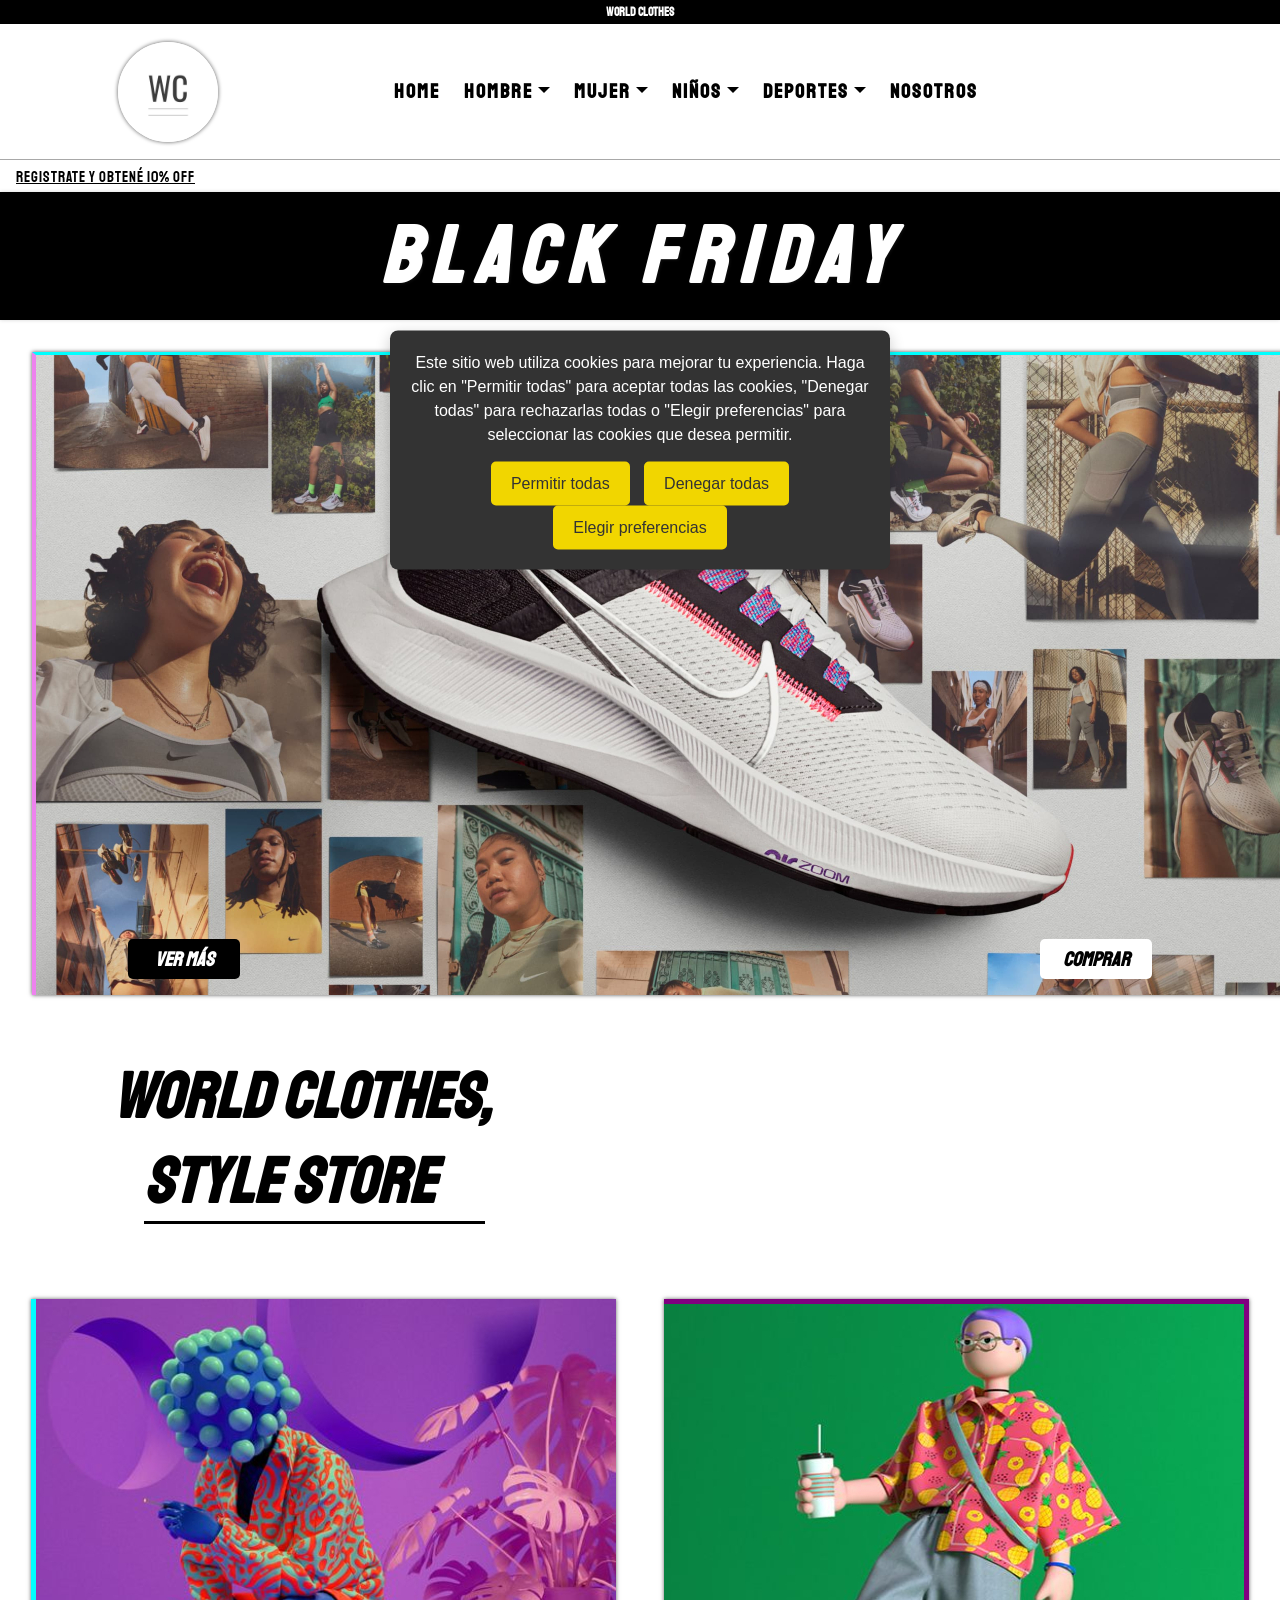
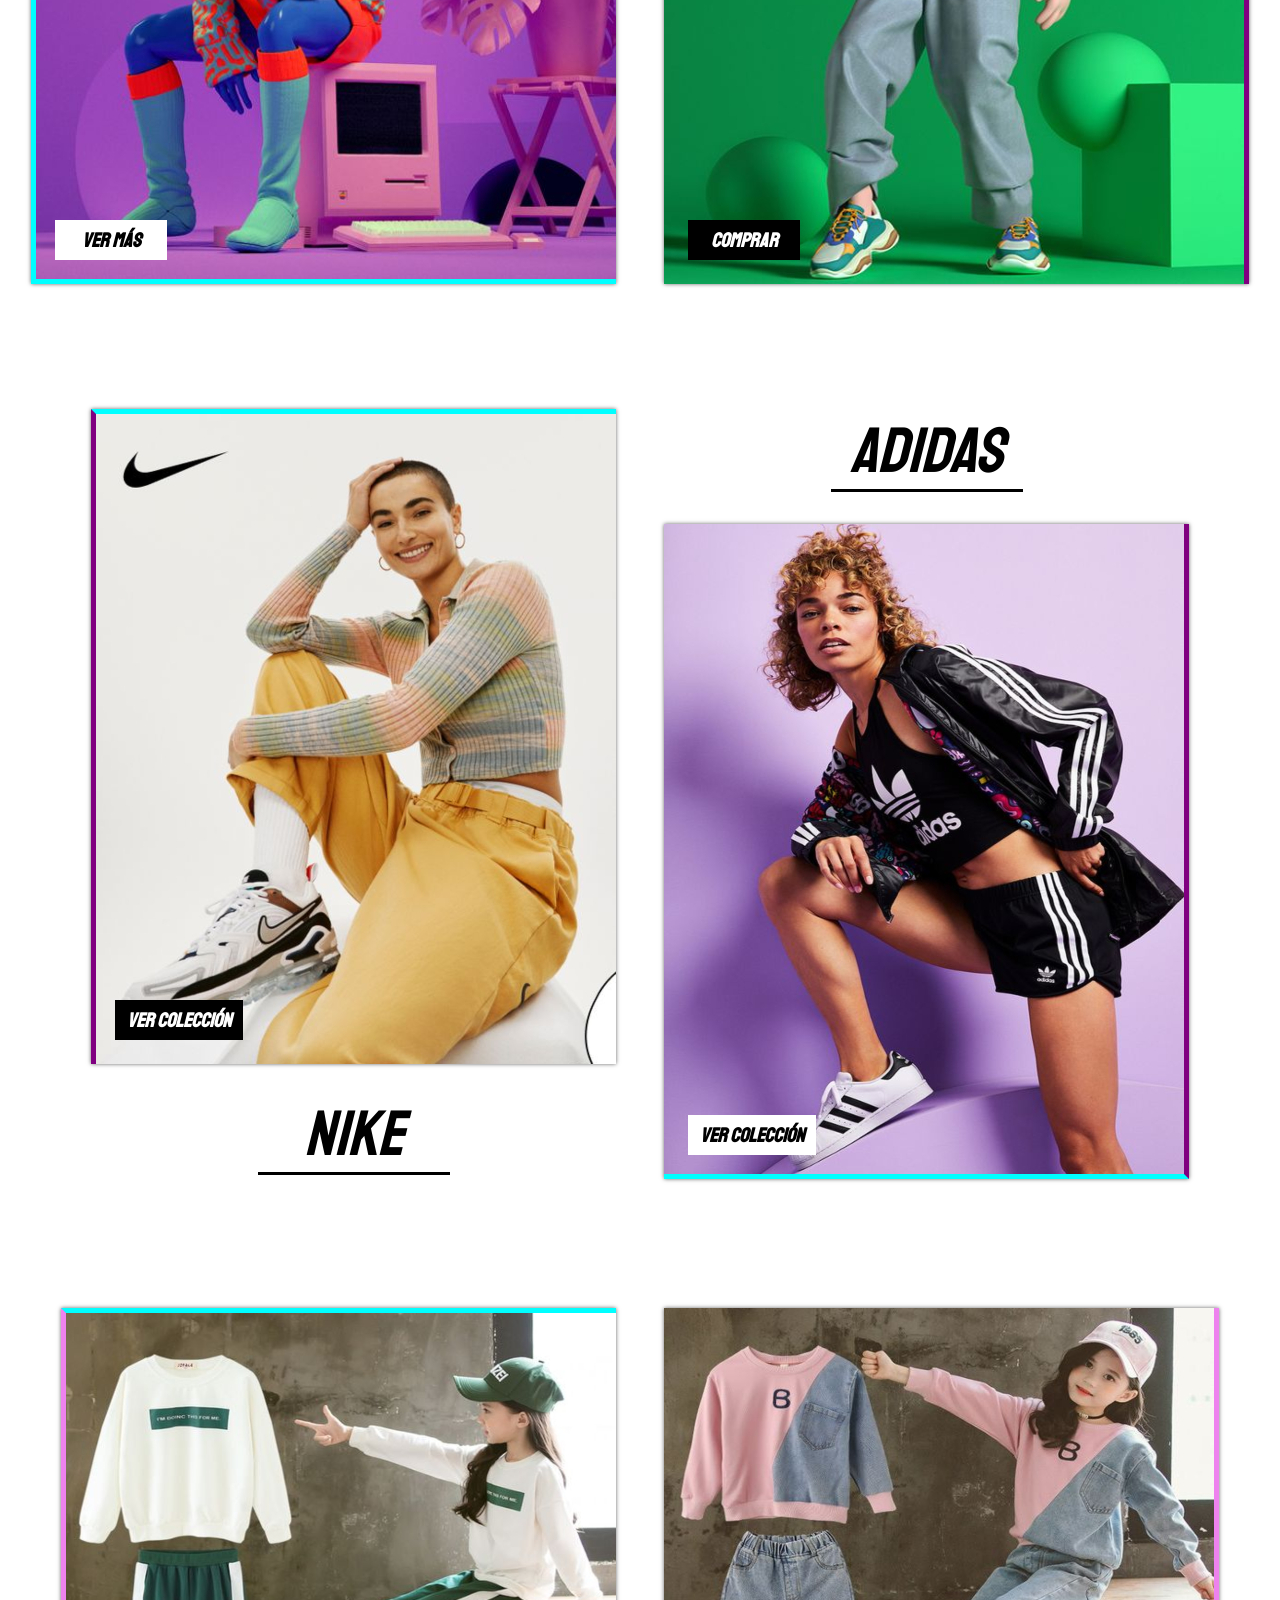
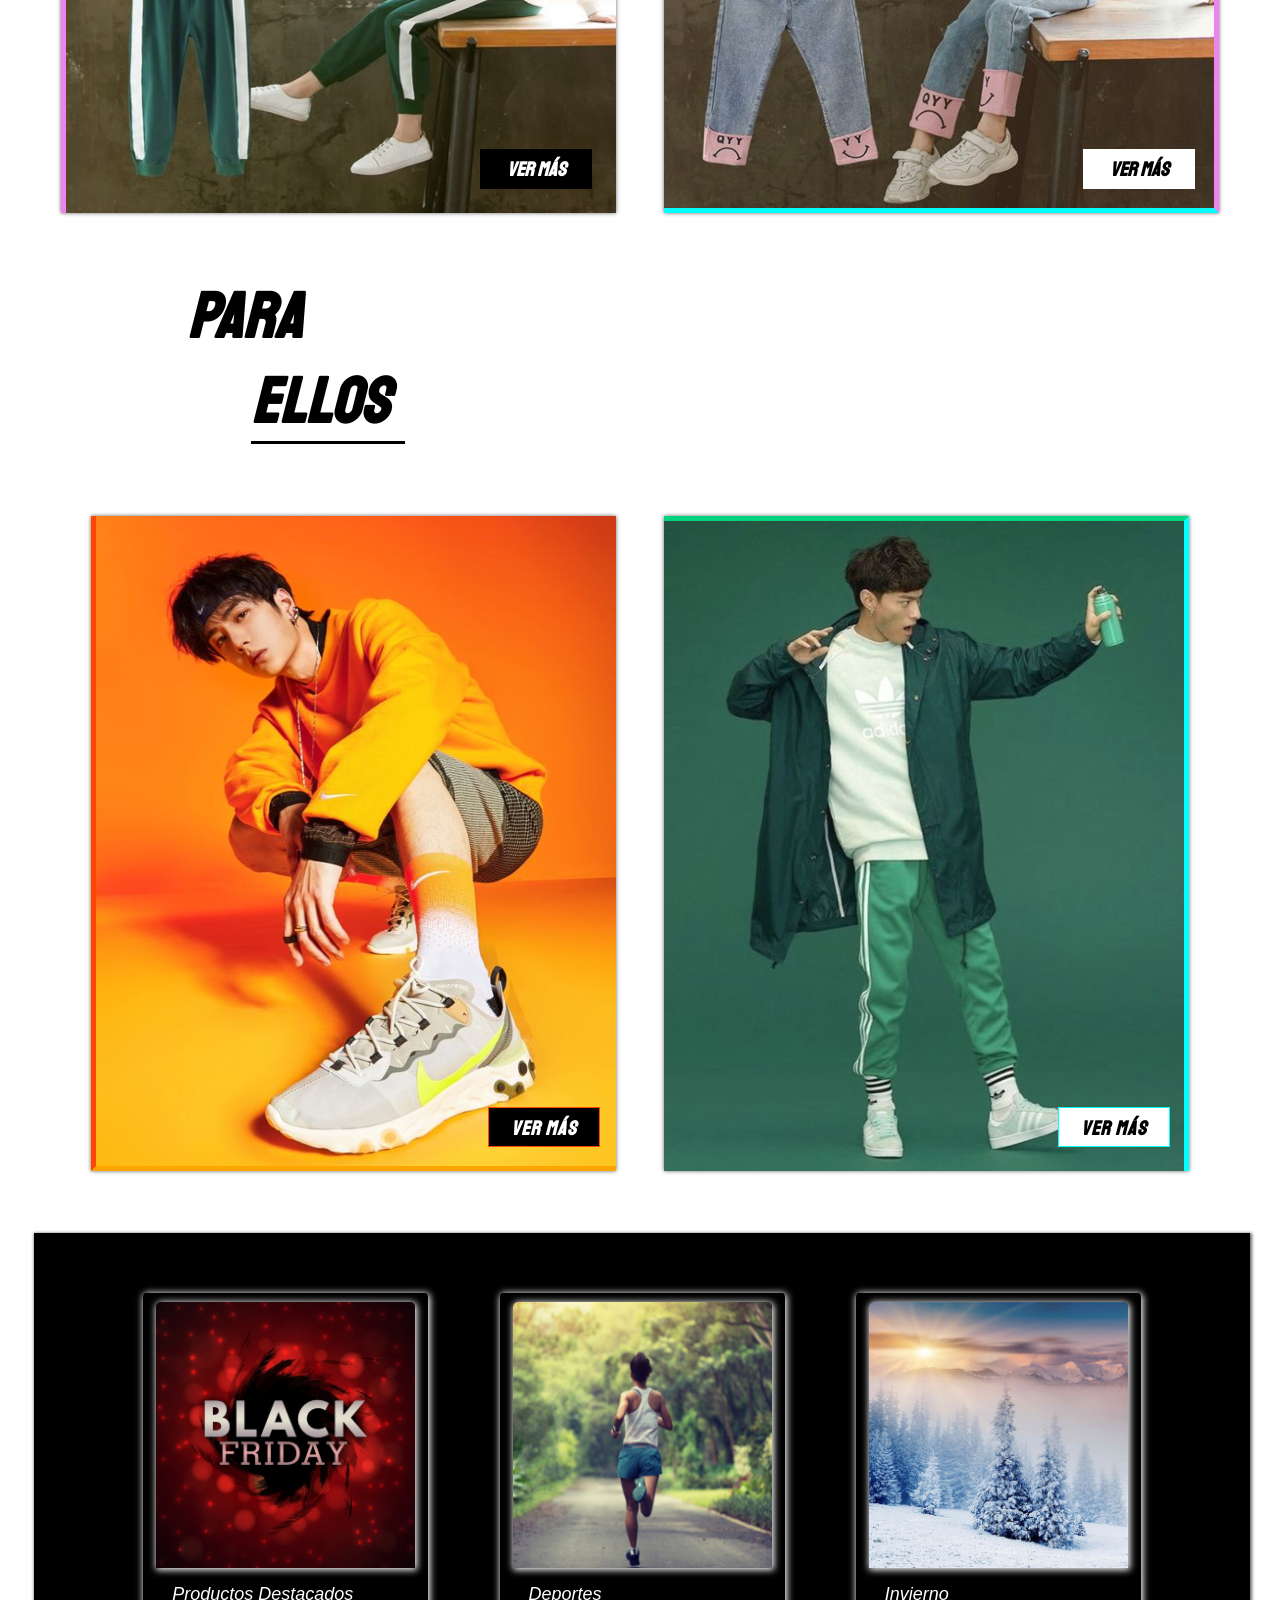
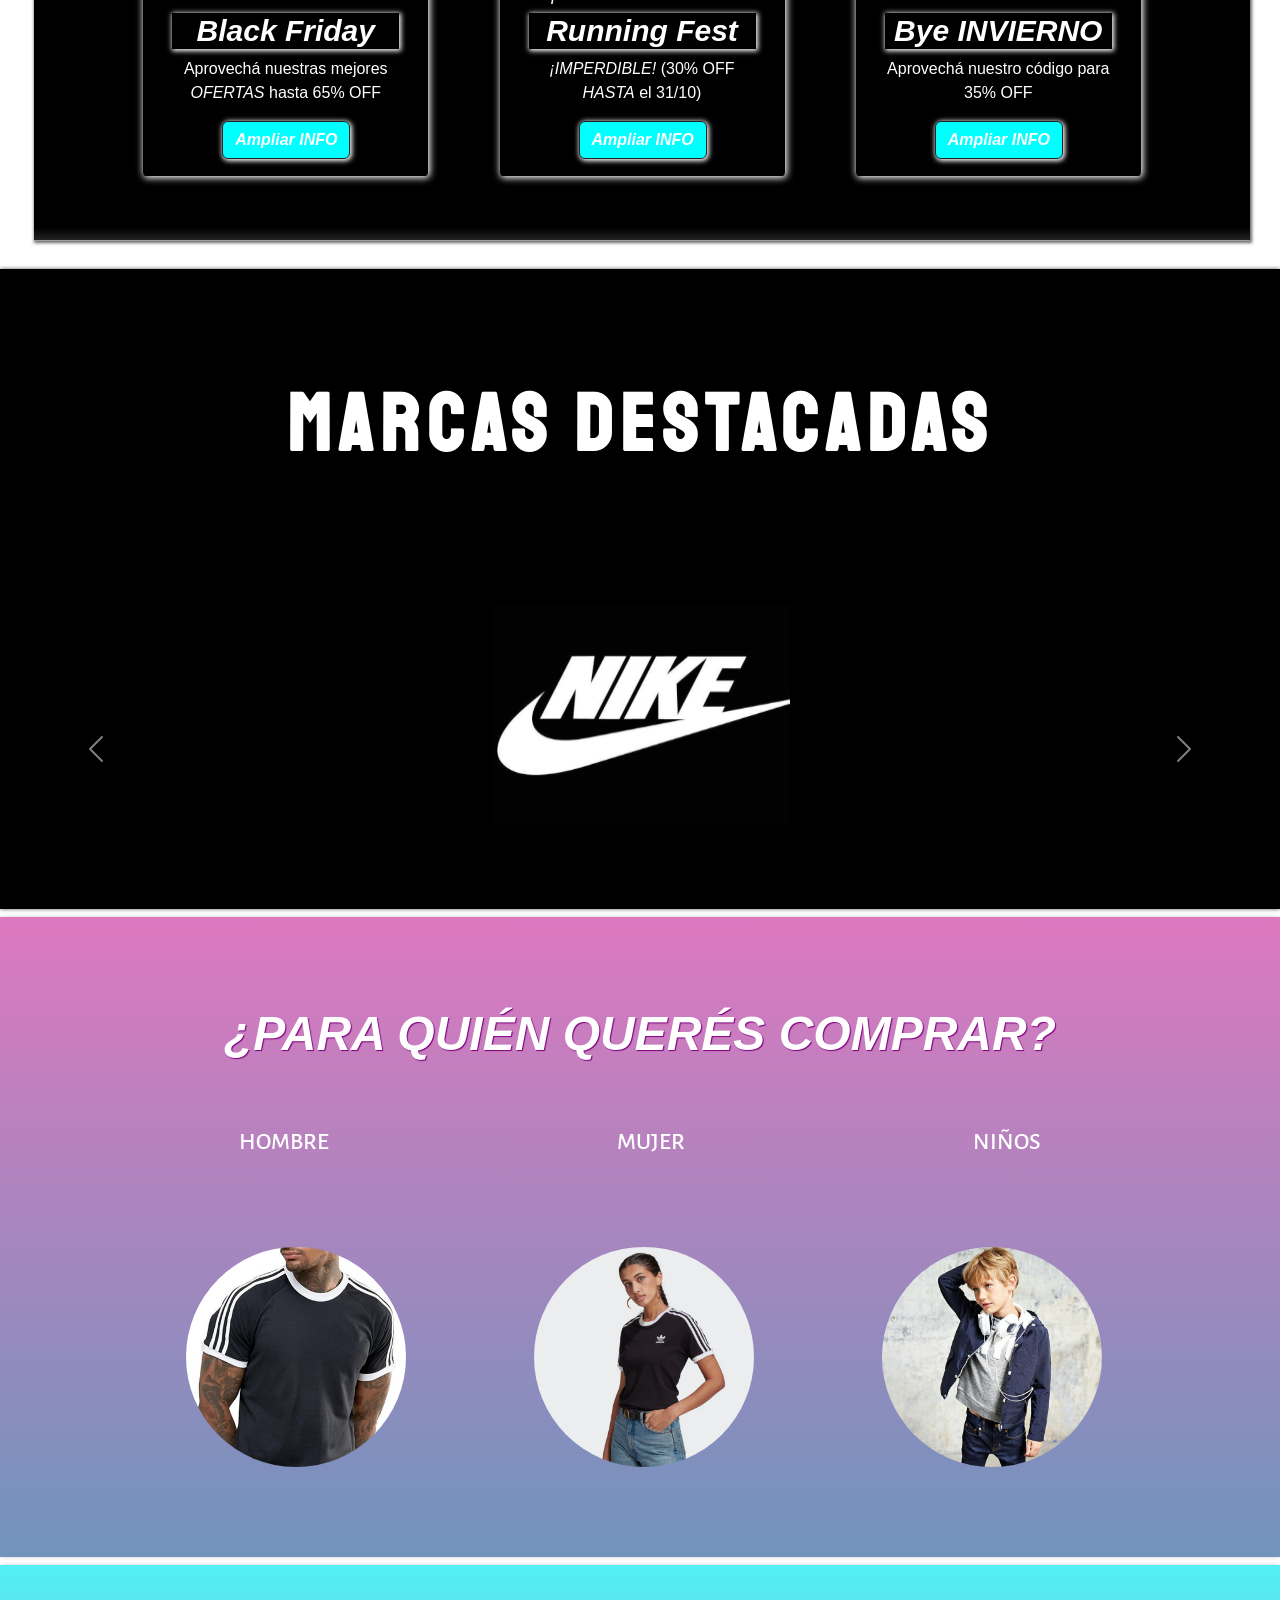
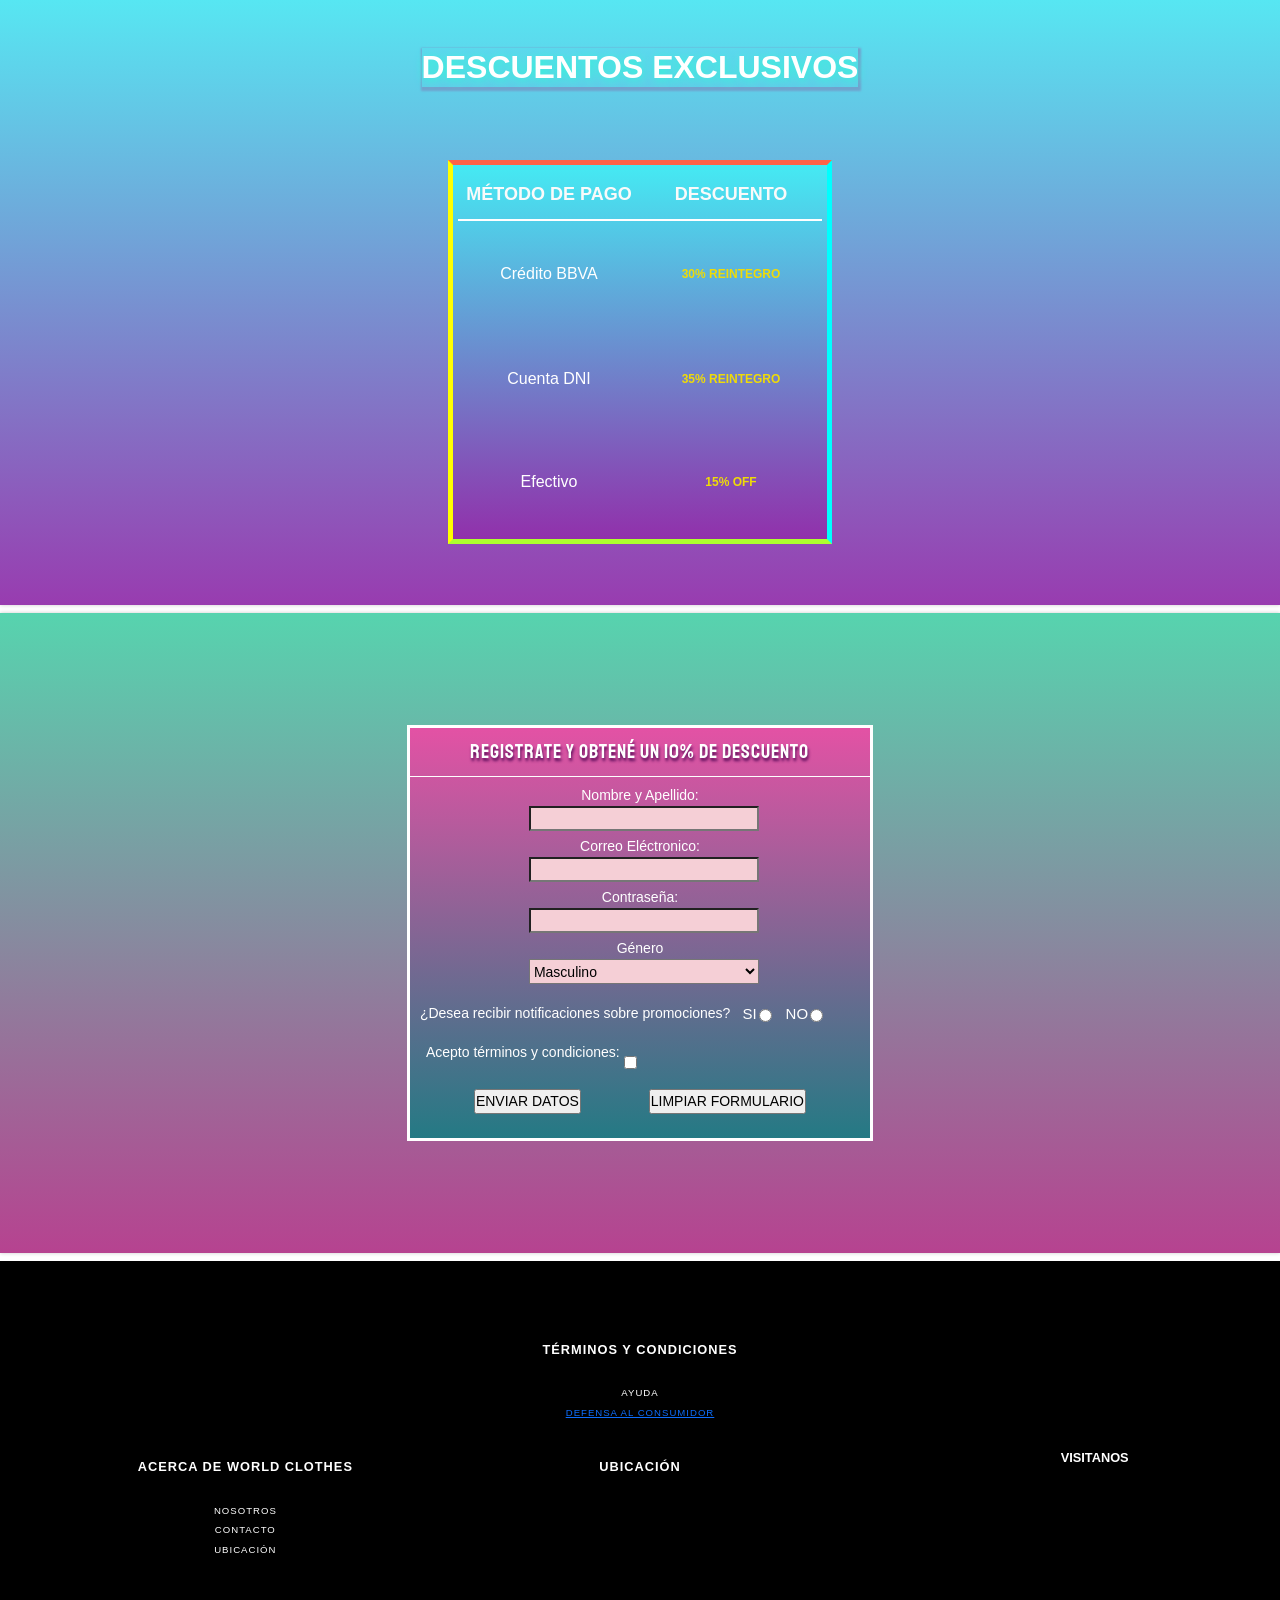
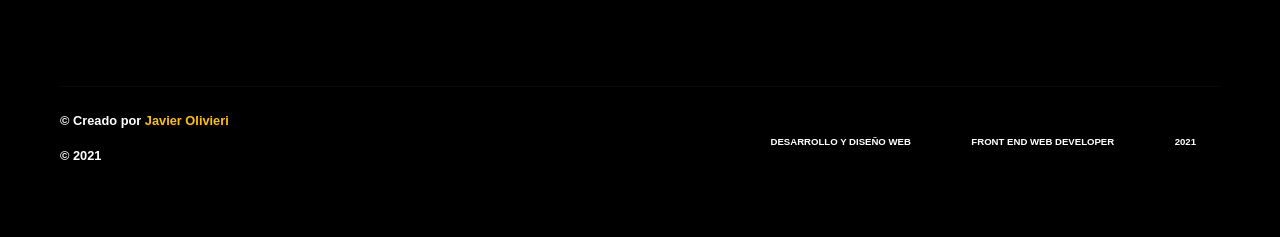
==== commit 57a0e4b9: "jsakjdklsjdkl" ====
--- a/index.html
+++ b/index.html
@@ -41,8 +41,131 @@
     'https://www.googletagmanager.com/gtm.js?id='+i+dl;f.parentNode.insertBefore(j,f);
     })(window,document,'script','dataLayer','GTM-WGDK3KGZ');</script>
     <!-- End Google Tag Manager -->
-
-
+<script>
+    document.addEventListener("DOMContentLoaded", function() {
+        var banner = document.getElementById("cookie-consent-banner");
+        var modal = document.getElementById("cookie-preferences-modal");
+        var closeModal = document.querySelector(".modal .close");
+        var savePreferencesButton = document.getElementById("save-preferences");
+        var allowAllCookiesButton = document.getElementById("allow-all-cookies");
+        var denyAllCookiesButton = document.getElementById("deny-all-cookies");
+        var choosePreferencesButton = document.getElementById("choose-preferences");
+      
+        function showBanner() {
+          banner.style.display = "block";
+        }
+      
+        function hideBanner() {
+          banner.style.display = "none";
+        }
+      
+        function showModal() {
+          modal.style.display = "block";
+        }
+      
+        function hideModal() {
+          modal.style.display = "none";
+        }
+      
+        function loadScriptsBasedOnConsent(consent) {
+          if (consent.analytics_storage) {
+            loadGoogleAnalytics();
+          }
+          if (consent.ad_storage) {
+            loadGoogleAnalytics();
+          }
+          if (consent.ad_user_data) {
+            loadGoogleAnalytics();
+          }
+          if (consent.ad_personalization) {
+            loadGoogleAnalytics();
+          }
+          if (consent.functionality_storage) {
+            loadGoogleAnalytics();
+          }
+          if (consent.personalization_storage) {
+            loadGoogleAnalytics();
+          }
+        }
+      
+        function loadGoogleAnalytics() {
+          var script = document.createElement('script');
+          script.src = "https://www.googletagmanager.com/gtag/js?id=G-KMDRNGZ9LR";
+          script.async = true;
+          document.head.appendChild(script);
+          script.onload = function() {
+            window.dataLayer = window.dataLayer || [];
+            function gtag(){dataLayer.push(arguments);}
+            gtag('js', new Date());
+            gtag('config', 'G-KMDRNGZ9LR');
+          };
+        }
+      
+       
+      
+        function setConsent(consent) {
+          localStorage.setItem('cookieConsent', JSON.stringify(consent));
+          hideBanner();
+          hideModal();
+          loadScriptsBasedOnConsent(consent);
+        }
+      
+        // Mostrar banner si el consentimiento no está guardado
+        if (!localStorage.getItem('cookieConsent')) {
+          showBanner();
+        }
+      
+        allowAllCookiesButton.addEventListener('click', function() {
+          setConsent({
+            analytics_storage: true,
+            ad_storage: true,
+            ad_user_data: true,
+            ad_personalization: true,
+            functionality_storage: true,
+            personalization_storage: true,
+            security_storage: true
+          });
+        });
+      
+        denyAllCookiesButton.addEventListener('click', function() {
+          setConsent({
+            analytics_storage: false,
+            ad_storage: false,
+            ad_user_data: false,
+            ad_personalization: false,
+            functionality_storage: false,
+            personalization_storage: false,
+            security_storage: true
+          });
+        });
+      
+        choosePreferencesButton.addEventListener('click', function() {
+          showModal();
+        });
+      
+        closeModal.addEventListener('click', function() {
+          hideModal();
+        });
+      
+        savePreferencesButton.addEventListener('click', function() {
+          var consentCategories = {
+            analytics_storage: document.querySelector('input[name="analytics_storage"]').checked,
+            ad_storage: document.querySelector('input[name="ad_storage"]').checked,
+            ad_user_data: document.querySelector('input[name="ad_user_data"]').checked,
+            ad_personalization: document.querySelector('input[name="ad_personalization"]').checked,
+            functionality_storage: document.querySelector('input[name="functionality_storage"]').checked,
+            personalization_storage: document.querySelector('input[name="personalization_storage"]').checked,
+            security_storage: true // Asumido como necesario
+          };
+      
+          setConsent(consentCategories);
+        });
+      
+        // Cargar scripts si ya se ha dado consentimiento
+        var storedConsent = JSON.parse(localStorage.getItem('cookieConsent') || '{}');
+        loadScriptsBasedOnConsent(storedConsent);
+      });
+ </script>     
 </head>
 
 <body>
@@ -50,62 +173,63 @@
 <noscript><iframe src="https://www.googletagmanager.com/ns.html?id=GTM-WGDK3KGZ"
     height="0" width="0" style="display:none;visibility:hidden"></iframe></noscript>
     <!-- End Google Tag Manager (noscript) -->
-
-    <div id="cookie-consent-banner" class="cookie-consent-banner">
-        <div class="cookie-consent-content">
-          <p>Este sitio web utiliza cookies para mejorar tu experiencia. Haga clic en "Permitir todas" para aceptar todas las cookies, "Denegar todas" para rechazarlas todas o "Elegir preferencias" para seleccionar las cookies que desea permitir.</p>
-          <button id="allow-all-cookies">Permitir todas</button>
-          <button id="deny-all-cookies">Denegar todas</button>
-          <button id="choose-preferences">Elegir preferencias</button>
-        </div>
-      </div>
-    
-      <!-- Modal para elegir preferencias -->
-      <div id="cookie-preferences-modal" class="modal">
-        <div class="modal-content">
-          <span class="close">&times;</span>
-          <h2>Elegir Preferencias de Cookies</h2>
-          <form id="cookie-preferences-form">
+<!-- Banner de consentimiento -->
+<div id="cookie-consent-banner" class="cookie-consent-banner">
+    <div class="cookie-consent-content">
+        <p>Este sitio web utiliza cookies para mejorar tu experiencia. Haga clic en "Permitir todas" para aceptar todas las cookies, "Denegar todas" para rechazarlas todas o "Elegir preferencias" para seleccionar las cookies que desea permitir.</p>
+        <button id="allow-all-cookies">Permitir todas</button>
+        <button id="deny-all-cookies">Denegar todas</button>
+        <button id="choose-preferences">Elegir preferencias</button>
+    </div>
+</div>
+
+<!-- Modal para elegir preferencias -->
+<div id="cookie-preferences-modal" class="modal">
+    <div class="modal-content">
+        <span class="close">&times;</span>
+        <h2>Elegir Preferencias de Cookies</h2>
+        <form id="cookie-preferences-form">
             <div class="cookie-category">
-              <label>
-                <input type="checkbox" name="analytics_storage" />
-                <span>Analítica</span>
-              </label>
+                <label>
+                    <input type="checkbox" name="analytics_storage" />
+                    <span>Analítica</span>
+                </label>
             </div>
             <div class="cookie-category">
-              <label>
-                <input type="checkbox" name="ad_storage" />
-                <span>Publicidad</span>
-              </label>
+                <label>
+                    <input type="checkbox" name="ad_storage" />
+                    <span>Publicidad</span>
+                </label>
             </div>
             <div class="cookie-category">
-              <label>
-                <input type="checkbox" name="ad_user_data" />
-                <span>Datos de Usuario para Publicidad</span>
-              </label>
+                <label>
+                    <input type="checkbox" name="ad_user_data" />
+                    <span>Datos de Usuario para Publicidad</span>
+                </label>
             </div>
             <div class="cookie-category">
-              <label>
-                <input type="checkbox" name="ad_personalization" />
-                <span>Personalización de Publicidad</span>
-              </label>
+                <label>
+                    <input type="checkbox" name="ad_personalization" />
+                    <span>Personalización de Publicidad</span>
+                </label>
             </div>
             <div class="cookie-category">
-              <label>
-                <input type="checkbox" name="functionality_storage" />
-                <span>Funcionalidad</span>
-              </label>
+                <label>
+                    <input type="checkbox" name="functionality_storage" />
+                    <span>Funcionalidad</span>
+                </label>
             </div>
             <div class="cookie-category">
-              <label>
-                <input type="checkbox" name="personalization_storage" />
-                <span>Personalización</span>
-              </label>
+                <label>
+                    <input type="checkbox" name="personalization_storage" />
+                    <span>Personalización</span>
+                </label>
             </div>
             <button type="button" id="save-preferences">Guardar Preferencias</button>
-          </form>
-        </div>
-      </div>
+        </form>
+    </div>
+</div>
+
     
 
     <header id="header">
@@ -726,7 +850,7 @@
         integrity="sha384-kQtW33rZJAHjgefvhyyzcGF3C5TFyBQBA13V1RKPf4uH+bwyzQxZ6CmMZHmNBEfJ"
         crossorigin="anonymous"></script>
     <script src="./main.js" defer></script>
-    <scrit src="./script.js"></scrit>
+   
 </body>
 
 </html>
--- a/style.css
+++ b/style.css
@@ -36,23 +36,26 @@
     margin-bottom: 10px;
   }
   .cookie-consent-banner {
-    display: none; /* Oculto por defecto */
+
     position: fixed;
-    bottom: 0;
-    left: 0;
-    width: 100%;
+    top: 50%;
+    left: 50%;
+    transform: translate(-50%, -50%);
     background-color: #333;
     color: #fff;
-    padding: 15px;
+    padding: 20px;
     text-align: center;
     z-index: 1000;
-  }
+    width: 80%;
+    max-width: 500px;
+    border-radius: 8px;
+    box-shadow: 0px 4px 15px rgba(0, 0, 0, 0.2);
+}
+.cookie-consent-banner .cookie-consent-content p {
+    margin: 0 0 15px;
+}
   
-  .cookie-consent-banner .cookie-consent-content p {
-    margin: 0 0 10px;
-  }
-  
-  .cookie-consent-banner button {
+.cookie-consent-banner button {
     background-color: #f1d600;
     border: none;
     color: #333;
@@ -60,11 +63,12 @@
     margin: 0 5px;
     cursor: pointer;
     font-size: 16px;
-  }
-  
-  .cookie-consent-banner button:hover {
+    border-radius: 5px;
+}
+
+.cookie-consent-banner button:hover {
     background-color: #e0c200;
-  }
+}
   
   /* Estilos del modal */
   .modal {
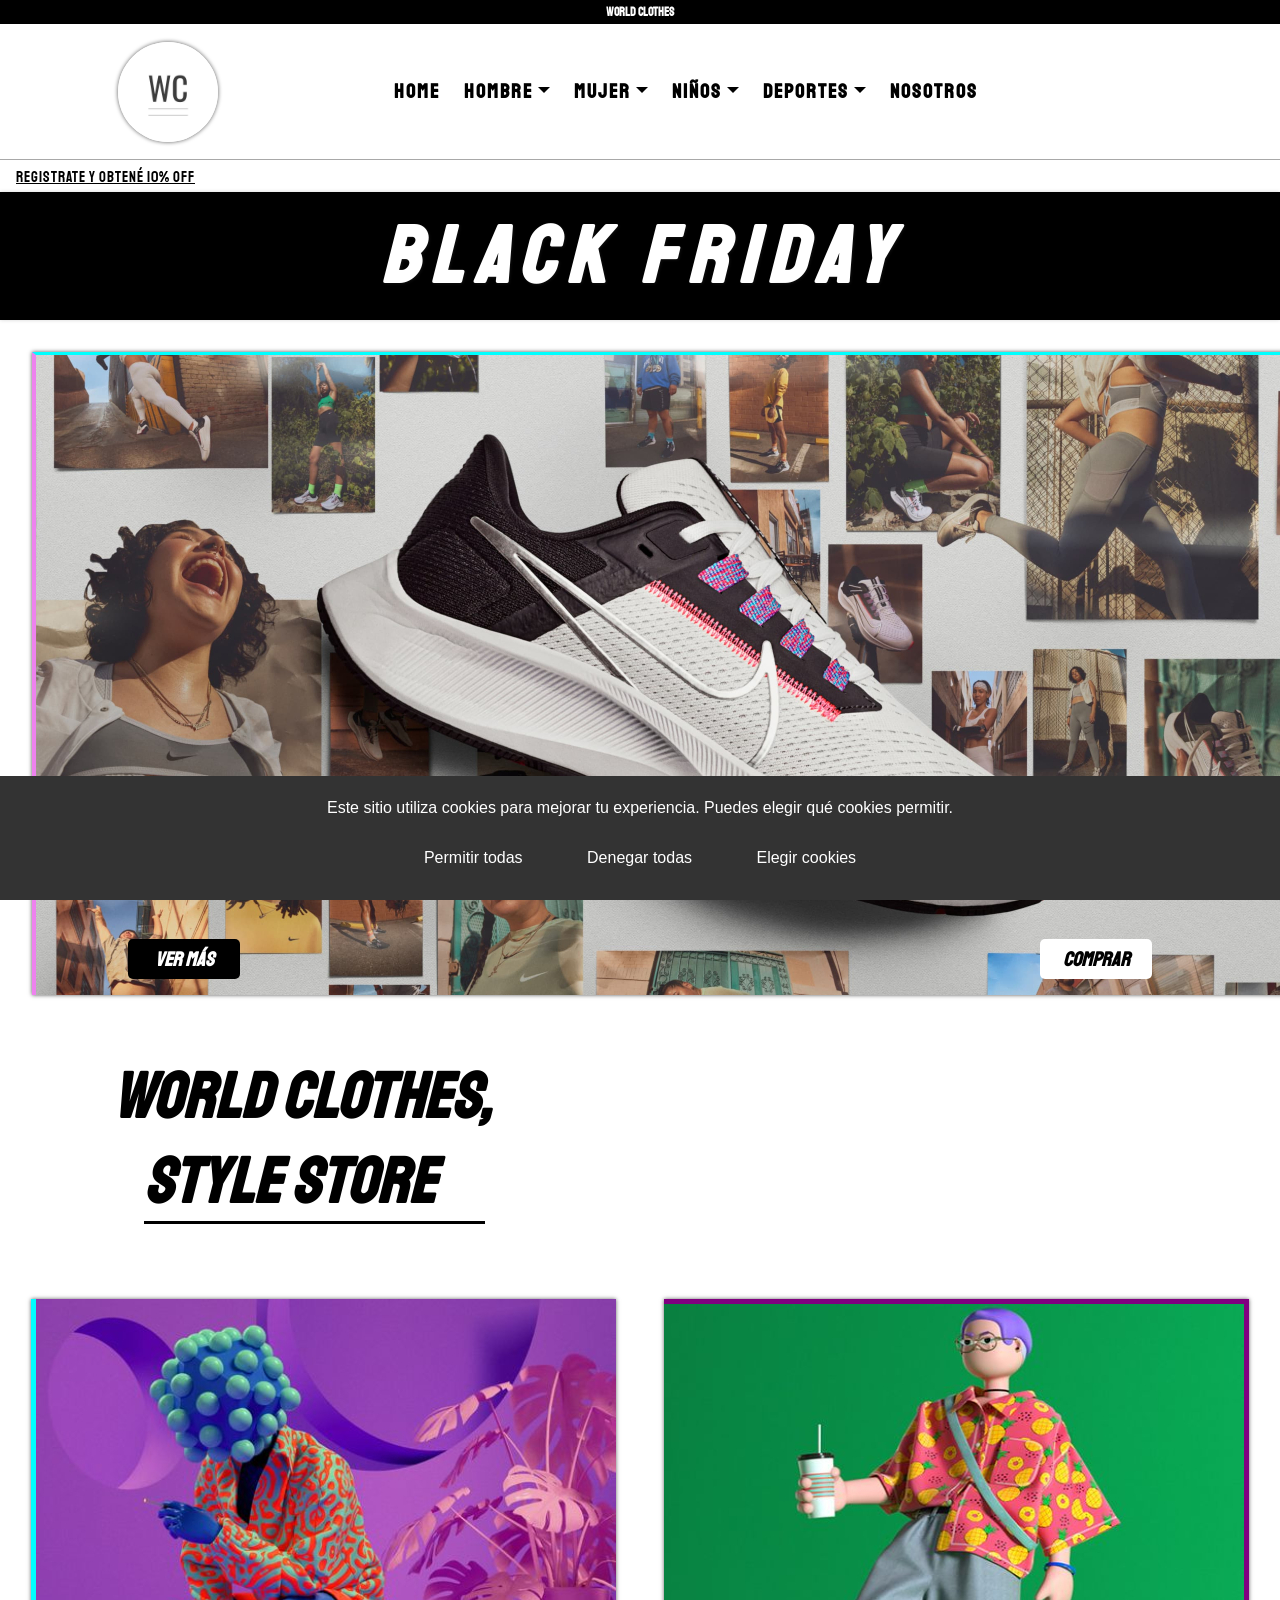
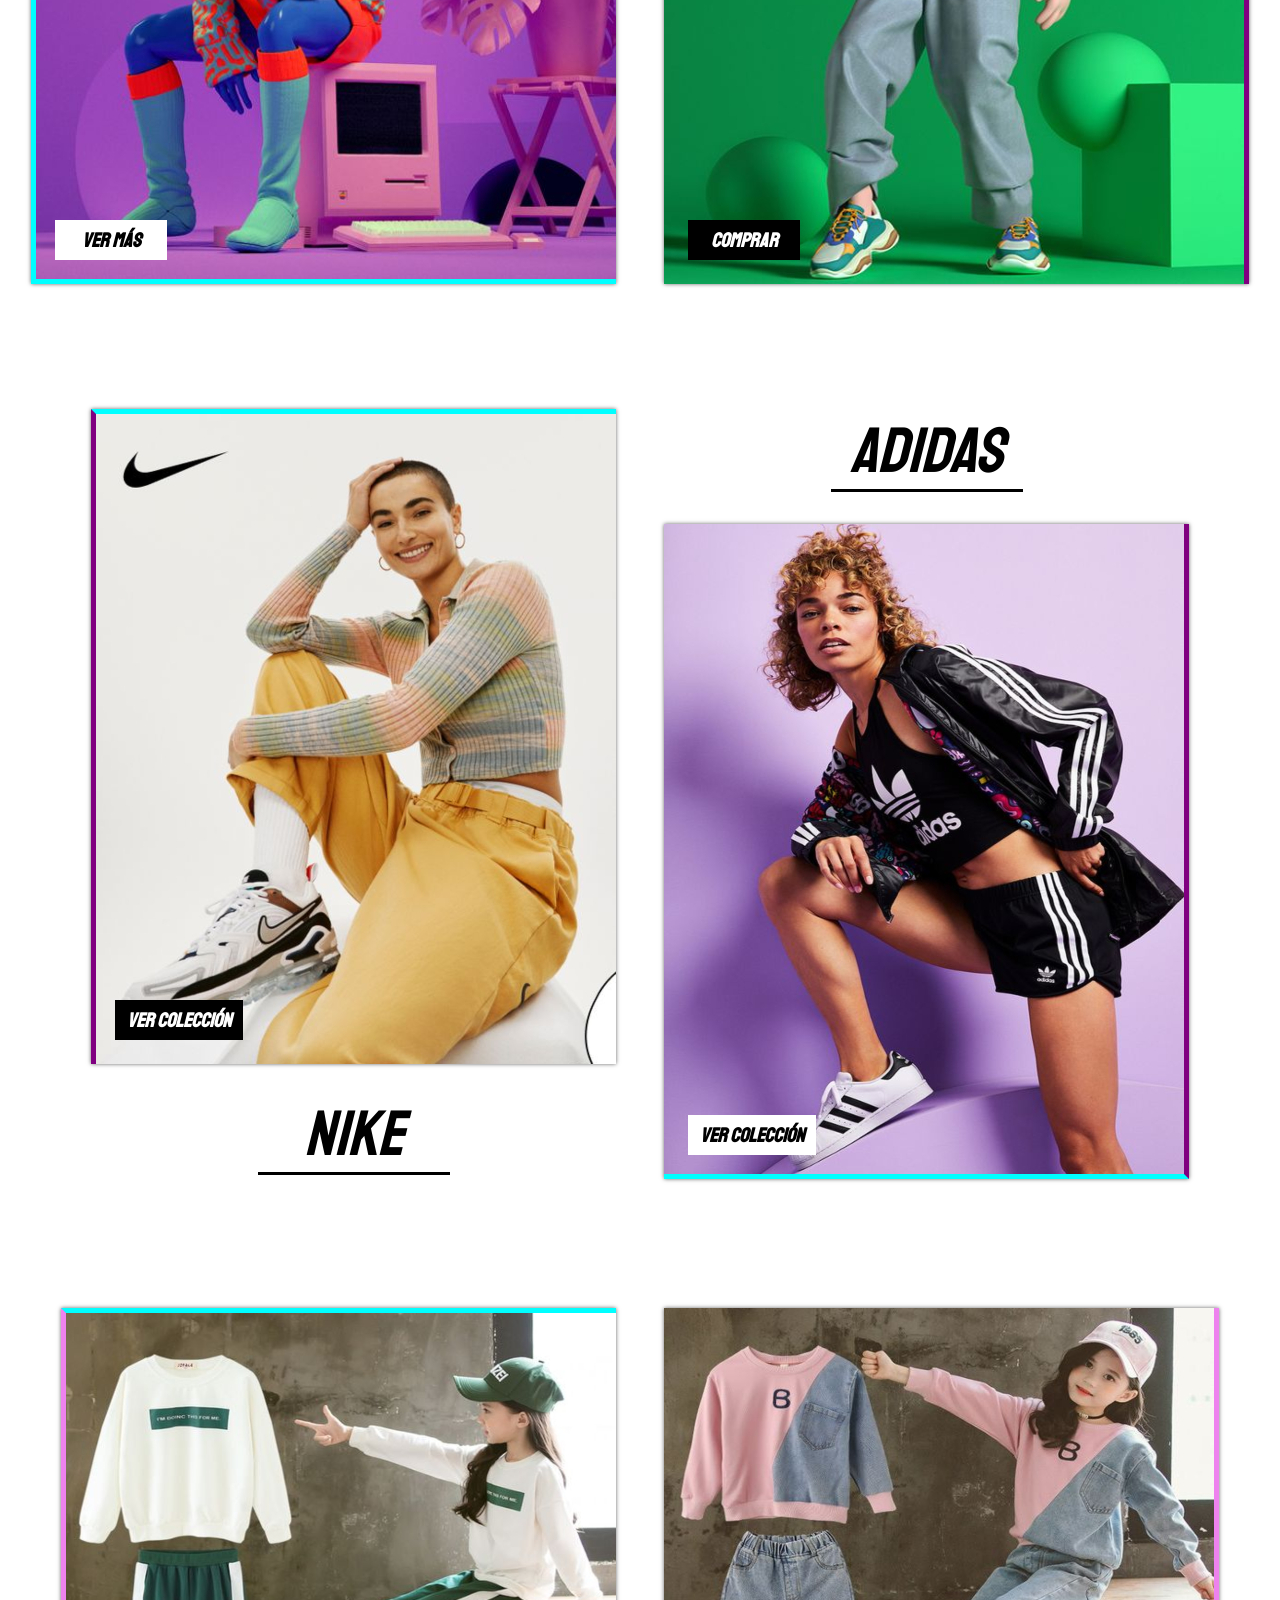
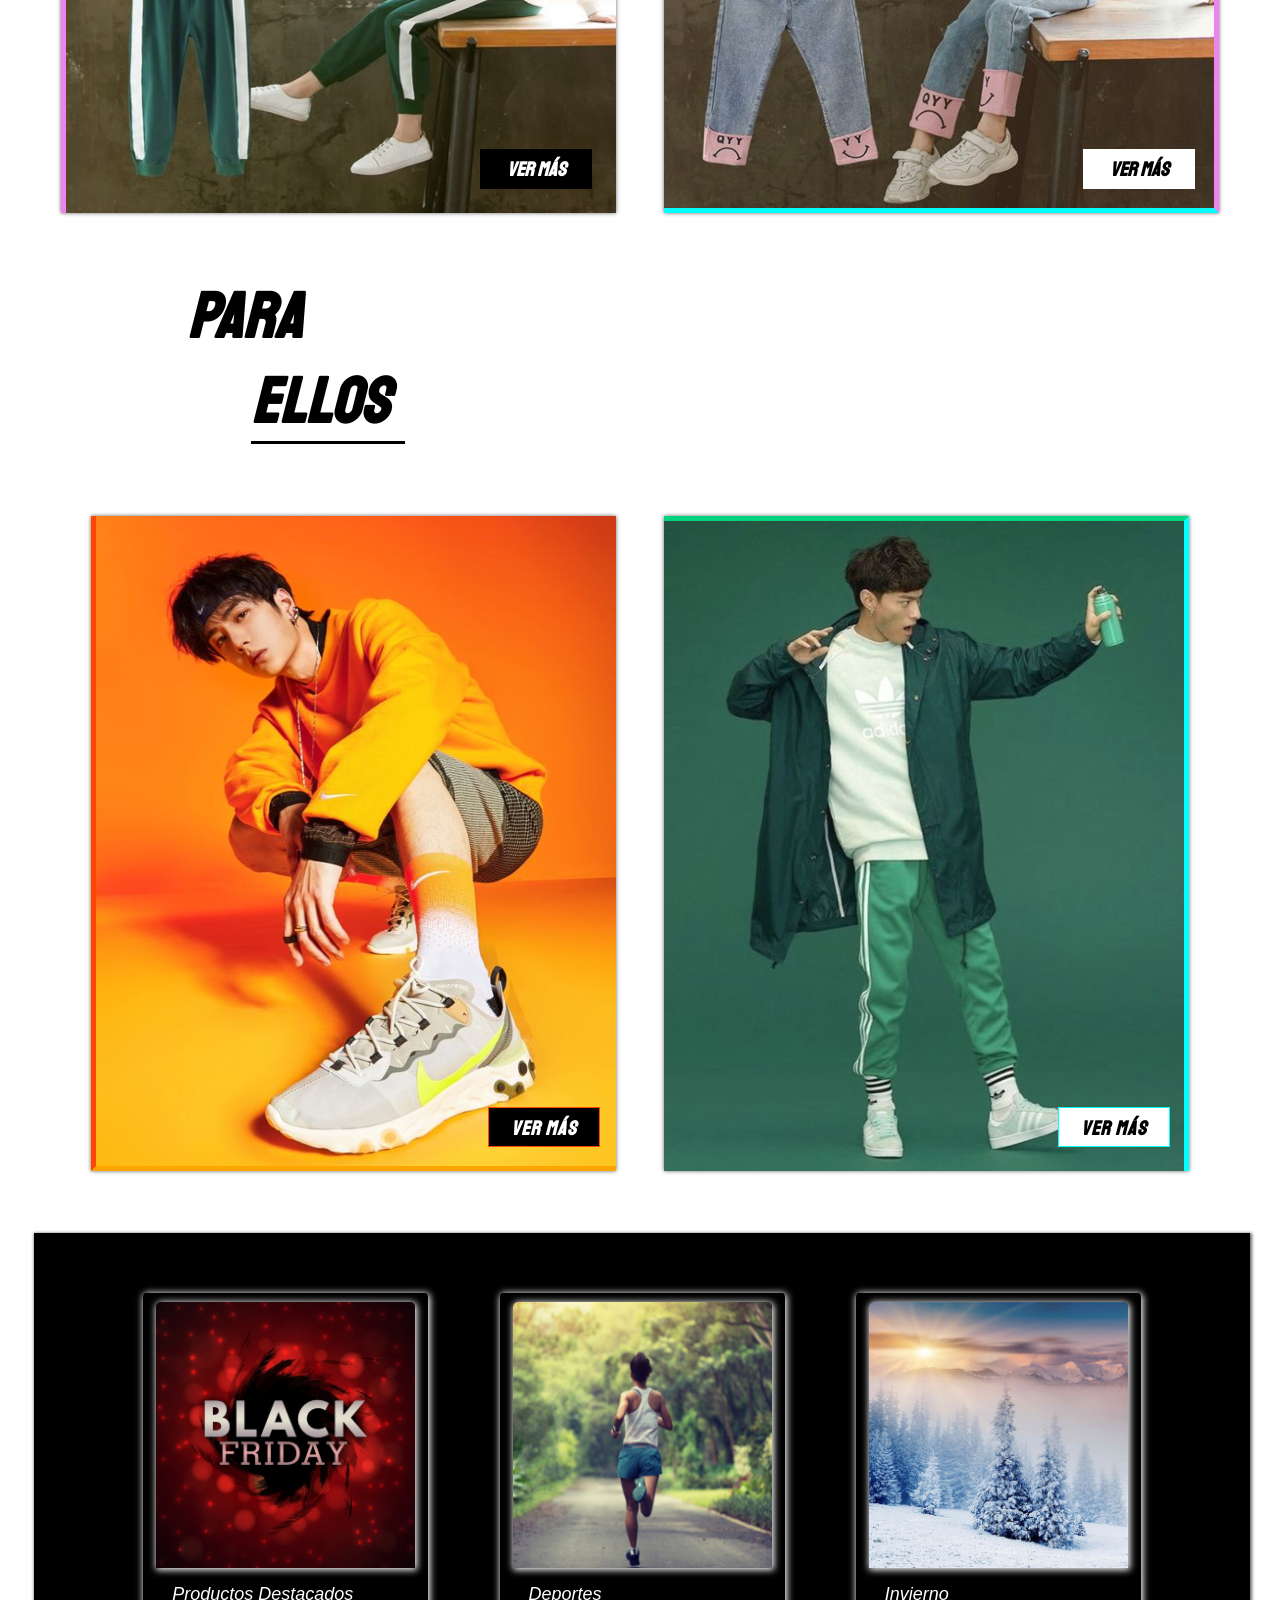
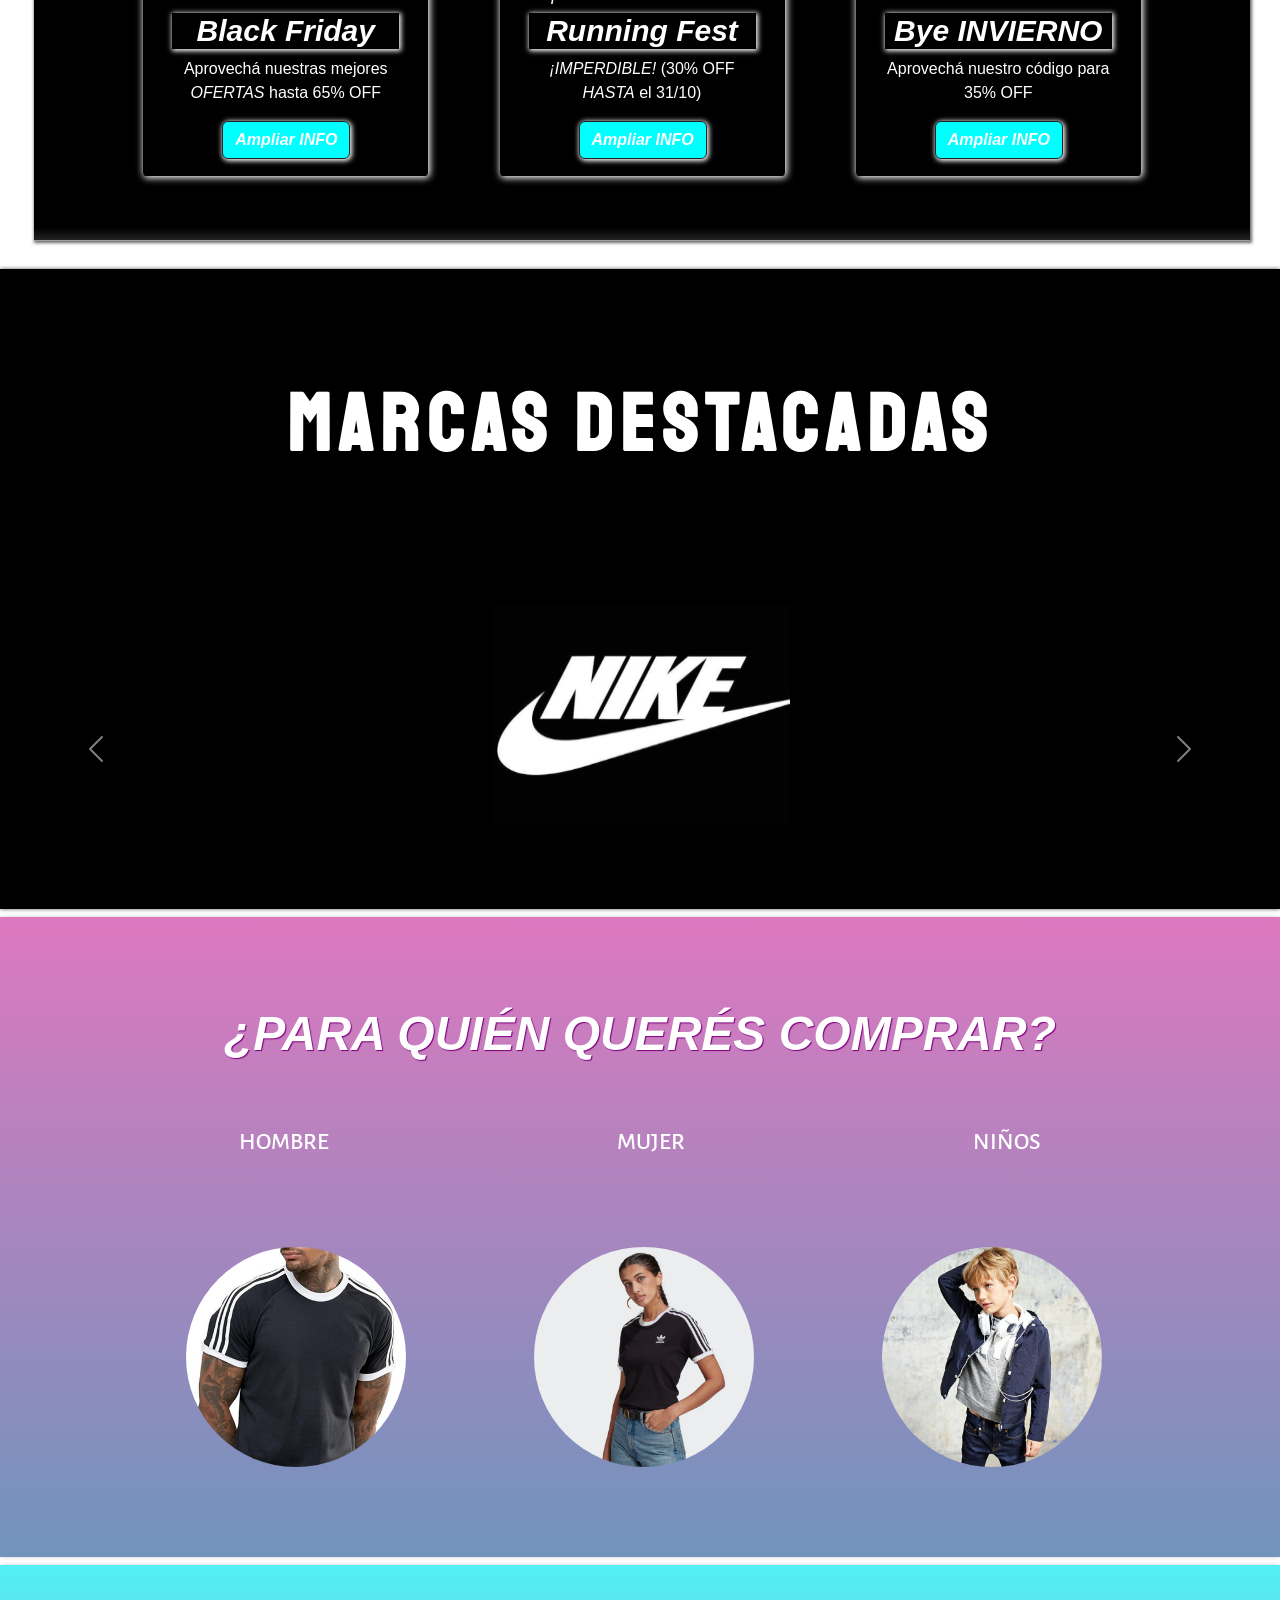
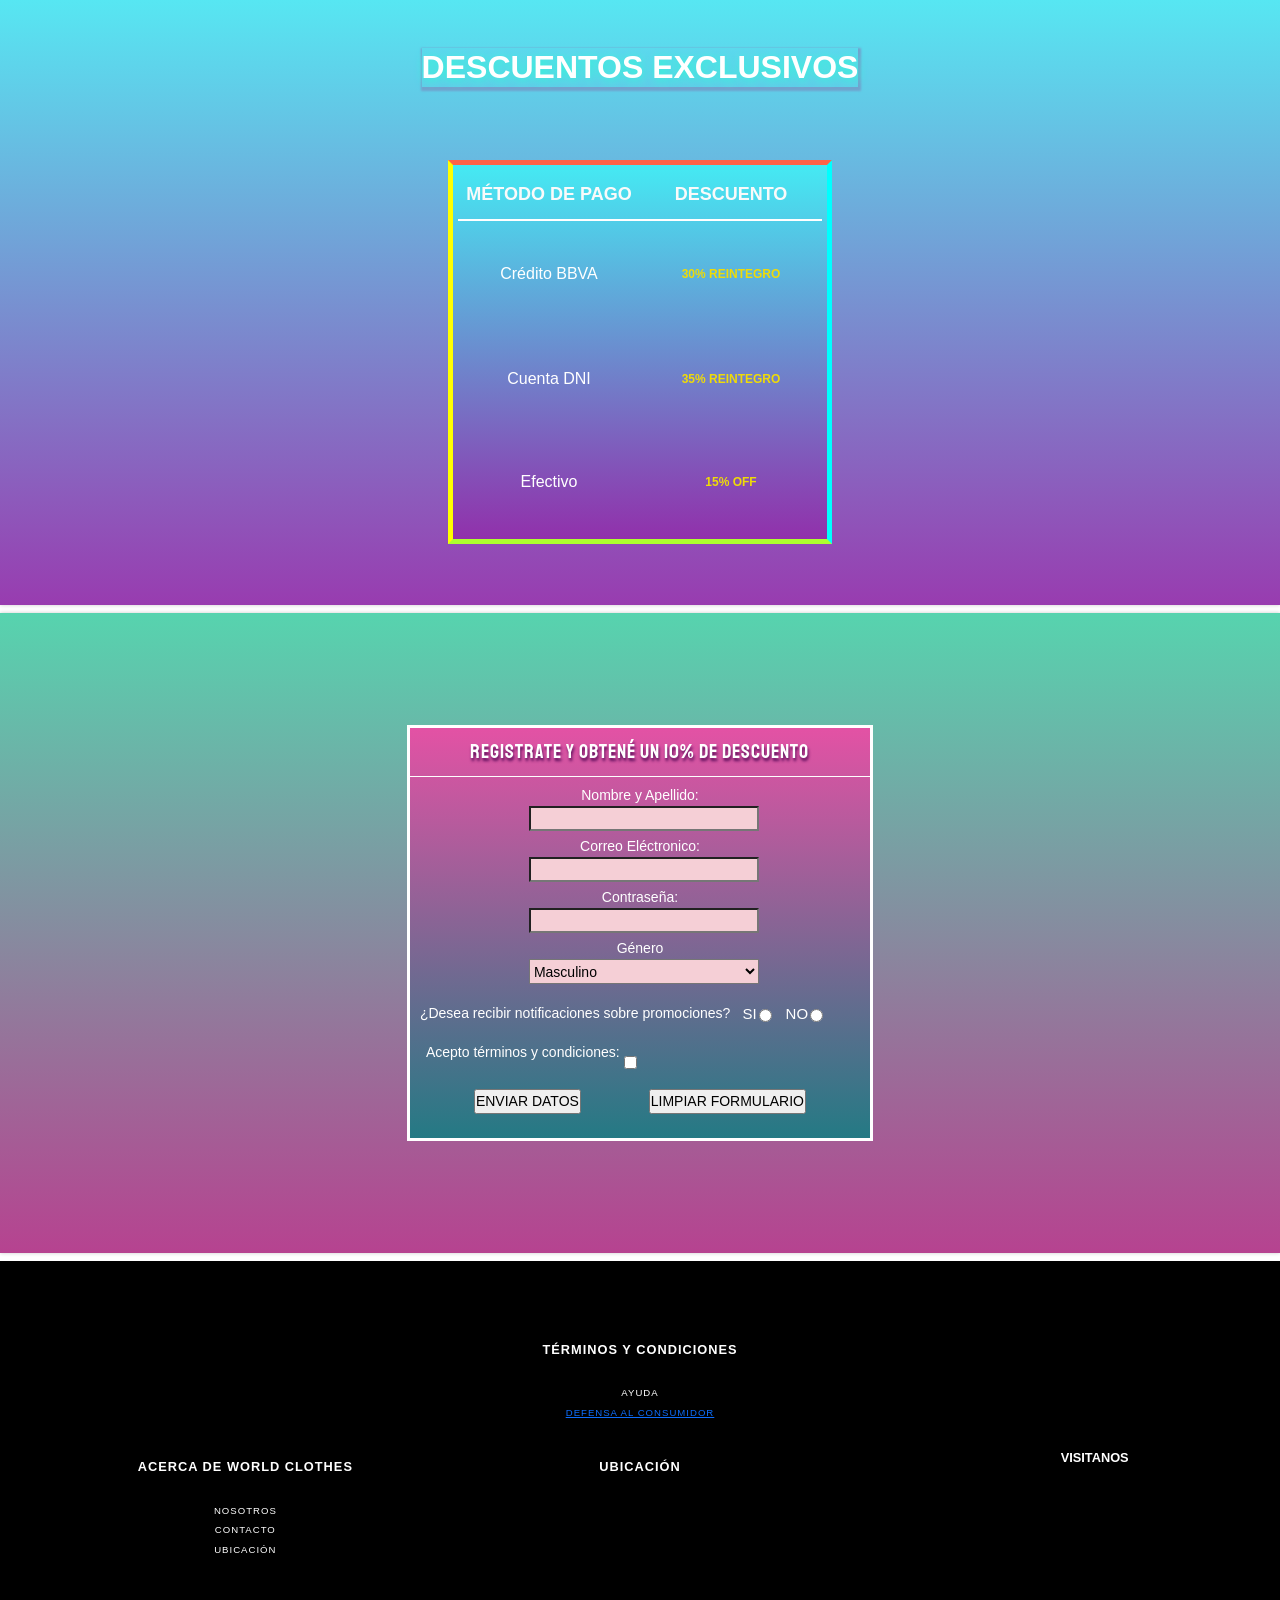
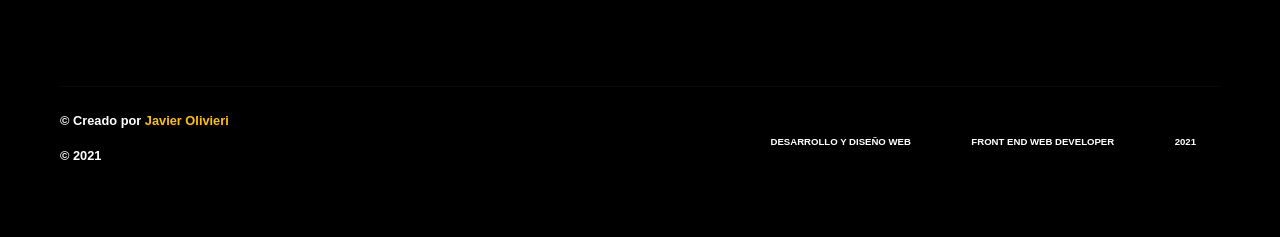
==== commit 3a2a538d: "dfj" ====
--- a/index.html
+++ b/index.html
@@ -15,7 +15,7 @@
     <link id="logofrode" rel="icon" href="./assets/images/nike-conjuntos-row.jpg">
 
     <link href="https://fonts.googleapis.com/css2?family=Ephesis&display=swap" rel="stylesheet">
-<link rel="stylesheet" href="./style.css">
+
     <link
         href="https://fonts.googleapis.com/css2?family=Baloo+2&family=Bebas+Neue&family=Economica&family=Ephesis&family=Poiret+One&family=Special+Elite&family=Staatliches&family=Varela+Round&display=swap"
         rel="stylesheet">
@@ -41,131 +41,68 @@
     'https://www.googletagmanager.com/gtm.js?id='+i+dl;f.parentNode.insertBefore(j,f);
     })(window,document,'script','dataLayer','GTM-WGDK3KGZ');</script>
     <!-- End Google Tag Manager -->
-<script>
-    document.addEventListener("DOMContentLoaded", function() {
-        var banner = document.getElementById("cookie-consent-banner");
-        var modal = document.getElementById("cookie-preferences-modal");
-        var closeModal = document.querySelector(".modal .close");
-        var savePreferencesButton = document.getElementById("save-preferences");
-        var allowAllCookiesButton = document.getElementById("allow-all-cookies");
-        var denyAllCookiesButton = document.getElementById("deny-all-cookies");
-        var choosePreferencesButton = document.getElementById("choose-preferences");
-      
-        function showBanner() {
-          banner.style.display = "block";
+    <style>
+        #cookie-consent-banner {
+          position: fixed;
+          bottom: 0;
+          width: 100%;
+          background-color: #333;
+          color: #fff;
+          padding: 20px;
+          text-align: center;
+          z-index: 1000;
         }
-      
-        function hideBanner() {
-          banner.style.display = "none";
+        #cookie-consent-banner button {
+          margin: 0 10px;
+          padding: 10px 20px;
+          cursor: pointer;
         }
-      
-        function showModal() {
-          modal.style.display = "block";
+        .modal {
+          display: none;
+          position: fixed;
+          z-index: 1000;
+          left: 0;
+          top: 0;
+          width: 100%;
+          height: 100%;
+          overflow: auto;
+          background-color: rgb(0,0,0);
+          background-color: rgba(0,0,0,0.4);
         }
-      
-        function hideModal() {
-          modal.style.display = "none";
+        .modal-content {
+          background-color: #fefefe;
+          margin: 15% auto;
+          padding: 20px;
+          border: 1px solid #888;
+          width: 80%;
+          max-width: 500px;
         }
-      
-        function loadScriptsBasedOnConsent(consent) {
-          if (consent.analytics_storage) {
-            loadGoogleAnalytics();
-          }
-          if (consent.ad_storage) {
-            loadGoogleAnalytics();
-          }
-          if (consent.ad_user_data) {
-            loadGoogleAnalytics();
-          }
-          if (consent.ad_personalization) {
-            loadGoogleAnalytics();
-          }
-          if (consent.functionality_storage) {
-            loadGoogleAnalytics();
-          }
-          if (consent.personalization_storage) {
-            loadGoogleAnalytics();
-          }
+        .close {
+          color: #aaa;
+          float: right;
+          font-size: 28px;
+          font-weight: bold;
         }
-      
-        function loadGoogleAnalytics() {
-          var script = document.createElement('script');
-          script.src = "https://www.googletagmanager.com/gtag/js?id=G-KMDRNGZ9LR";
-          script.async = true;
-          document.head.appendChild(script);
-          script.onload = function() {
-            window.dataLayer = window.dataLayer || [];
-            function gtag(){dataLayer.push(arguments);}
-            gtag('js', new Date());
-            gtag('config', 'G-KMDRNGZ9LR');
-          };
+        .close:hover,
+        .close:focus {
+          color: black;
+          text-decoration: none;
+          cursor: pointer;
         }
-      
-       
-      
-        function setConsent(consent) {
-          localStorage.setItem('cookieConsent', JSON.stringify(consent));
-          hideBanner();
-          hideModal();
-          loadScriptsBasedOnConsent(consent);
+        .preference {
+          margin-bottom: 15px;
         }
-      
-        // Mostrar banner si el consentimiento no está guardado
-        if (!localStorage.getItem('cookieConsent')) {
-          showBanner();
+        button {
+          padding: 10px 20px;
+          background-color: #333;
+          color: #fff;
+          border: none;
+          cursor: pointer;
         }
-      
-        allowAllCookiesButton.addEventListener('click', function() {
-          setConsent({
-            analytics_storage: true,
-            ad_storage: true,
-            ad_user_data: true,
-            ad_personalization: true,
-            functionality_storage: true,
-            personalization_storage: true,
-            security_storage: true
-          });
-        });
-      
-        denyAllCookiesButton.addEventListener('click', function() {
-          setConsent({
-            analytics_storage: false,
-            ad_storage: false,
-            ad_user_data: false,
-            ad_personalization: false,
-            functionality_storage: false,
-            personalization_storage: false,
-            security_storage: true
-          });
-        });
-      
-        choosePreferencesButton.addEventListener('click', function() {
-          showModal();
-        });
-      
-        closeModal.addEventListener('click', function() {
-          hideModal();
-        });
-      
-        savePreferencesButton.addEventListener('click', function() {
-          var consentCategories = {
-            analytics_storage: document.querySelector('input[name="analytics_storage"]').checked,
-            ad_storage: document.querySelector('input[name="ad_storage"]').checked,
-            ad_user_data: document.querySelector('input[name="ad_user_data"]').checked,
-            ad_personalization: document.querySelector('input[name="ad_personalization"]').checked,
-            functionality_storage: document.querySelector('input[name="functionality_storage"]').checked,
-            personalization_storage: document.querySelector('input[name="personalization_storage"]').checked,
-            security_storage: true // Asumido como necesario
-          };
-      
-          setConsent(consentCategories);
-        });
-      
-        // Cargar scripts si ya se ha dado consentimiento
-        var storedConsent = JSON.parse(localStorage.getItem('cookieConsent') || '{}');
-        loadScriptsBasedOnConsent(storedConsent);
-      });
- </script>     
+        button:hover {
+          background-color: #555;
+        }
+      </style>    
 </head>
 
 <body>
@@ -173,65 +110,118 @@
 <noscript><iframe src="https://www.googletagmanager.com/ns.html?id=GTM-WGDK3KGZ"
     height="0" width="0" style="display:none;visibility:hidden"></iframe></noscript>
     <!-- End Google Tag Manager (noscript) -->
-<!-- Banner de consentimiento -->
-<div id="cookie-consent-banner" class="cookie-consent-banner">
-    <div class="cookie-consent-content">
-        <p>Este sitio web utiliza cookies para mejorar tu experiencia. Haga clic en "Permitir todas" para aceptar todas las cookies, "Denegar todas" para rechazarlas todas o "Elegir preferencias" para seleccionar las cookies que desea permitir.</p>
-        <button id="allow-all-cookies">Permitir todas</button>
-        <button id="deny-all-cookies">Denegar todas</button>
-        <button id="choose-preferences">Elegir preferencias</button>
-    </div>
-</div>
-
-<!-- Modal para elegir preferencias -->
-<div id="cookie-preferences-modal" class="modal">
-    <div class="modal-content">
-        <span class="close">&times;</span>
-        <h2>Elegir Preferencias de Cookies</h2>
-        <form id="cookie-preferences-form">
-            <div class="cookie-category">
-                <label>
-                    <input type="checkbox" name="analytics_storage" />
-                    <span>Analítica</span>
-                </label>
-            </div>
-            <div class="cookie-category">
-                <label>
-                    <input type="checkbox" name="ad_storage" />
-                    <span>Publicidad</span>
-                </label>
-            </div>
-            <div class="cookie-category">
-                <label>
-                    <input type="checkbox" name="ad_user_data" />
-                    <span>Datos de Usuario para Publicidad</span>
-                </label>
-            </div>
-            <div class="cookie-category">
-                <label>
-                    <input type="checkbox" name="ad_personalization" />
-                    <span>Personalización de Publicidad</span>
-                </label>
-            </div>
-            <div class="cookie-category">
-                <label>
-                    <input type="checkbox" name="functionality_storage" />
-                    <span>Funcionalidad</span>
-                </label>
-            </div>
-            <div class="cookie-category">
-                <label>
-                    <input type="checkbox" name="personalization_storage" />
-                    <span>Personalización</span>
-                </label>
-            </div>
-            <button type="button" id="save-preferences">Guardar Preferencias</button>
-        </form>
-    </div>
-</div>
-
-    
-
+
+    <div id="cookie-consent-banner">
+        <p>Este sitio utiliza cookies para mejorar tu experiencia. Puedes elegir qué cookies permitir.</p>
+        <button id="accept-all">Permitir todas</button>
+        <button id="deny-all">Denegar todas</button>
+        <button id="choose-cookies">Elegir cookies</button>
+      </div>
+      <div id="cookie-consent-modal" class="modal">
+        <div class="modal-content">
+          <span class="close">&times;</span>
+          <h2>Preferencias de Cookies</h2>
+          <form id="cookie-preferences-form">
+            <div class="preference">
+              <label>
+                <input type="checkbox" id="analytics-cookies">
+                Cookies de análisis
+              </label>
+            </div>
+            <div class="preference">
+              <label>
+                <input type="checkbox" id="advertising-cookies">
+                Cookies de publicidad
+              </label>
+            </div>
+            <button type="submit">Guardar preferencias</button>
+          </form>
+        </div>
+      </div>
+      <script>
+        const modal = document.getElementById('cookie-consent-modal');
+        const btn = document.getElementById('choose-cookies');
+        const span = document.getElementsByClassName('close')[0];
+        const form = document.getElementById('cookie-preferences-form');
+      
+        btn.onclick = function() {
+          modal.style.display = 'block';
+        };
+      
+        span.onclick = function() {
+          modal.style.display = 'none';
+        };
+      
+        window.onclick = function(event) {
+          if (event.target == modal) {
+            modal.style.display = 'none';
+          }
+        };
+      
+        form.onsubmit = function(event) {
+          event.preventDefault();
+      
+          const analyticsCookies = document.getElementById('analytics-cookies').checked;
+          const advertisingCookies = document.getElementById('advertising-cookies').checked;
+      
+          gtag('consent', 'update', {
+            'analytics_storage': analyticsCookies ? 'granted' : 'denied',
+            'ad_storage': advertisingCookies ? 'granted' : 'denied'
+          });
+      
+          // Condicionalmente cargar Google Analytics y Google Ads
+          if (analyticsCookies) {
+            // Código para cargar Google Analytics
+            (function() {
+              var ga = document.createElement('script'); ga.type = 'text/javascript'; ga.async = true;
+              ga.src = 'https://www.googletagmanager.com/gtag/js?id=YOUR_ANALYTICS_ID';
+              var s = document.getElementsByTagName('script')[0]; s.parentNode.insertBefore(ga, s);
+            })();
+          }
+      
+          if (advertisingCookies) {
+            // Código para cargar Google Ads
+            (function() {
+              var gads = document.createElement('script'); gads.type = 'text/javascript'; gads.async = true;
+              gads.src = 'https://pagead2.googlesyndication.com/pagead/js/adsbygoogle.js';
+              var s = document.getElementsByTagName('script')[0]; s.parentNode.insertBefore(gads, s);
+            })();
+          }
+      
+          modal.style.display = 'none';
+        };
+      
+        document.getElementById('accept-all').onclick = function() {
+          gtag('consent', 'update', {
+            'analytics_storage': 'granted',
+            'ad_storage': 'granted'
+          });
+      
+          // Cargar Google Analytics y Google Ads
+          (function() {
+            var ga = document.createElement('script'); ga.type = 'text/javascript'; ga.async = true;
+            ga.src = 'https://www.googletagmanager.com/gtag/js?id=G-9TP333H8JQ';
+            var s = document.getElementsByTagName('script')[0]; s.parentNode.insertBefore(ga, s);
+          })();
+      
+          (function() {
+            var gads = document.createElement('script'); gads.type = 'text/javascript'; gads.async = true;
+            gads.src = 'https://pagead2.googlesyndication.com/pagead/js/adsbygoogle.js';
+            var s = document.getElementsByTagName('script')[0]; s.parentNode.insertBefore(gads, s);
+          })();
+      
+          modal.style.display = 'none';
+        };
+      
+        document.getElementById('deny-all').onclick = function() {
+          gtag('consent', 'update', {
+            'analytics_storage': 'denied',
+            'ad_storage': 'denied'
+          });
+      
+          modal.style.display = 'none';
+        };
+      </script>
     <header id="header">
 
         <!-- title fixed -->
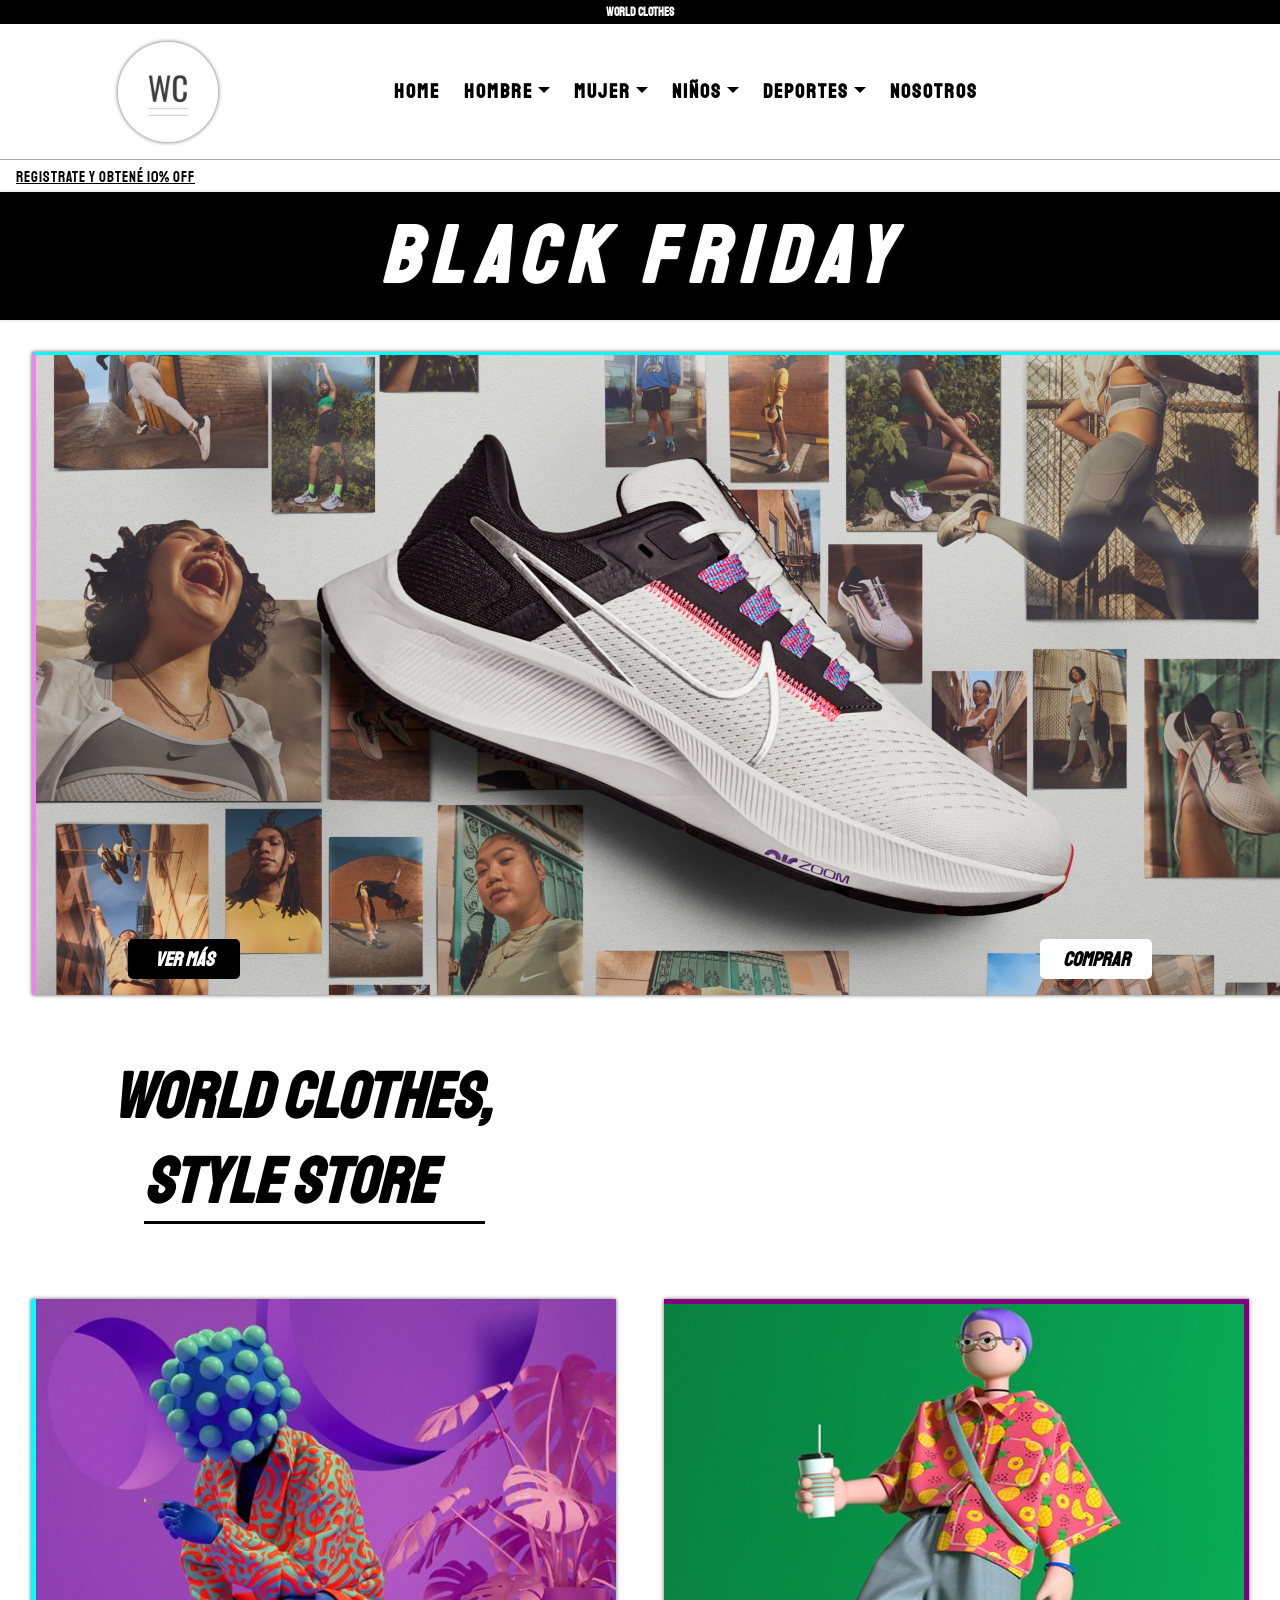
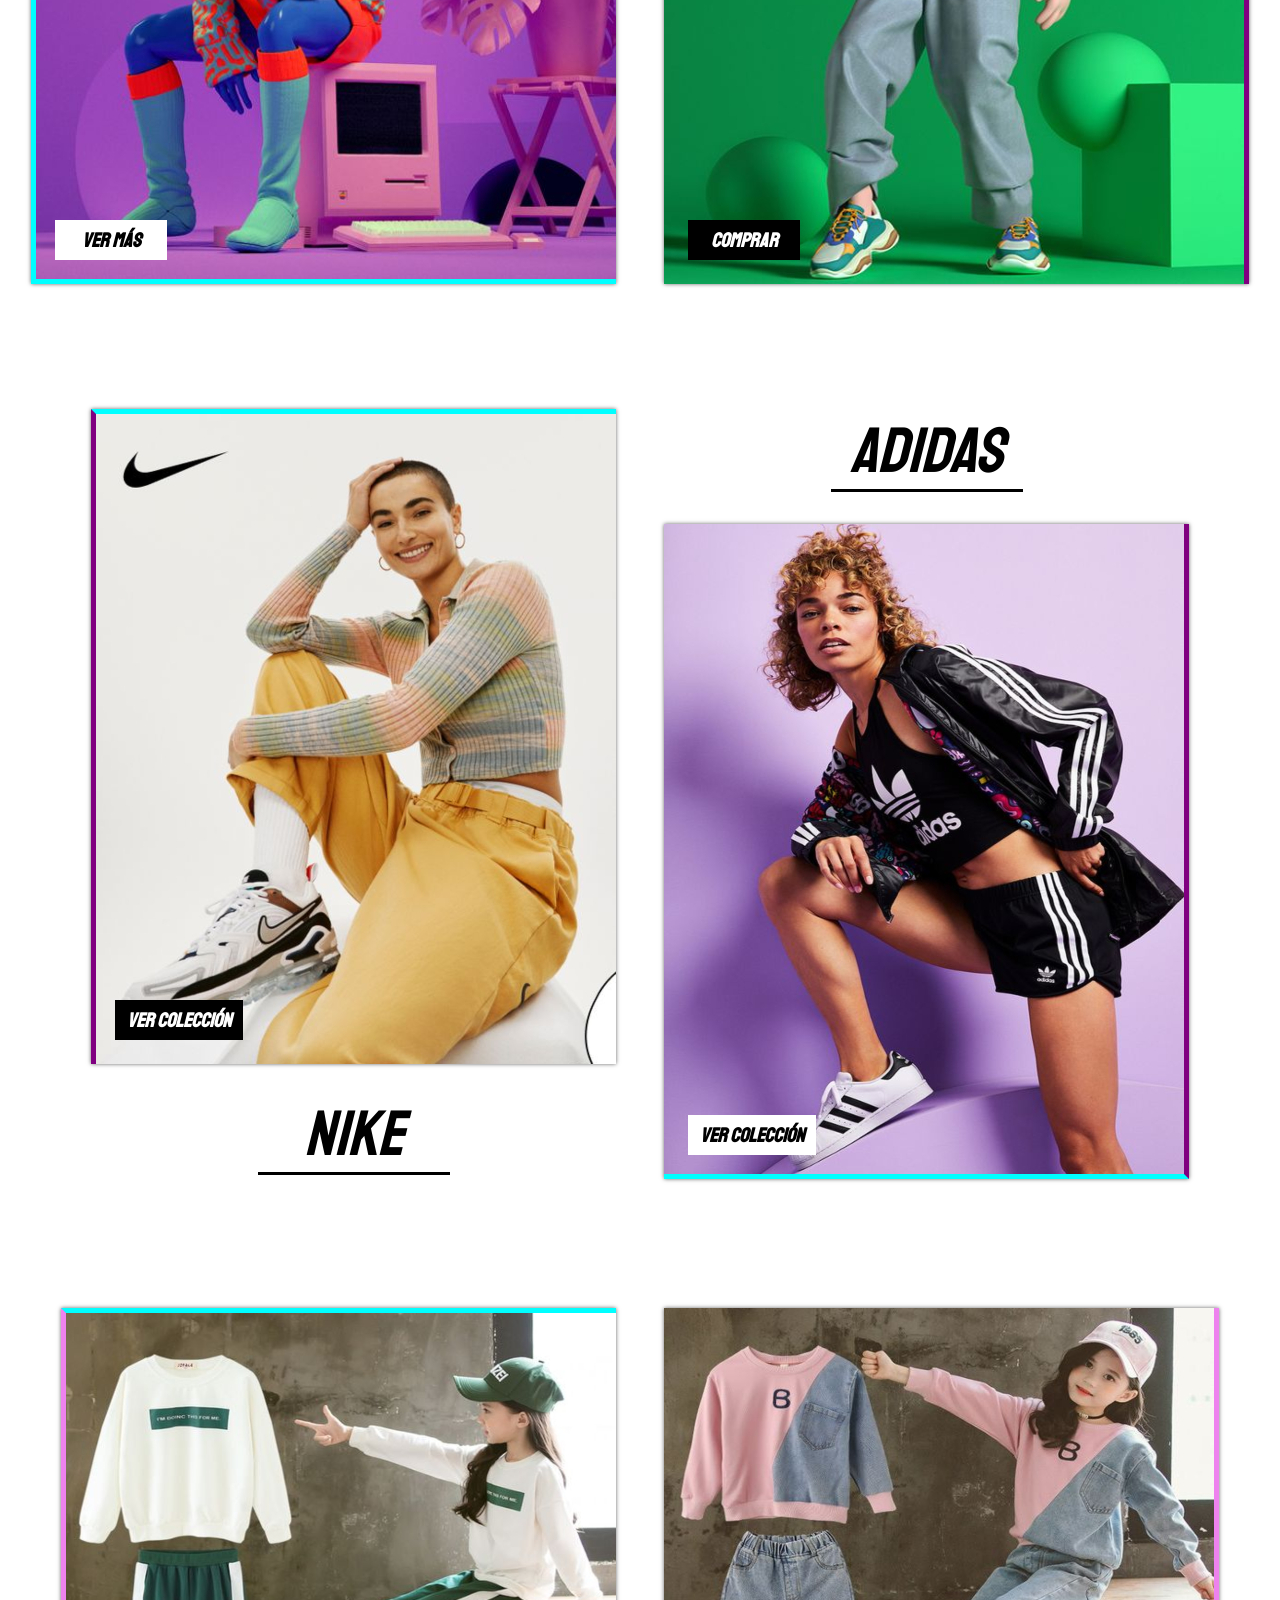
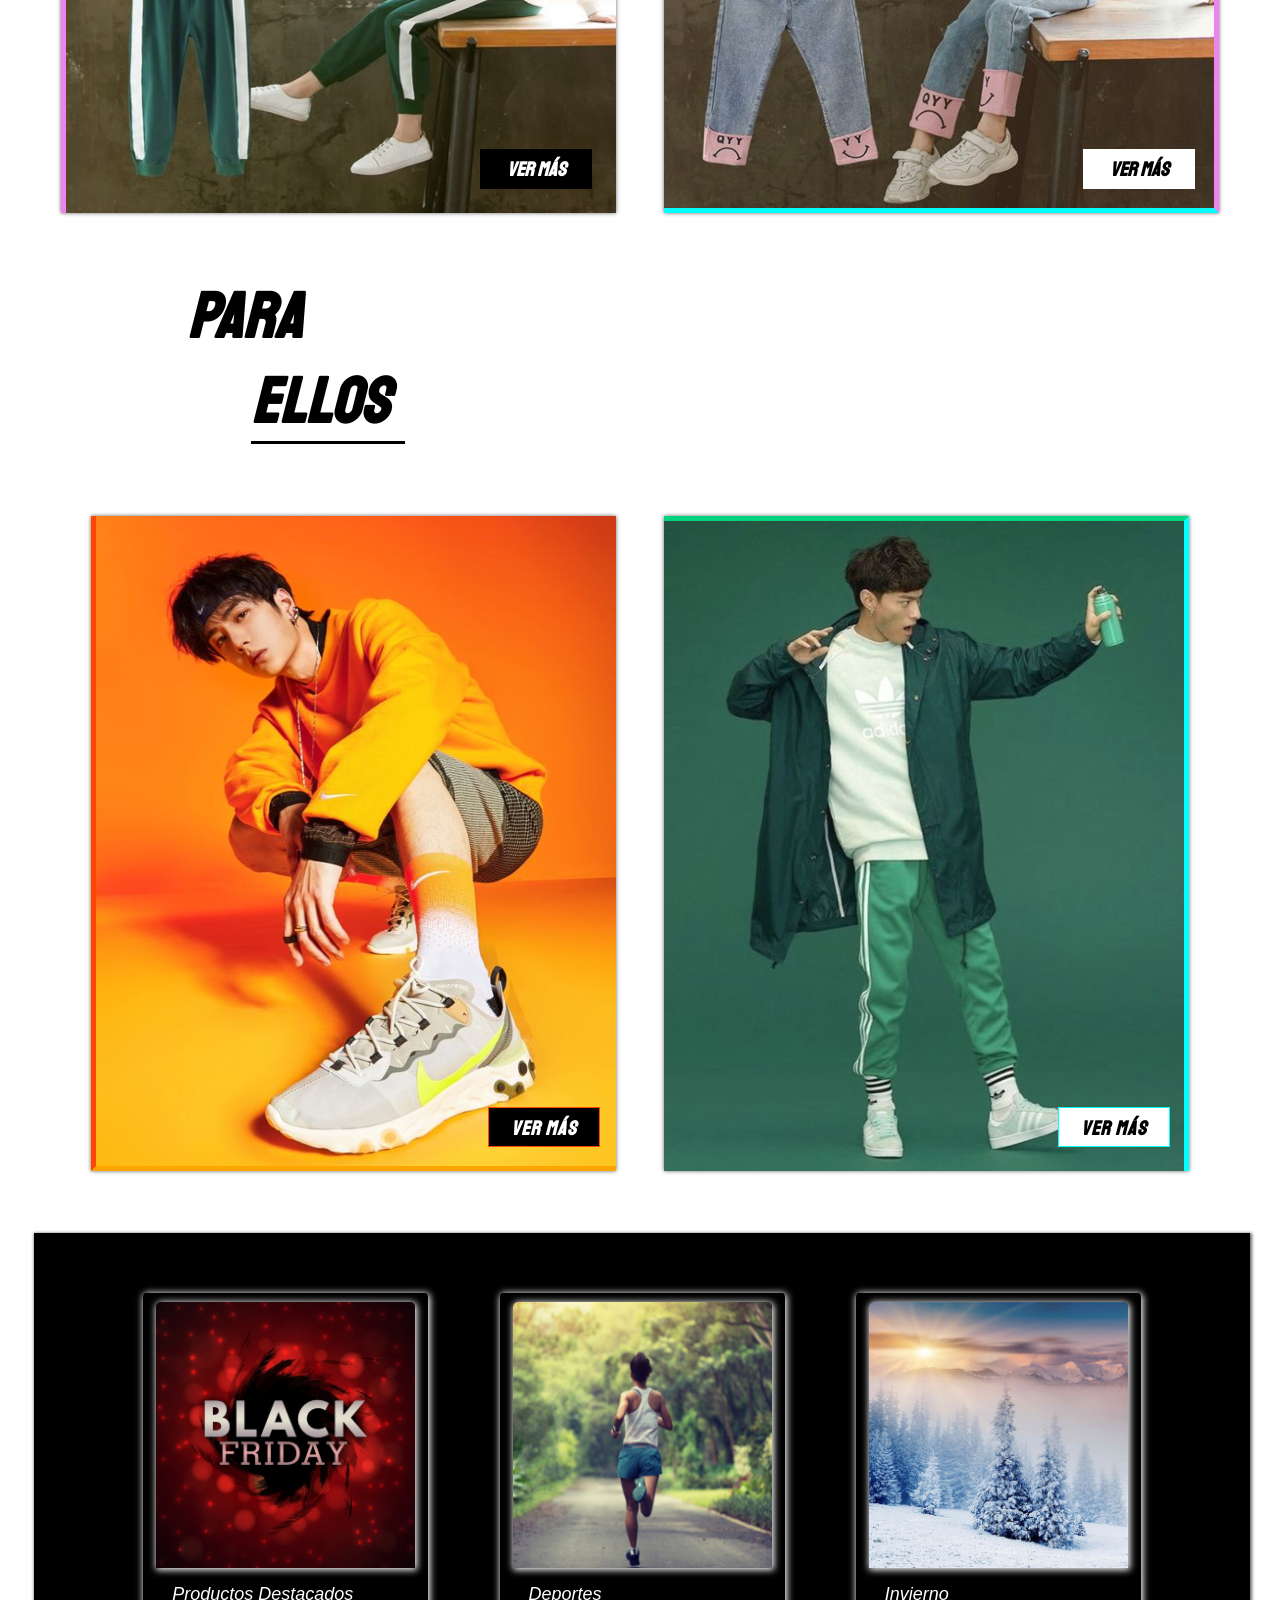
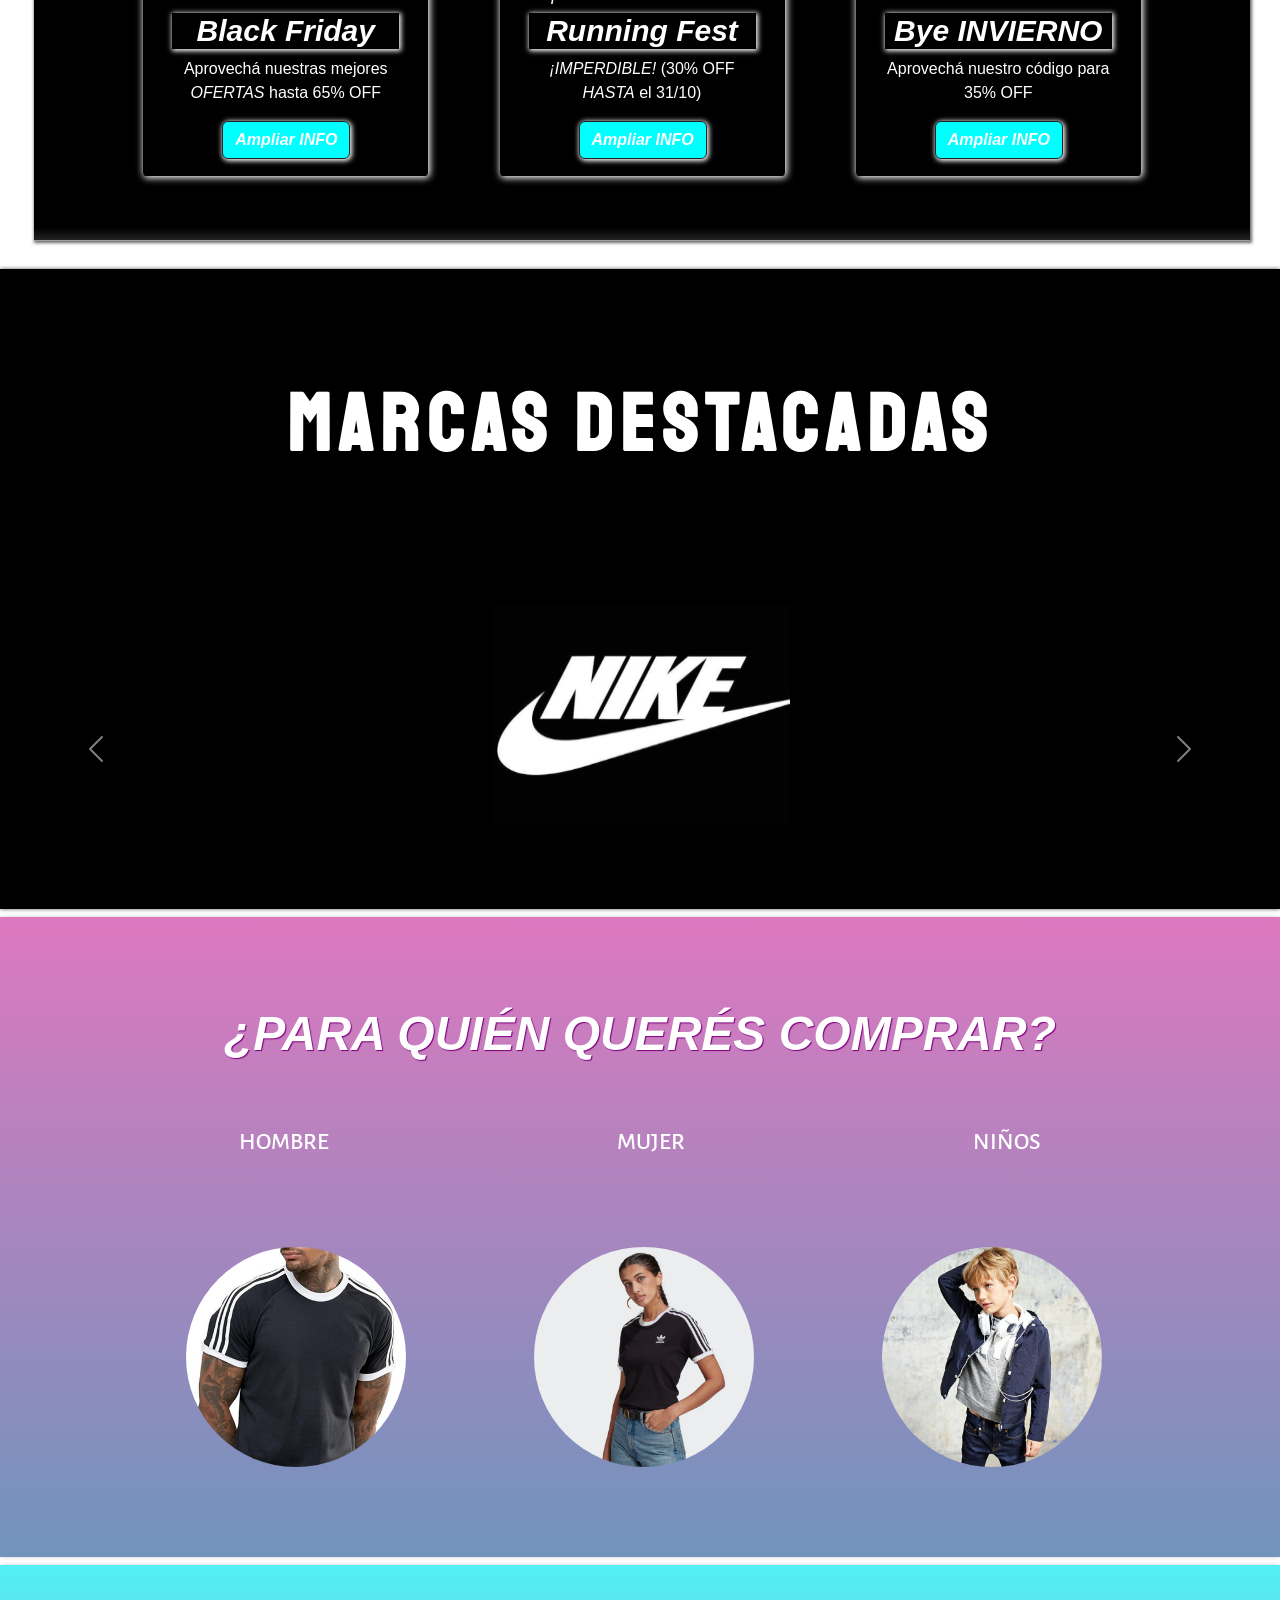
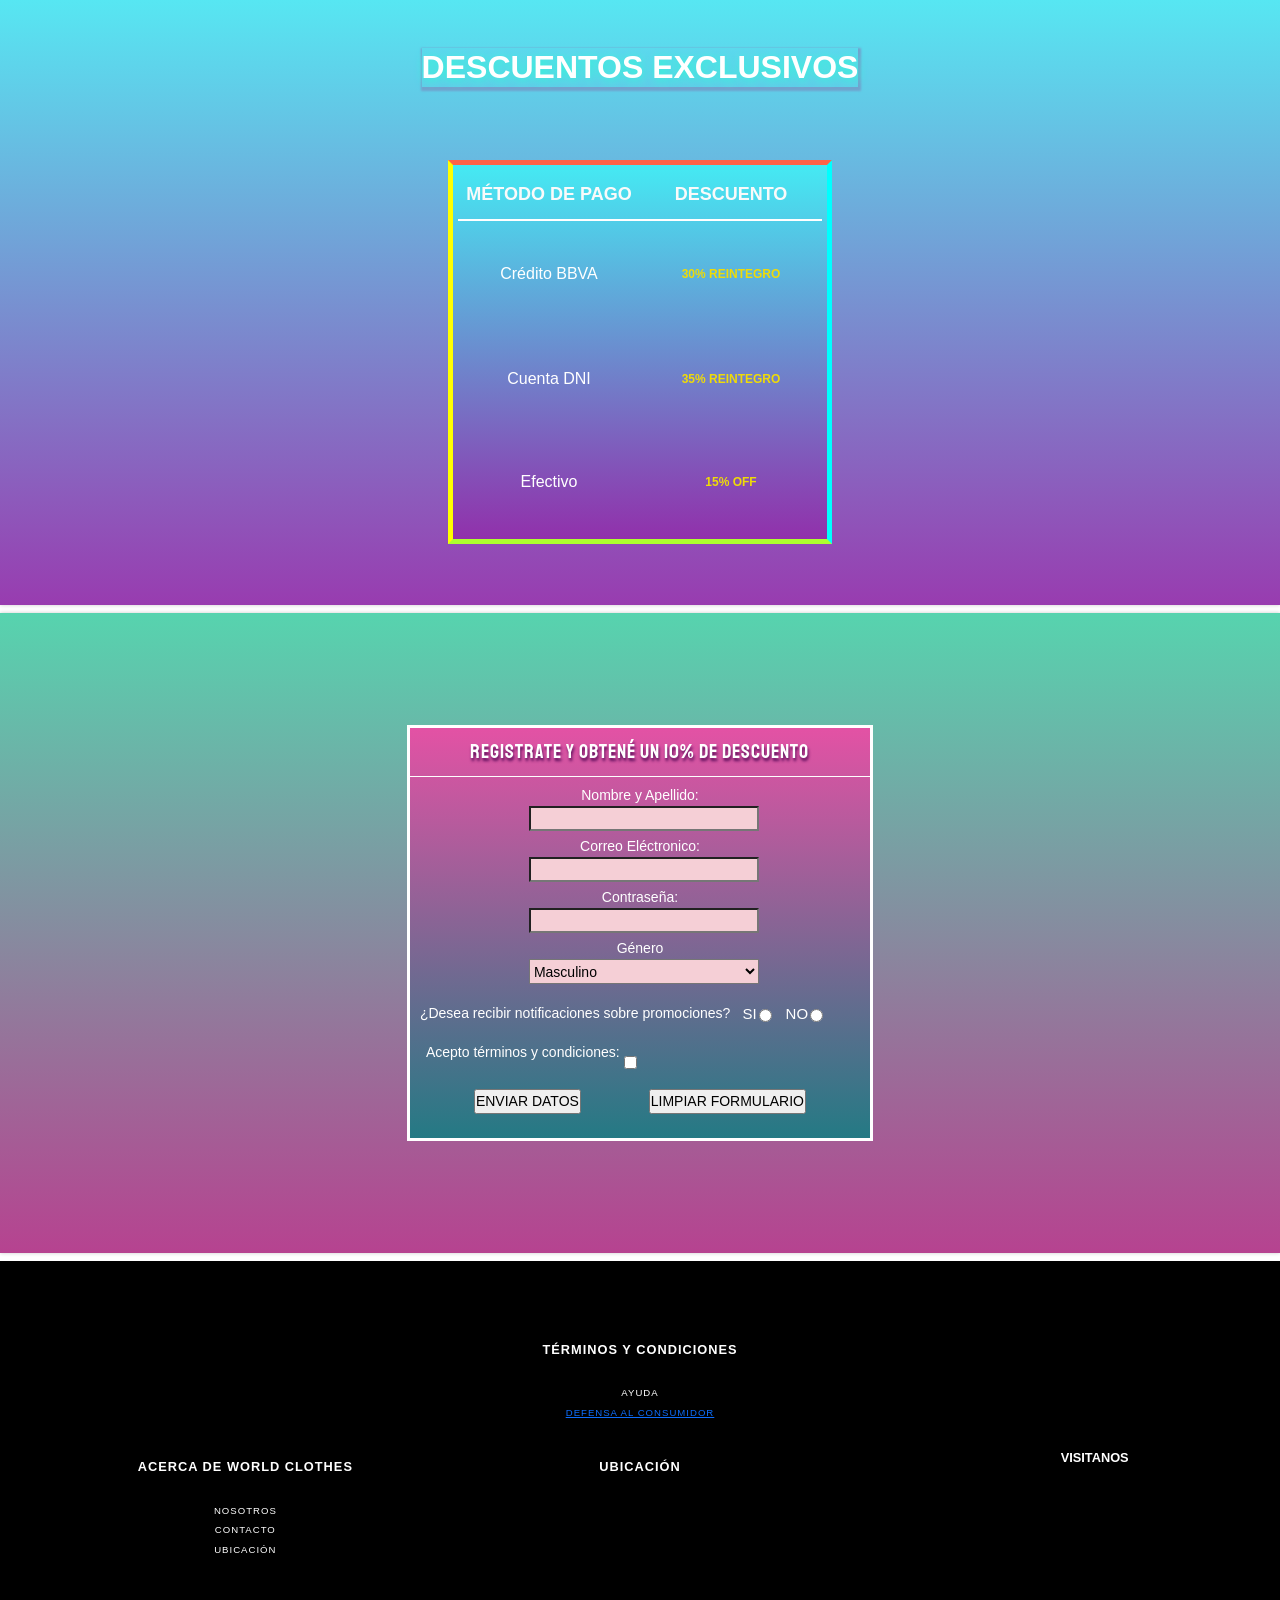
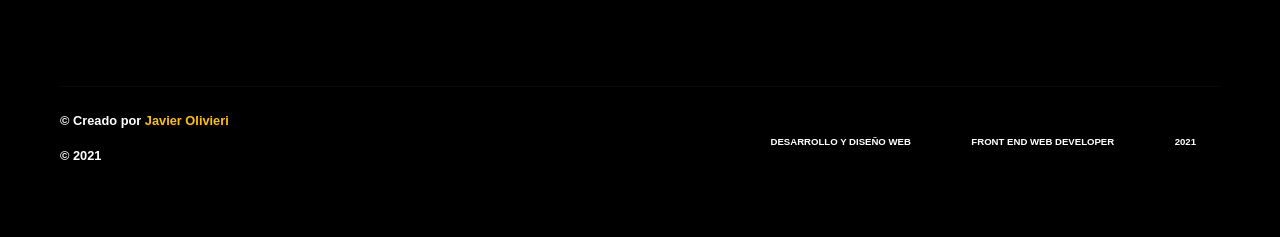
==== commit b039f5be: "dfjdlksjkl2" ====
--- a/index.html
+++ b/index.html
@@ -35,193 +35,7 @@
 
 
 <!-- Google Tag Manager -->
-<script>(function(w,d,s,l,i){w[l]=w[l]||[];w[l].push({'gtm.start':
-    new Date().getTime(),event:'gtm.js'});var f=d.getElementsByTagName(s)[0],
-    j=d.createElement(s),dl=l!='dataLayer'?'&l='+l:'';j.async=true;j.src=
-    'https://www.googletagmanager.com/gtm.js?id='+i+dl;f.parentNode.insertBefore(j,f);
-    })(window,document,'script','dataLayer','GTM-WGDK3KGZ');</script>
-    <!-- End Google Tag Manager -->
-    <style>
-        #cookie-consent-banner {
-          position: fixed;
-          bottom: 0;
-          width: 100%;
-          background-color: #333;
-          color: #fff;
-          padding: 20px;
-          text-align: center;
-          z-index: 1000;
-        }
-        #cookie-consent-banner button {
-          margin: 0 10px;
-          padding: 10px 20px;
-          cursor: pointer;
-        }
-        .modal {
-          display: none;
-          position: fixed;
-          z-index: 1000;
-          left: 0;
-          top: 0;
-          width: 100%;
-          height: 100%;
-          overflow: auto;
-          background-color: rgb(0,0,0);
-          background-color: rgba(0,0,0,0.4);
-        }
-        .modal-content {
-          background-color: #fefefe;
-          margin: 15% auto;
-          padding: 20px;
-          border: 1px solid #888;
-          width: 80%;
-          max-width: 500px;
-        }
-        .close {
-          color: #aaa;
-          float: right;
-          font-size: 28px;
-          font-weight: bold;
-        }
-        .close:hover,
-        .close:focus {
-          color: black;
-          text-decoration: none;
-          cursor: pointer;
-        }
-        .preference {
-          margin-bottom: 15px;
-        }
-        button {
-          padding: 10px 20px;
-          background-color: #333;
-          color: #fff;
-          border: none;
-          cursor: pointer;
-        }
-        button:hover {
-          background-color: #555;
-        }
-      </style>    
-</head>
-
-<body>
-<!-- Google Tag Manager (noscript) -->
-<noscript><iframe src="https://www.googletagmanager.com/ns.html?id=GTM-WGDK3KGZ"
-    height="0" width="0" style="display:none;visibility:hidden"></iframe></noscript>
-    <!-- End Google Tag Manager (noscript) -->
-
-    <div id="cookie-consent-banner">
-        <p>Este sitio utiliza cookies para mejorar tu experiencia. Puedes elegir qué cookies permitir.</p>
-        <button id="accept-all">Permitir todas</button>
-        <button id="deny-all">Denegar todas</button>
-        <button id="choose-cookies">Elegir cookies</button>
-      </div>
-      <div id="cookie-consent-modal" class="modal">
-        <div class="modal-content">
-          <span class="close">&times;</span>
-          <h2>Preferencias de Cookies</h2>
-          <form id="cookie-preferences-form">
-            <div class="preference">
-              <label>
-                <input type="checkbox" id="analytics-cookies">
-                Cookies de análisis
-              </label>
-            </div>
-            <div class="preference">
-              <label>
-                <input type="checkbox" id="advertising-cookies">
-                Cookies de publicidad
-              </label>
-            </div>
-            <button type="submit">Guardar preferencias</button>
-          </form>
-        </div>
-      </div>
-      <script>
-        const modal = document.getElementById('cookie-consent-modal');
-        const btn = document.getElementById('choose-cookies');
-        const span = document.getElementsByClassName('close')[0];
-        const form = document.getElementById('cookie-preferences-form');
-      
-        btn.onclick = function() {
-          modal.style.display = 'block';
-        };
-      
-        span.onclick = function() {
-          modal.style.display = 'none';
-        };
-      
-        window.onclick = function(event) {
-          if (event.target == modal) {
-            modal.style.display = 'none';
-          }
-        };
-      
-        form.onsubmit = function(event) {
-          event.preventDefault();
-      
-          const analyticsCookies = document.getElementById('analytics-cookies').checked;
-          const advertisingCookies = document.getElementById('advertising-cookies').checked;
-      
-          gtag('consent', 'update', {
-            'analytics_storage': analyticsCookies ? 'granted' : 'denied',
-            'ad_storage': advertisingCookies ? 'granted' : 'denied'
-          });
-      
-          // Condicionalmente cargar Google Analytics y Google Ads
-          if (analyticsCookies) {
-            // Código para cargar Google Analytics
-            (function() {
-              var ga = document.createElement('script'); ga.type = 'text/javascript'; ga.async = true;
-              ga.src = 'https://www.googletagmanager.com/gtag/js?id=YOUR_ANALYTICS_ID';
-              var s = document.getElementsByTagName('script')[0]; s.parentNode.insertBefore(ga, s);
-            })();
-          }
-      
-          if (advertisingCookies) {
-            // Código para cargar Google Ads
-            (function() {
-              var gads = document.createElement('script'); gads.type = 'text/javascript'; gads.async = true;
-              gads.src = 'https://pagead2.googlesyndication.com/pagead/js/adsbygoogle.js';
-              var s = document.getElementsByTagName('script')[0]; s.parentNode.insertBefore(gads, s);
-            })();
-          }
-      
-          modal.style.display = 'none';
-        };
-      
-        document.getElementById('accept-all').onclick = function() {
-          gtag('consent', 'update', {
-            'analytics_storage': 'granted',
-            'ad_storage': 'granted'
-          });
-      
-          // Cargar Google Analytics y Google Ads
-          (function() {
-            var ga = document.createElement('script'); ga.type = 'text/javascript'; ga.async = true;
-            ga.src = 'https://www.googletagmanager.com/gtag/js?id=G-9TP333H8JQ';
-            var s = document.getElementsByTagName('script')[0]; s.parentNode.insertBefore(ga, s);
-          })();
-      
-          (function() {
-            var gads = document.createElement('script'); gads.type = 'text/javascript'; gads.async = true;
-            gads.src = 'https://pagead2.googlesyndication.com/pagead/js/adsbygoogle.js';
-            var s = document.getElementsByTagName('script')[0]; s.parentNode.insertBefore(gads, s);
-          })();
-      
-          modal.style.display = 'none';
-        };
-      
-        document.getElementById('deny-all').onclick = function() {
-          gtag('consent', 'update', {
-            'analytics_storage': 'denied',
-            'ad_storage': 'denied'
-          });
-      
-          modal.style.display = 'none';
-        };
-      </script>
+
     <header id="header">
 
         <!-- title fixed -->
